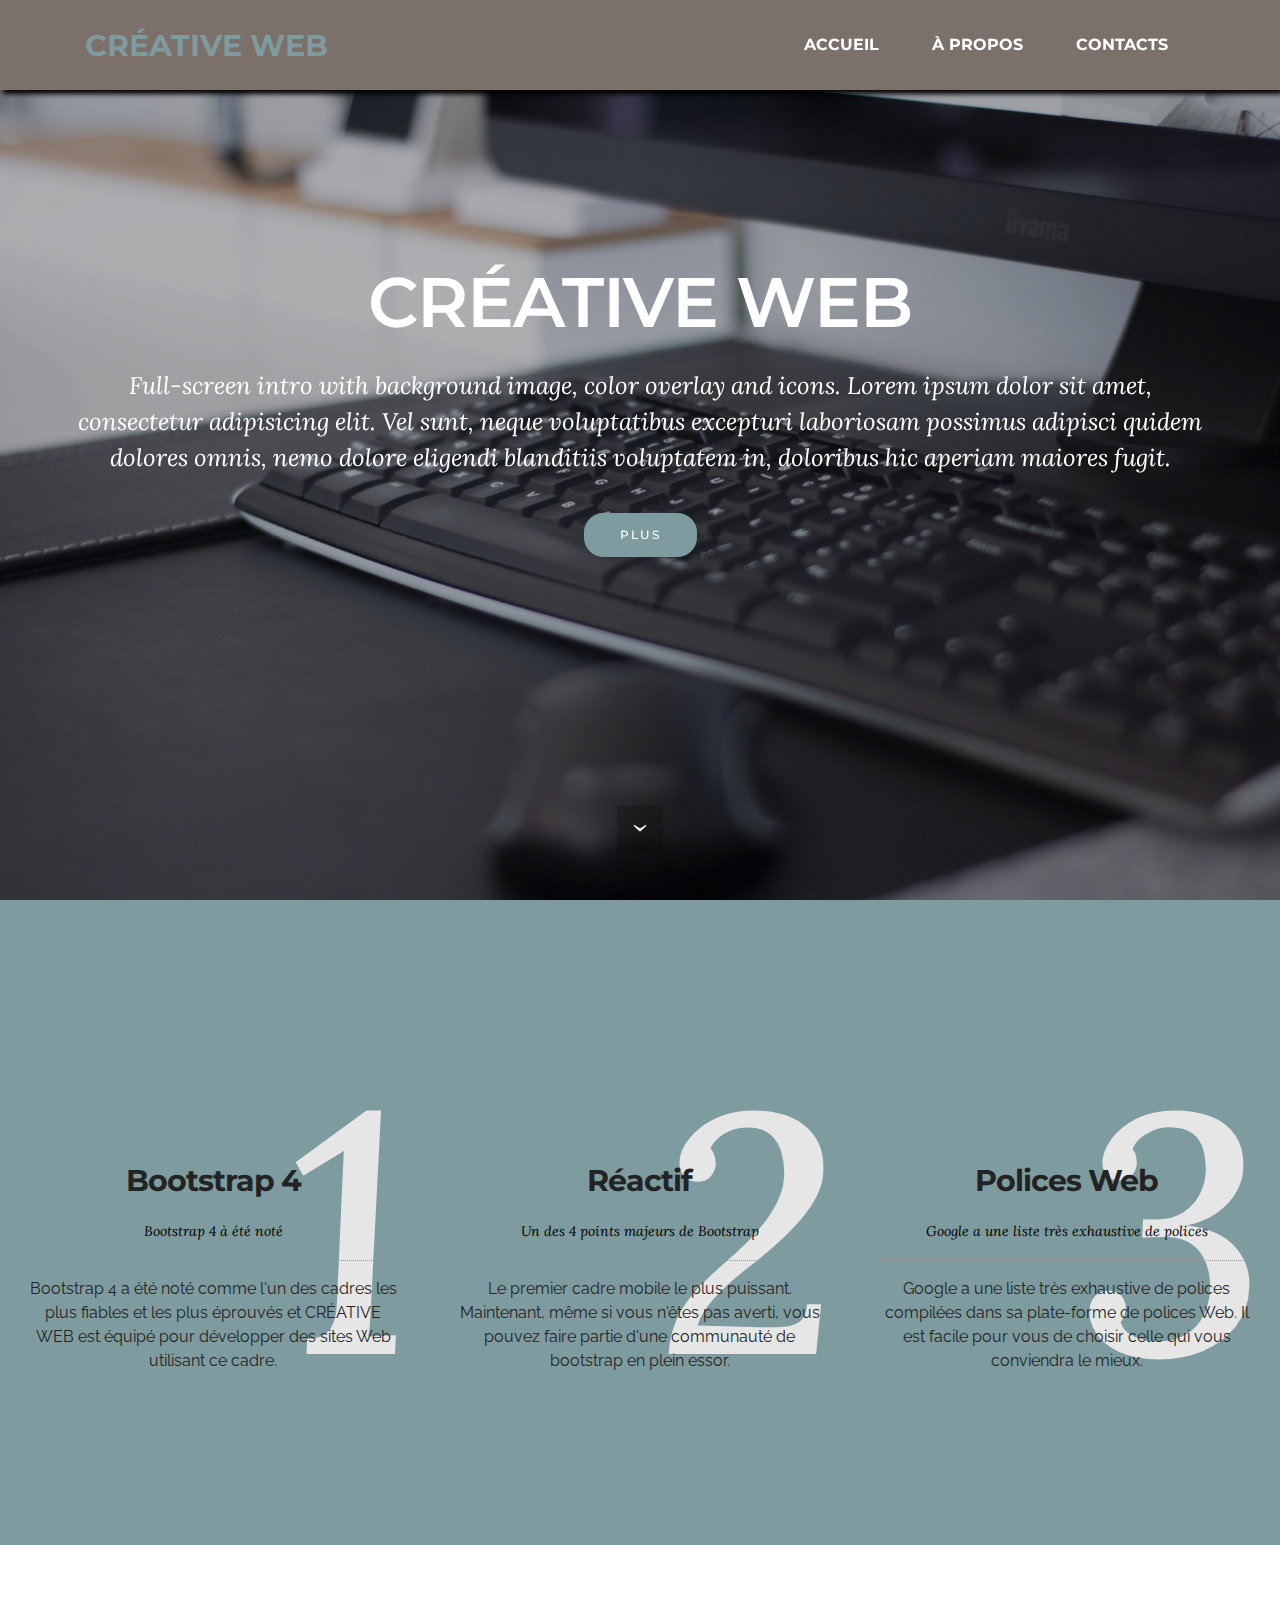
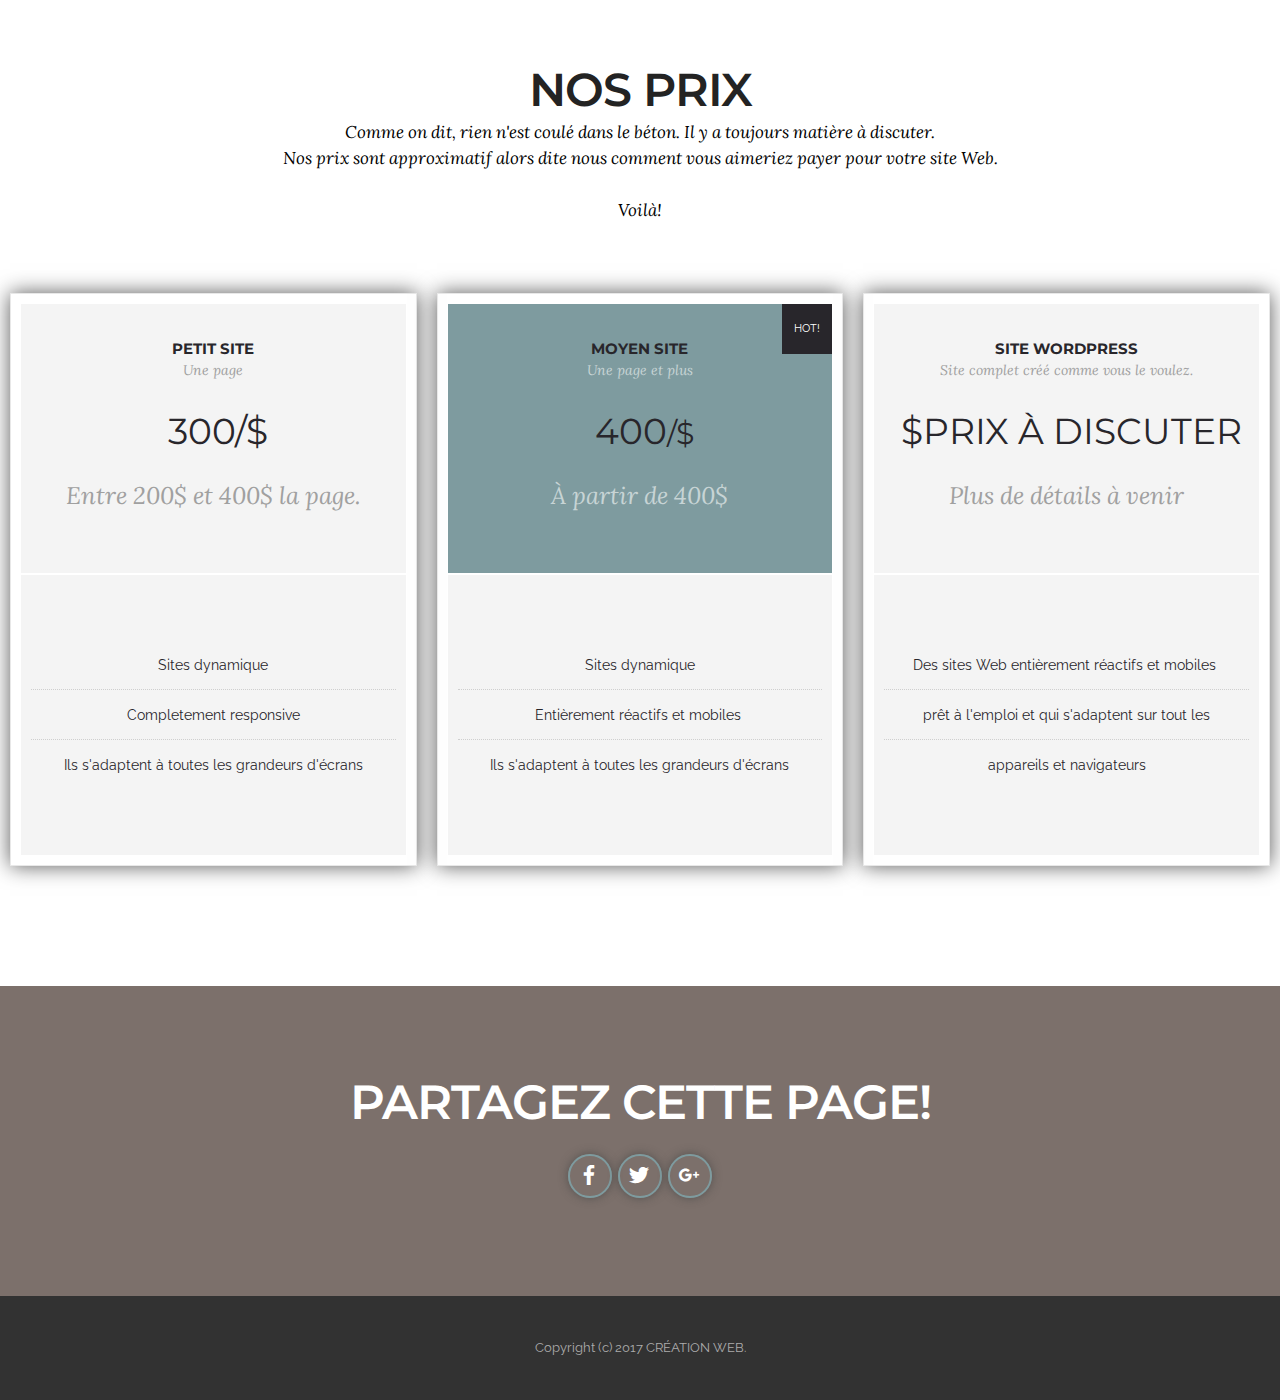
==== index.html @ 9c9cdb6b "create github pages" ====
<!DOCTYPE html>
<html>
<head>
  <!-- Site made with Mobirise Website Builder v3.12.1, https://mobirise.com -->
  <meta charset="UTF-8">
  <meta http-equiv="X-UA-Compatible" content="IE=edge">
  <meta name="generator" content="Mobirise v3.12.1, mobirise.com">
  <meta name="viewport" content="width=device-width, initial-scale=1">
  <link rel="shortcut icon" href="assets/images/logo.png" type="image/x-icon">
  <meta name="description" content="Création de site web. D'un petit site d'une seule page allant jusqu'aux nombre de page que vous voulez. Nous travaillons aussi avec Wordpress.">
  <title>ACCUEIL</title>
  <link rel="stylesheet" href="https://fonts.googleapis.com/css?family=Lora:400,700,400italic,700italic&amp;subset=latin">
  <link rel="stylesheet" href="https://fonts.googleapis.com/css?family=Montserrat:400,700">
  <link rel="stylesheet" href="https://fonts.googleapis.com/css?family=Raleway:100,100i,200,200i,300,300i,400,400i,500,500i,600,600i,700,700i,800,800i,900,900i">
  <link rel="stylesheet" href="assets/bootstrap-material-design-font/css/material.css">
  <link rel="stylesheet" href="assets/tether/tether.min.css">
  <link rel="stylesheet" href="assets/bootstrap/css/bootstrap.min.css">
  <link rel="stylesheet" href="assets/shopping-cart/minicart-theme.css">
  <link rel="stylesheet" href="assets/dropdown/css/style.css">
  <link rel="stylesheet" href="assets/socicon/css/styles.css">
  <link rel="stylesheet" href="assets/theme/css/style.css">
  <link rel="stylesheet" href="assets/mobirise3-blocks-plugin/css/style.css">
  <link rel="stylesheet" href="assets/mobirise/css/mbr-additional.css" type="text/css">
  
  
  
</head>
<body>
<script>var shopcartSettings = {"shopcart_top_offset":120,"side_offset":20,"site_width":1150,"shopcart_icon_color":"#FFFFFF","shopcart_back_color":"#000000","shopcart_icon_size":30,"sc_count_color":"#FFFFFF","sc_count_back_color":"#F97352","sc_count_size":12,"checkout_button":"Check Out with"};</script>
<div id="menu-0" custom-code="true"><section>

    <nav class="navbar navbar-dropdown navbar-fixed-top">
        <div class="container">

            <div class="mbr-table">
                <div class="mbr-table-cell">

                    
                        
                        <a class="navbar-caption text-primary" href="index.html">CRÉATIVE WEB</a>
                    

                </div>
                <div class="mbr-table-cell">

                    <button class="navbar-toggler pull-xs-right hidden-md-up" type="button" data-toggle="collapse" data-target="#exCollapsingNavbar">
                        <div class="hamburger-icon"></div>
                    </button>

                    <ul class="nav-dropdown collapse pull-xs-right nav navbar-nav navbar-toggleable-sm" id="exCollapsingNavbar"><li class="nav-item"><a class="nav-link link mbr-editable-menu-item" href="index.html">ACCUEIL</a></li><li class="nav-item"><a class="nav-link link mbr-editable-menu-item" href="apropos.html">À PROPOS</a></li><li class="nav-item"><a class="nav-link link mbr-editable-menu-item" href="contacts.html">CONTACTS</a></li></ul>
                    <button hidden="" class="navbar-toggler navbar-close" type="button" data-toggle="collapse" data-target="#exCollapsingNavbar">
                        <div class="close-icon"></div>
                    </button>

                </div>
            </div>

        </div>
    </nav>

</section><section class="engine"><a rel="external" href="https://mobirise.com">mobirise.com</a></section></div>

<div id="extHeader3-22" custom-code="true" class="mbr-after-navbar"><section class="mbr-section mbr-section-hero mbr-section-full extHeader3 mbr-parallax-background mbr-after-navbar" style="background-image: url(assets/images/img-extheader3-bg.jpg);">

    <div class="mbr-overlay" style="opacity: 0.3; background-color: rgb(0, 0, 0);">

    </div>
        <div class="mbr-table-cell">
            <div class="container">
                <div class="mbr-section row">
                    <div>
                            <h3 class="mbr-section-title display-2 text-center mbr-editable-content"><br><span style="line-height: 1.1;">CRÉATIVE WEB</span><br></h3>

                            <div class="mbr-section-text lead text-center">
                                <p class="mbr-editable-content"><span style="line-height: 1.5;">Full-screen intro with background image, color overlay and icons. Lorem ipsum dolor sit amet, consectetur adipisicing elit. Vel sunt, neque voluptatibus excepturi laboriosam possimus adipisci quidem dolores omnis, nemo dolore eligendi blanditiis voluptatem in, doloribus hic aperiam maiores fugit.</span><br></p>
                            </div>

                            <div class="mbr-section-btn text-center"><a class="btn btn-primary mbr-editable-button" href="index.html#pricing-table2-i">PLUS</a></div>

                    </div>

                    <div class="container">
                        <div class="row">
                            
                            <ul class="features-list">
                                <li>
                                    
                                    
                                </li>

                                <li>
                                    
                                    
                                </li>

                                 <li>
                                    
                                    
                                </li>

                                <li>
                                    
                                    
                                </li>
                            </ul>

                        </div>
                    </div>

                </div> 
            </div> 
        </div>
        <div class="mbr-arrow mbr-arrow-floating hidden-sm-down" aria-hidden="true"><a href="#extFeatures14-1z"><i class="mbr-arrow-icon"></i></a></div>              
</section></div>

<section class="mbr-section mbr-section-nopadding extFeatures14" id="extFeatures14-1z" style="background-color: rgb(126, 155, 159);">

    
  <div class="container">
    <div class="row">
      <div class="mbr-cards-row row">
            <div class="mbr-cards-col col-xs-12 col-lg-4" style="padding-top: 160px; padding-bottom: 160px;">
                <div class="wraper">
                <div class="container">
                  <div class="card cart-block">
                      <h3 class="card-img">1</h3>
                      <div class="card-block" style="margin-top: -15rem;">
                          <h4 class="card-title">Bootstrap 4</h4>
                          <h5 class="card-subtitle"><br>Bootstrap 4 à été noté</h5>
                          <p class="card-text">Bootstrap 4 a été noté comme l'un des cadres les plus fiables et les plus éprouvés et CRÉATIVE WEB est équipé pour développer des sites Web utilisant ce cadre.</p>
                          
                      </div>
                  </div>
                </div>
                </div>
            </div>
            <div class="mbr-cards-col col-xs-12 col-lg-4" style="padding-top: 160px; padding-bottom: 160px;">
               <div class="wraper">
              <div class="container">
                <div class="card cart-block">
                    <h3 class="card-img">2</h3>
                    <div class="card-block" style="margin-top: -15rem;">
                        <h4 class="card-title">Réactif</h4>
                        <h5 class="card-subtitle"><span style="font-size: 0.875rem; line-height: 1.7857; background-color: transparent; color: rgb(0, 0, 0);"><br></span><span style="font-size: 0.875rem; line-height: 1.7857; background-color: transparent; color: rgb(0, 0, 0);">Un des 4 points majeurs de Bootstrap</span><br></h5>
                        <p class="card-text">Le premier cadre mobile le plus puissant. Maintenant, même si vous n'êtes pas averti, vous pouvez faire partie d'une communauté de bootstrap en plein essor.</p>
                        
                    </div>
                </div>
              </div>
              </div>
            </div>
            <div class="mbr-cards-col col-xs-12 col-lg-4" style="padding-top: 160px; padding-bottom: 160px;">
              <div class="wraper">
              <div class="container">
                <div class="card cart-block">
                    <h3 class="card-img">3</h3>
                    <div class="card-block" style="margin-top: -15rem;">
                        <h4 class="card-title">Polices Web</h4>
                        <h5 class="card-subtitle"><br>Google a une liste très exhaustive de polices</h5>
                        <p class="card-text">Google a une liste très exhaustive de polices compilées dans sa plate-forme de polices Web. Il est facile pour vous de choisir celle qui vous conviendra le mieux.</p>
                        
                    </div>
                </div>
              </div>
            </div>
            </div>
            
    </div>
    </div>
  </div>
    
</section>

<div id="pricing-table2-i" custom-code="true"><section class="mbr-section" style="background-color: rgb(255, 255, 255); padding-top: 120px; padding-bottom: 120px;">

    

    <div class="mbr-section mbr-section__container mbr-section__container--middle">
      <div class="container">
          <div class="row">
              <div class="col-xs-12 text-xs-center">
                  <h3 class="mbr-section-title display-2 mbr-editable-content">NOS PRIX<br></h3>
                  <small class="mbr-section-subtitle mbr-editable-content">Comme on dit, rien n'est coulé dans le béton. Il y a toujours matière à discuter. <br>Nos prix sont approximatif alors dite nous comment vous aimeriez payer pour votre site Web.<br><br>Voilà!<br></small>
              </div>
          </div>
      </div>
    </div>

    <div class="mbr-section mbr-section-nopadding mbr-price-table">
      <div class="row">
            <div class="col-xs-12 col-md-6 col-xl-4">
                <div class="mbr-plan card text-xs-center">
                    <div class="mbr-plan-header card-block">
                      
                      <div class="card-title">
                        <h3 class="mbr-plan-title mbr-editable-content">PETIT SITE</h3>
                        <small class="mbr-plan-subtitle mbr-editable-content">Une page</small>
                      </div>
                      <div class="card-text">
                          <div class="mbr-price">
                            <span class="mbr-price-value mbr-editable-content"></span>
                            <span class="mbr-price-figure mbr-editable-content">300/$</span><small class="mbr-price-term mbr-editable-content"></small>
                          </div>
                          <small class="mbr-plan-price-desc mbr-editable-content">Entre 200$ et 400$ la page.</small>
                      </div>
                    </div>
                    <div class="mbr-plan-body card-block">
                      <div class="mbr-plan-list mbr-editable-content"><ul class="list-group list-group-flush"><li class="list-group-item">Sites dynamique</li><li class="list-group-item">Completement responsive</li><li class="list-group-item">Ils s'adaptent à toutes les grandeurs d'écrans</li></ul></div>
                      
                    </div>
                </div>
            </div>
            <div class="col-xs-12 col-md-6 col-xl-4">
                <div class="mbr-plan card text-xs-center">
                    <div class="mbr-plan-header card-block bg-primary">
                      <div class="mbr-plan-label mbr-editable-content">HOT!</div>
                      <div class="card-title">
                        <h3 class="mbr-plan-title mbr-editable-content">MOYEN SITE</h3>
                        <small class="mbr-plan-subtitle mbr-editable-content">Une page et plus</small>
                      </div>
                      <div class="card-text">
                          <div class="mbr-price">
                            <span class="mbr-price-value mbr-editable-content"></span>
                            <span class="mbr-price-figure mbr-editable-content">400</span><small class="mbr-price-term mbr-editable-content">/$</small>
                          </div>
                          <small class="mbr-plan-price-desc mbr-editable-content">À partir de 400$</small>
                      </div>
                    </div>
                    <div class="mbr-plan-body card-block">
                      <div class="mbr-plan-list mbr-editable-content"><ul class="list-group list-group-flush"><li class="list-group-item">Sites dynamique</li><li class="list-group-item">Entièrement réactifs et mobiles&nbsp;</li><li class="list-group-item">Ils s'adaptent à toutes les grandeurs d'écrans</li></ul></div>
                      
                    </div>
                </div>
            </div>
            <div class="col-xs-12 col-md-6 col-xl-4">
                <div class="mbr-plan card text-xs-center">
                    <div class="mbr-plan-header card-block">
                      
                      <div class="card-title">
                        <h3 class="mbr-plan-title mbr-editable-content">SITE WORDPRESS</h3>
                        <small class="mbr-plan-subtitle mbr-editable-content">Site complet créé comme vous le voulez.</small>
                      </div>
                      <div class="card-text">
                          <div class="mbr-price">
                            <span class="mbr-price-value mbr-editable-content"></span>
                            <span class="mbr-price-figure mbr-editable-content">$PRIX À DISCUTER</span><small class="mbr-price-term mbr-editable-content"></small>
                          </div>
                          <small class="mbr-plan-price-desc mbr-editable-content">Plus de détails à venir</small>
                      </div>
                    </div>
                    <div class="mbr-plan-body card-block">
                      <div class="mbr-plan-list mbr-editable-content"><ul class="list-group list-group-flush"><li class="list-group-item">Des sites Web entièrement réactifs et mobiles&nbsp;</li><li class="list-group-item">prêt à l'emploi et qui s'adaptent sur tout les</li><li class="list-group-item">appareils et navigateurs</li></ul></div>
                      
                    </div>
                </div>
            </div>
            
          </div>
    </div>

</section></div>

<div id="social-buttons3-6" custom-code="true"><section class="mbr-section mbr-section-md-padding" style="background-color: rgb(124, 112, 107); padding-top: 90px; padding-bottom: 90px;">
    
    <div class="container">
        <div class="row">
            <div class="col-md-8 col-md-offset-2 text-xs-center">
                <h3 class="mbr-section-title display-2 mbr-editable-content">PARTAGEZ CETTE PAGE!</h3>
                <div>

                  <div class="mbr-social-likes" data-counters="false">
                    <span class="btn btn-social facebook" title="Share link on Facebook">
                        <i class="socicon socicon-facebook"></i>
                    </span>
                    <span class="btn btn-social twitter" title="Share link on Twitter">
                        <i class="socicon socicon-twitter"></i>
                    </span>
                    <span class="btn btn-social plusone" title="Share link on Google+">
                        <i class="socicon socicon-googleplus"></i>
                    </span>
                    
                    
                  </div>

                </div>
            </div>
        </div>
    </div>
</section></div>

<footer class="mbr-small-footer mbr-section mbr-section-nopadding" id="footer1-4" style="background-color: rgb(50, 50, 50); padding-top: 2.625rem; padding-bottom: 2.625rem;">
    
    <div class="container">
        <p class="text-xs-center">Copyright (c) 2017 CRÉATION WEB.</p>
    </div>
</footer>


  <script src="assets/web/assets/jquery/jquery.min.js"></script>
  <script src="assets/tether/tether.min.js"></script>
  <script src="assets/bootstrap/js/bootstrap.min.js"></script>
  <script src="assets/smooth-scroll/smooth-scroll.js"></script>
  <script src="assets/shopping-cart/minicart.js"></script>
  <script src="assets/shopping-cart/jquery.easing.min.js"></script>
  <script src="assets/shopping-cart/minicart-customizer.js"></script>
  <script src="assets/jarallax/jarallax.js"></script>
  <script src="assets/dropdown/js/script.min.js"></script>
  <script src="assets/touch-swipe/jquery.touch-swipe.min.js"></script>
  <script src="assets/social-likes/social-likes.js"></script>
  <script src="assets/theme/js/script.js"></script>
  <script src="assets/mobirise3-blocks-plugin/js/script.js"></script>
  
  
 <div id="scrollToTop" class="scrollToTop mbr-arrow-up"><a style="text-align: center;"><i class="mbr-arrow-up-icon"></i></a></div>
  </body>
</html>
---- assets/bootstrap-material-design-font/css/material.css ----
@font-face {
  font-family: 'Material-Design-Icons';
  src: url('../fonts/Material-Design-Icons.eot?3ocs8m');
  src: url('../fonts/Material-Design-Icons.eot?#iefix3ocs8m') format('embedded-opentype'), url('../fonts/Material-Design-Icons.woff?3ocs8m') format('woff'), url('../fonts/Material-Design-Icons.ttf?3ocs8m') format('truetype'), url('../fonts/Material-Design-Icons.svg?3ocs8m#Material-Design-Icons') format('svg');
  font-weight: normal;
  font-style: normal;
}
[class^="mdi-"],
[class*="mdi-"] {
  speak: none;
  display: inline-block;
  font-style: normal;
  font-variant:normal;
  font-weight:normal;
  /*font-size:24px;*/
  line-height:1;
  font-family:'Material-Design-Icons' !important;
  text-rendering: auto;
  
  -webkit-font-smoothing: antialiased;
  -moz-osx-font-smoothing: grayscale;
  -webkit-transform: translate(0, 0);
      -ms-transform: translate(0, 0);
          transform: translate(0, 0);
}
[class^="mdi-"]:before,
[class*="mdi-"]:before {
  display: inline-block;
  speak: none;
  text-decoration: inherit;
}
[class^="mdi-"].pull-left,
[class*="mdi-"].pull-left {
  margin-right: .3em;
}
[class^="mdi-"].pull-right,
[class*="mdi-"].pull-right {
  margin-left: .3em;
}
[class^="mdi-"].mdi-lg:before,
[class*="mdi-"].mdi-lg:before,
[class^="mdi-"].mdi-lg:after,
[class*="mdi-"].mdi-lg:after {
  font-size: 1.33333333em;
  line-height: 0.75em;
  vertical-align: -15%;
}
[class^="mdi-"].mdi-2x:before,
[class*="mdi-"].mdi-2x:before,
[class^="mdi-"].mdi-2x:after,
[class*="mdi-"].mdi-2x:after {
  font-size: 2em;
}
[class^="mdi-"].mdi-3x:before,
[class*="mdi-"].mdi-3x:before,
[class^="mdi-"].mdi-3x:after,
[class*="mdi-"].mdi-3x:after {
  font-size: 3em;
}
[class^="mdi-"].mdi-4x:before,
[class*="mdi-"].mdi-4x:before,
[class^="mdi-"].mdi-4x:after,
[class*="mdi-"].mdi-4x:after {
  font-size: 4em;
}
[class^="mdi-"].mdi-5x:before,
[class*="mdi-"].mdi-5x:before,
[class^="mdi-"].mdi-5x:after,
[class*="mdi-"].mdi-5x:after {
  font-size: 5em;
}
[class^="mdi-device-signal-cellular-"]:after,
[class^="mdi-device-battery-"]:after,
[class^="mdi-device-battery-charging-"]:after,
[class^="mdi-device-signal-cellular-connected-no-internet-"]:after,
[class^="mdi-device-signal-wifi-"]:after,
[class^="mdi-device-signal-wifi-statusbar-not-connected"]:after,
.mdi-device-network-wifi:after {
  opacity: .3;
  position: absolute;
  left: 0;
  top: 0;
  z-index: 1;
  display: inline-block;
  speak: none;
  text-decoration: inherit;
}
[class^="mdi-device-signal-cellular-"]:after {
  content: "\e758";
}
[class^="mdi-device-battery-"]:after {
  content: "\e735";
}
[class^="mdi-device-battery-charging-"]:after {
  content: "\e733";
}
[class^="mdi-device-signal-cellular-connected-no-internet-"]:after {
  content: "\e75d";
}
[class^="mdi-device-signal-wifi-"]:after,
.mdi-device-network-wifi:after {
  content: "\e765";
}
[class^="mdi-device-signal-wifi-statusbasr-not-connected"]:after {
  content: "\e8f7";
}
.mdi-device-signal-cellular-off:after,
.mdi-device-signal-cellular-null:after,
.mdi-device-signal-cellular-no-sim:after,
.mdi-device-signal-wifi-off:after,
.mdi-device-signal-wifi-4-bar:after,
.mdi-device-signal-cellular-4-bar:after,
.mdi-device-battery-alert:after,
.mdi-device-signal-cellular-connected-no-internet-4-bar:after,
.mdi-device-battery-std:after,
.mdi-device-battery-full .mdi-device-battery-unknown:after {
  content: "";
}
.mdi-fw {
  width: 1.28571429em;
  text-align: center;
}
.mdi-ul {
  padding-left: 0;
  margin-left: 2.14285714em;
  list-style-type: none;
}
.mdi-ul > li {
  position: relative;
}
.mdi-li {
  position: absolute;
  left: -2.14285714em;
  width: 2.14285714em;
  top: 0.14285714em;
  text-align: center;
}
.mdi-li.mdi-lg {
  left: -1.85714286em;
}
.mdi-border {
  padding: .2em .25em .15em;
  border: solid 0.08em #eeeeee;
  border-radius: .1em;
}
.mdi-spin {
  -webkit-animation: mdi-spin 2s infinite linear;
  animation: mdi-spin 2s infinite linear;
  -webkit-transform-origin: 50% 50%;
  -ms-transform-origin: 50% 50%;
      transform-origin: 50% 50%;
}
.mdi-pulse {
  -webkit-animation: mdi-spin 1s steps(8) infinite;
  animation: mdi-spin 1s steps(8) infinite;
  -webkit-transform-origin: 50% 50%;
  -ms-transform-origin: 50% 50%;
      transform-origin: 50% 50%;
}
@-webkit-keyframes mdi-spin {
  0% {
    -webkit-transform: rotate(0deg);
    transform: rotate(0deg);
  }
  100% {
    -webkit-transform: rotate(359deg);
    transform: rotate(359deg);
  }
}
@keyframes mdi-spin {
  0% {
    -webkit-transform: rotate(0deg);
    transform: rotate(0deg);
  }
  100% {
    -webkit-transform: rotate(359deg);
    transform: rotate(359deg);
  }
}
.mdi-rotate-90 {
  filter: progid:DXImageTransform.Microsoft.BasicImage(rotation=1);
  -webkit-transform: rotate(90deg);
  -ms-transform: rotate(90deg);
  transform: rotate(90deg);
}
.mdi-rotate-180 {
  filter: progid:DXImageTransform.Microsoft.BasicImage(rotation=2);
  -webkit-transform: rotate(180deg);
  -ms-transform: rotate(180deg);
  transform: rotate(180deg);
}
.mdi-rotate-270 {
  filter: progid:DXImageTransform.Microsoft.BasicImage(rotation=3);
  -webkit-transform: rotate(270deg);
  -ms-transform: rotate(270deg);
  transform: rotate(270deg);
}
.mdi-flip-horizontal {
  filter: progid:DXImageTransform.Microsoft.BasicImage(rotation=0, mirror=1);
  -webkit-transform: scale(-1, 1);
  -ms-transform: scale(-1, 1);
  transform: scale(-1, 1);
}
.mdi-flip-vertical {
  filter: progid:DXImageTransform.Microsoft.BasicImage(rotation=2, mirror=1);
  -webkit-transform: scale(1, -1);
  -ms-transform: scale(1, -1);
  transform: scale(1, -1);
}
:root .mdi-rotate-90,
:root .mdi-rotate-180,
:root .mdi-rotate-270,
:root .mdi-flip-horizontal,
:root .mdi-flip-vertical {
  -webkit-filter: none;
          filter: none;
}
.mdi-stack {
  position: relative;
  display: inline-block;
  width: 2em;
  height: 2em;
  line-height: 2em;
  vertical-align: middle;
}
.mdi-stack-1x,
.mdi-stack-2x {
  position: absolute;
  left: 0;
  width: 100%;
  text-align: center;
}
.mdi-stack-1x {
  line-height: inherit;
}
.mdi-stack-2x {
  font-size: 2em;
}
.mdi-inverse {
  color: #ffffff;
}
/* Start Icons */
.mdi-action-3d-rotation:before {
  content: "\e600";
}
.mdi-action-accessibility:before {
  content: "\e601";
}
.mdi-action-account-balance-wallet:before {
  content: "\e602";
}
.mdi-action-account-balance:before {
  content: "\e603";
}
.mdi-action-account-box:before {
  content: "\e604";
}
.mdi-action-account-child:before {
  content: "\e605";
}
.mdi-action-account-circle:before {
  content: "\e606";
}
.mdi-action-add-shopping-cart:before {
  content: "\e607";
}
.mdi-action-alarm-add:before {
  content: "\e608";
}
.mdi-action-alarm-off:before {
  content: "\e609";
}
.mdi-action-alarm-on:before {
  content: "\e60a";
}
.mdi-action-alarm:before {
  content: "\e60b";
}
.mdi-action-android:before {
  content: "\e60c";
}
.mdi-action-announcement:before {
  content: "\e60d";
}
.mdi-action-aspect-ratio:before {
  content: "\e60e";
}
.mdi-action-assessment:before {
  content: "\e60f";
}
.mdi-action-assignment-ind:before {
  content: "\e610";
}
.mdi-action-assignment-late:before {
  content: "\e611";
}
.mdi-action-assignment-return:before {
  content: "\e612";
}
.mdi-action-assignment-returned:before {
  content: "\e613";
}
.mdi-action-assignment-turned-in:before {
  content: "\e614";
}
.mdi-action-assignment:before {
  content: "\e615";
}
.mdi-action-autorenew:before {
  content: "\e616";
}
.mdi-action-backup:before {
  content: "\e617";
}
.mdi-action-book:before {
  content: "\e618";
}
.mdi-action-bookmark-outline:before {
  content: "\e619";
}
.mdi-action-bookmark:before {
  content: "\e61a";
}
.mdi-action-bug-report:before {
  content: "\e61b";
}
.mdi-action-cached:before {
  content: "\e61c";
}
.mdi-action-check-circle:before {
  content: "\e61d";
}
.mdi-action-class:before {
  content: "\e61e";
}
.mdi-action-credit-card:before {
  content: "\e61f";
}
.mdi-action-dashboard:before {
  content: "\e620";
}
.mdi-action-delete:before {
  content: "\e621";
}
.mdi-action-description:before {
  content: "\e622";
}
.mdi-action-dns:before {
  content: "\e623";
}
.mdi-action-done-all:before {
  content: "\e624";
}
.mdi-action-done:before {
  content: "\e625";
}
.mdi-action-event:before {
  content: "\e626";
}
.mdi-action-exit-to-app:before {
  content: "\e627";
}
.mdi-action-explore:before {
  content: "\e628";
}
.mdi-action-extension:before {
  content: "\e629";
}
.mdi-action-face-unlock:before {
  content: "\e62a";
}
.mdi-action-favorite-outline:before {
  content: "\e62b";
}
.mdi-action-favorite:before {
  content: "\e62c";
}
.mdi-action-find-in-page:before {
  content: "\e62d";
}
.mdi-action-find-replace:before {
  content: "\e62e";
}
.mdi-action-flip-to-back:before {
  content: "\e62f";
}
.mdi-action-flip-to-front:before {
  content: "\e630";
}
.mdi-action-get-app:before {
  content: "\e631";
}
.mdi-action-grade:before {
  content: "\e632";
}
.mdi-action-group-work:before {
  content: "\e633";
}
.mdi-action-help:before {
  content: "\e634";
}
.mdi-action-highlight-remove:before {
  content: "\e635";
}
.mdi-action-history:before {
  content: "\e636";
}
.mdi-action-home:before {
  content: "\e637";
}
.mdi-action-https:before {
  content: "\e638";
}
.mdi-action-info-outline:before {
  content: "\e639";
}
.mdi-action-info:before {
  content: "\e63a";
}
.mdi-action-input:before {
  content: "\e63b";
}
.mdi-action-invert-colors:before {
  content: "\e63c";
}
.mdi-action-label-outline:before {
  content: "\e63d";
}
.mdi-action-label:before {
  content: "\e63e";
}
.mdi-action-language:before {
  content: "\e63f";
}
.mdi-action-launch:before {
  content: "\e640";
}
.mdi-action-list:before {
  content: "\e641";
}
.mdi-action-lock-open:before {
  content: "\e642";
}
.mdi-action-lock-outline:before {
  content: "\e643";
}
.mdi-action-lock:before {
  content: "\e644";
}
.mdi-action-loyalty:before {
  content: "\e645";
}
.mdi-action-markunread-mailbox:before {
  content: "\e646";
}
.mdi-action-note-add:before {
  content: "\e647";
}
.mdi-action-open-in-browser:before {
  content: "\e648";
}
.mdi-action-open-in-new:before {
  content: "\e649";
}
.mdi-action-open-with:before {
  content: "\e64a";
}
.mdi-action-pageview:before {
  content: "\e64b";
}
.mdi-action-payment:before {
  content: "\e64c";
}
.mdi-action-perm-camera-mic:before {
  content: "\e64d";
}
.mdi-action-perm-contact-cal:before {
  content: "\e64e";
}
.mdi-action-perm-data-setting:before {
  content: "\e64f";
}
.mdi-action-perm-device-info:before {
  content: "\e650";
}
.mdi-action-perm-identity:before {
  content: "\e651";
}
.mdi-action-perm-media:before {
  content: "\e652";
}
.mdi-action-perm-phone-msg:before {
  content: "\e653";
}
.mdi-action-perm-scan-wifi:before {
  content: "\e654";
}
.mdi-action-picture-in-picture:before {
  content: "\e655";
}
.mdi-action-polymer:before {
  content: "\e656";
}
.mdi-action-print:before {
  content: "\e657";
}
.mdi-action-query-builder:before {
  content: "\e658";
}
.mdi-action-question-answer:before {
  content: "\e659";
}
.mdi-action-receipt:before {
  content: "\e65a";
}
.mdi-action-redeem:before {
  content: "\e65b";
}
.mdi-action-reorder:before {
  content: "\e65c";
}
.mdi-action-report-problem:before {
  content: "\e65d";
}
.mdi-action-restore:before {
  content: "\e65e";
}
.mdi-action-room:before {
  content: "\e65f";
}
.mdi-action-schedule:before {
  content: "\e660";
}
.mdi-action-search:before {
  content: "\e661";
}
.mdi-action-settings-applications:before {
  content: "\e662";
}
.mdi-action-settings-backup-restore:before {
  content: "\e663";
}
.mdi-action-settings-bluetooth:before {
  content: "\e664";
}
.mdi-action-settings-cell:before {
  content: "\e665";
}
.mdi-action-settings-display:before {
  content: "\e666";
}
.mdi-action-settings-ethernet:before {
  content: "\e667";
}
.mdi-action-settings-input-antenna:before {
  content: "\e668";
}
.mdi-action-settings-input-component:before {
  content: "\e669";
}
.mdi-action-settings-input-composite:before {
  content: "\e66a";
}
.mdi-action-settings-input-hdmi:before {
  content: "\e66b";
}
.mdi-action-settings-input-svideo:before {
  content: "\e66c";
}
.mdi-action-settings-overscan:before {
  content: "\e66d";
}
.mdi-action-settings-phone:before {
  content: "\e66e";
}
.mdi-action-settings-power:before {
  content: "\e66f";
}
.mdi-action-settings-remote:before {
  content: "\e670";
}
.mdi-action-settings-voice:before {
  content: "\e671";
}
.mdi-action-settings:before {
  content: "\e672";
}
.mdi-action-shop-two:before {
  content: "\e673";
}
.mdi-action-shop:before {
  content: "\e674";
}
.mdi-action-shopping-basket:before {
  content: "\e675";
}
.mdi-action-shopping-cart:before {
  content: "\e676";
}
.mdi-action-speaker-notes:before {
  content: "\e677";
}
.mdi-action-spellcheck:before {
  content: "\e678";
}
.mdi-action-star-rate:before {
  content: "\e679";
}
.mdi-action-stars:before {
  content: "\e67a";
}
.mdi-action-store:before {
  content: "\e67b";
}
.mdi-action-subject:before {
  content: "\e67c";
}
.mdi-action-supervisor-account:before {
  content: "\e67d";
}
.mdi-action-swap-horiz:before {
  content: "\e67e";
}
.mdi-action-swap-vert-circle:before {
  content: "\e67f";
}
.mdi-action-swap-vert:before {
  content: "\e680";
}
.mdi-action-system-update-tv:before {
  content: "\e681";
}
.mdi-action-tab-unselected:before {
  content: "\e682";
}
.mdi-action-tab:before {
  content: "\e683";
}
.mdi-action-theaters:before {
  content: "\e684";
}
.mdi-action-thumb-down:before {
  content: "\e685";
}
.mdi-action-thumb-up:before {
  content: "\e686";
}
.mdi-action-thumbs-up-down:before {
  content: "\e687";
}
.mdi-action-toc:before {
  content: "\e688";
}
.mdi-action-today:before {
  content: "\e689";
}
.mdi-action-track-changes:before {
  content: "\e68a";
}
.mdi-action-translate:before {
  content: "\e68b";
}
.mdi-action-trending-down:before {
  content: "\e68c";
}
.mdi-action-trending-neutral:before {
  content: "\e68d";
}
.mdi-action-trending-up:before {
  content: "\e68e";
}
.mdi-action-turned-in-not:before {
  content: "\e68f";
}
.mdi-action-turned-in:before {
  content: "\e690";
}
.mdi-action-verified-user:before {
  content: "\e691";
}
.mdi-action-view-agenda:before {
  content: "\e692";
}
.mdi-action-view-array:before {
  content: "\e693";
}
.mdi-action-view-carousel:before {
  content: "\e694";
}
.mdi-action-view-column:before {
  content: "\e695";
}
.mdi-action-view-day:before {
  content: "\e696";
}
.mdi-action-view-headline:before {
  content: "\e697";
}
.mdi-action-view-list:before {
  content: "\e698";
}
.mdi-action-view-module:before {
  content: "\e699";
}
.mdi-action-view-quilt:before {
  content: "\e69a";
}
.mdi-action-view-stream:before {
  content: "\e69b";
}
.mdi-action-view-week:before {
  content: "\e69c";
}
.mdi-action-visibility-off:before {
  content: "\e69d";
}
.mdi-action-visibility:before {
  content: "\e69e";
}
.mdi-action-wallet-giftcard:before {
  content: "\e69f";
}
.mdi-action-wallet-membership:before {
  content: "\e6a0";
}
.mdi-action-wallet-travel:before {
  content: "\e6a1";
}
.mdi-action-work:before {
  content: "\e6a2";
}
.mdi-alert-error:before {
  content: "\e6a3";
}
.mdi-alert-warning:before {
  content: "\e6a4";
}
.mdi-av-album:before {
  content: "\e6a5";
}
.mdi-av-closed-caption:before {
  content: "\e6a6";
}
.mdi-av-equalizer:before {
  content: "\e6a7";
}
.mdi-av-explicit:before {
  content: "\e6a8";
}
.mdi-av-fast-forward:before {
  content: "\e6a9";
}
.mdi-av-fast-rewind:before {
  content: "\e6aa";
}
.mdi-av-games:before {
  content: "\e6ab";
}
.mdi-av-hearing:before {
  content: "\e6ac";
}
.mdi-av-high-quality:before {
  content: "\e6ad";
}
.mdi-av-loop:before {
  content: "\e6ae";
}
.mdi-av-mic-none:before {
  content: "\e6af";
}
.mdi-av-mic-off:before {
  content: "\e6b0";
}
.mdi-av-mic:before {
  content: "\e6b1";
}
.mdi-av-movie:before {
  content: "\e6b2";
}
.mdi-av-my-library-add:before {
  content: "\e6b3";
}
.mdi-av-my-library-books:before {
  content: "\e6b4";
}
.mdi-av-my-library-music:before {
  content: "\e6b5";
}
.mdi-av-new-releases:before {
  content: "\e6b6";
}
.mdi-av-not-interested:before {
  content: "\e6b7";
}
.mdi-av-pause-circle-fill:before {
  content: "\e6b8";
}
.mdi-av-pause-circle-outline:before {
  content: "\e6b9";
}
.mdi-av-pause:before {
  content: "\e6ba";
}
.mdi-av-play-arrow:before {
  content: "\e6bb";
}
.mdi-av-play-circle-fill:before {
  content: "\e6bc";
}
.mdi-av-play-circle-outline:before {
  content: "\e6bd";
}
.mdi-av-play-shopping-bag:before {
  content: "\e6be";
}
.mdi-av-playlist-add:before {
  content: "\e6bf";
}
.mdi-av-queue-music:before {
  content: "\e6c0";
}
.mdi-av-queue:before {
  content: "\e6c1";
}
.mdi-av-radio:before {
  content: "\e6c2";
}
.mdi-av-recent-actors:before {
  content: "\e6c3";
}
.mdi-av-repeat-one:before {
  content: "\e6c4";
}
.mdi-av-repeat:before {
  content: "\e6c5";
}
.mdi-av-replay:before {
  content: "\e6c6";
}
.mdi-av-shuffle:before {
  content: "\e6c7";
}
.mdi-av-skip-next:before {
  content: "\e6c8";
}
.mdi-av-skip-previous:before {
  content: "\e6c9";
}
.mdi-av-snooze:before {
  content: "\e6ca";
}
.mdi-av-stop:before {
  content: "\e6cb";
}
.mdi-av-subtitles:before {
  content: "\e6cc";
}
.mdi-av-surround-sound:before {
  content: "\e6cd";
}
.mdi-av-timer:before {
  content: "\e6ce";
}
.mdi-av-video-collection:before {
  content: "\e6cf";
}
.mdi-av-videocam-off:before {
  content: "\e6d0";
}
.mdi-av-videocam:before {
  content: "\e6d1";
}
.mdi-av-volume-down:before {
  content: "\e6d2";
}
.mdi-av-volume-mute:before {
  content: "\e6d3";
}
.mdi-av-volume-off:before {
  content: "\e6d4";
}
.mdi-av-volume-up:before {
  content: "\e6d5";
}
.mdi-av-web:before {
  content: "\e6d6";
}
.mdi-communication-business:before {
  content: "\e6d7";
}
.mdi-communication-call-end:before {
  content: "\e6d8";
}
.mdi-communication-call-made:before {
  content: "\e6d9";
}
.mdi-communication-call-merge:before {
  content: "\e6da";
}
.mdi-communication-call-missed:before {
  content: "\e6db";
}
.mdi-communication-call-received:before {
  content: "\e6dc";
}
.mdi-communication-call-split:before {
  content: "\e6dd";
}
.mdi-communication-call:before {
  content: "\e6de";
}
.mdi-communication-chat:before {
  content: "\e6df";
}
.mdi-communication-clear-all:before {
  content: "\e6e0";
}
.mdi-communication-comment:before {
  content: "\e6e1";
}
.mdi-communication-contacts:before {
  content: "\e6e2";
}
.mdi-communication-dialer-sip:before {
  content: "\e6e3";
}
.mdi-communication-dialpad:before {
  content: "\e6e4";
}
.mdi-communication-dnd-on:before {
  content: "\e6e5";
}
.mdi-communication-email:before {
  content: "\e6e6";
}
.mdi-communication-forum:before {
  content: "\e6e7";
}
.mdi-communication-import-export:before {
  content: "\e6e8";
}
.mdi-communication-invert-colors-off:before {
  content: "\e6e9";
}
.mdi-communication-invert-colors-on:before {
  content: "\e6ea";
}
.mdi-communication-live-help:before {
  content: "\e6eb";
}
.mdi-communication-location-off:before {
  content: "\e6ec";
}
.mdi-communication-location-on:before {
  content: "\e6ed";
}
.mdi-communication-message:before {
  content: "\e6ee";
}
.mdi-communication-messenger:before {
  content: "\e6ef";
}
.mdi-communication-no-sim:before {
  content: "\e6f0";
}
.mdi-communication-phone:before {
  content: "\e6f1";
}
.mdi-communication-portable-wifi-off:before {
  content: "\e6f2";
}
.mdi-communication-quick-contacts-dialer:before {
  content: "\e6f3";
}
.mdi-communication-quick-contacts-mail:before {
  content: "\e6f4";
}
.mdi-communication-ring-volume:before {
  content: "\e6f5";
}
.mdi-communication-stay-current-landscape:before {
  content: "\e6f6";
}
.mdi-communication-stay-current-portrait:before {
  content: "\e6f7";
}
.mdi-communication-stay-primary-landscape:before {
  content: "\e6f8";
}
.mdi-communication-stay-primary-portrait:before {
  content: "\e6f9";
}
.mdi-communication-swap-calls:before {
  content: "\e6fa";
}
.mdi-communication-textsms:before {
  content: "\e6fb";
}
.mdi-communication-voicemail:before {
  content: "\e6fc";
}
.mdi-communication-vpn-key:before {
  content: "\e6fd";
}
.mdi-content-add-box:before {
  content: "\e6fe";
}
.mdi-content-add-circle-outline:before {
  content: "\e6ff";
}
.mdi-content-add-circle:before {
  content: "\e700";
}
.mdi-content-add:before {
  content: "\e701";
}
.mdi-content-archive:before {
  content: "\e702";
}
.mdi-content-backspace:before {
  content: "\e703";
}
.mdi-content-block:before {
  content: "\e704";
}
.mdi-content-clear:before {
  content: "\e705";
}
.mdi-content-content-copy:before {
  content: "\e706";
}
.mdi-content-content-cut:before {
  content: "\e707";
}
.mdi-content-content-paste:before {
  content: "\e708";
}
.mdi-content-create:before {
  content: "\e709";
}
.mdi-content-drafts:before {
  content: "\e70a";
}
.mdi-content-filter-list:before {
  content: "\e70b";
}
.mdi-content-flag:before {
  content: "\e70c";
}
.mdi-content-forward:before {
  content: "\e70d";
}
.mdi-content-gesture:before {
  content: "\e70e";
}
.mdi-content-inbox:before {
  content: "\e70f";
}
.mdi-content-link:before {
  content: "\e710";
}
.mdi-content-mail:before {
  content: "\e711";
}
.mdi-content-markunread:before {
  content: "\e712";
}
.mdi-content-redo:before {
  content: "\e713";
}
.mdi-content-remove-circle-outline:before {
  content: "\e714";
}
.mdi-content-remove-circle:before {
  content: "\e715";
}
.mdi-content-remove:before {
  content: "\e716";
}
.mdi-content-reply-all:before {
  content: "\e717";
}
.mdi-content-reply:before {
  content: "\e718";
}
.mdi-content-report:before {
  content: "\e719";
}
.mdi-content-save:before {
  content: "\e71a";
}
.mdi-content-select-all:before {
  content: "\e71b";
}
.mdi-content-send:before {
  content: "\e71c";
}
.mdi-content-sort:before {
  content: "\e71d";
}
.mdi-content-text-format:before {
  content: "\e71e";
}
.mdi-content-undo:before {
  content: "\e71f";
}
.mdi-editor-attach-file:before {
  content: "\e776";
}
.mdi-editor-attach-money:before {
  content: "\e777";
}
.mdi-editor-border-all:before {
  content: "\e778";
}
.mdi-editor-border-bottom:before {
  content: "\e779";
}
.mdi-editor-border-clear:before {
  content: "\e77a";
}
.mdi-editor-border-color:before {
  content: "\e77b";
}
.mdi-editor-border-horizontal:before {
  content: "\e77c";
}
.mdi-editor-border-inner:before {
  content: "\e77d";
}
.mdi-editor-border-left:before {
  content: "\e77e";
}
.mdi-editor-border-outer:before {
  content: "\e77f";
}
.mdi-editor-border-right:before {
  content: "\e780";
}
.mdi-editor-border-style:before {
  content: "\e781";
}
.mdi-editor-border-top:before {
  content: "\e782";
}
.mdi-editor-border-vertical:before {
  content: "\e783";
}
.mdi-editor-format-align-center:before {
  content: "\e784";
}
.mdi-editor-format-align-justify:before {
  content: "\e785";
}
.mdi-editor-format-align-left:before {
  content: "\e786";
}
.mdi-editor-format-align-right:before {
  content: "\e787";
}
.mdi-editor-format-bold:before {
  content: "\e788";
}
.mdi-editor-format-clear:before {
  content: "\e789";
}
.mdi-editor-format-color-fill:before {
  content: "\e78a";
}
.mdi-editor-format-color-reset:before {
  content: "\e78b";
}
.mdi-editor-format-color-text:before {
  content: "\e78c";
}
.mdi-editor-format-indent-decrease:before {
  content: "\e78d";
}
.mdi-editor-format-indent-increase:before {
  content: "\e78e";
}
.mdi-editor-format-italic:before {
  content: "\e78f";
}
.mdi-editor-format-line-spacing:before {
  content: "\e790";
}
.mdi-editor-format-list-bulleted:before {
  content: "\e791";
}
.mdi-editor-format-list-numbered:before {
  content: "\e792";
}
.mdi-editor-format-paint:before {
  content: "\e793";
}
.mdi-editor-format-quote:before {
  content: "\e794";
}
.mdi-editor-format-size:before {
  content: "\e795";
}
.mdi-editor-format-strikethrough:before {
  content: "\e796";
}
.mdi-editor-format-textdirection-l-to-r:before {
  content: "\e797";
}
.mdi-editor-format-textdirection-r-to-l:before {
  content: "\e798";
}
.mdi-editor-format-underline:before {
  content: "\e799";
}
.mdi-editor-functions:before {
  content: "\e79a";
}
.mdi-editor-insert-chart:before {
  content: "\e79b";
}
.mdi-editor-insert-comment:before {
  content: "\e79c";
}
.mdi-editor-insert-drive-file:before {
  content: "\e79d";
}
.mdi-editor-insert-emoticon:before {
  content: "\e79e";
}
.mdi-editor-insert-invitation:before {
  content: "\e79f";
}
.mdi-editor-insert-link:before {
  content: "\e7a0";
}
.mdi-editor-insert-photo:before {
  content: "\e7a1";
}
.mdi-editor-merge-type:before {
  content: "\e7a2";
}
.mdi-editor-mode-comment:before {
  content: "\e7a3";
}
.mdi-editor-mode-edit:before {
  content: "\e7a4";
}
.mdi-editor-publish:before {
  content: "\e7a5";
}
.mdi-editor-vertical-align-bottom:before {
  content: "\e7a6";
}
.mdi-editor-vertical-align-center:before {
  content: "\e7a7";
}
.mdi-editor-vertical-align-top:before {
  content: "\e7a8";
}
.mdi-editor-wrap-text:before {
  content: "\e7a9";
}
.mdi-file-attachment:before {
  content: "\e7aa";
}
.mdi-file-cloud-circle:before {
  content: "\e7ab";
}
.mdi-file-cloud-done:before {
  content: "\e7ac";
}
.mdi-file-cloud-download:before {
  content: "\e7ad";
}
.mdi-file-cloud-off:before {
  content: "\e7ae";
}
.mdi-file-cloud-queue:before {
  content: "\e7af";
}
.mdi-file-cloud-upload:before {
  content: "\e7b0";
}
.mdi-file-cloud:before {
  content: "\e7b1";
}
.mdi-file-file-download:before {
  content: "\e7b2";
}
.mdi-file-file-upload:before {
  content: "\e7b3";
}
.mdi-file-folder-open:before {
  content: "\e7b4";
}
.mdi-file-folder-shared:before {
  content: "\e7b5";
}
.mdi-file-folder:before {
  content: "\e7b6";
}
.mdi-device-access-alarm:before {
  content: "\e720";
}
.mdi-device-access-alarms:before {
  content: "\e721";
}
.mdi-device-access-time:before {
  content: "\e722";
}
.mdi-device-add-alarm:before {
  content: "\e723";
}
.mdi-device-airplanemode-off:before {
  content: "\e724";
}
.mdi-device-airplanemode-on:before {
  content: "\e725";
}
.mdi-device-battery-20:before {
  content: "\e726";
}
.mdi-device-battery-30:before {
  content: "\e727";
}
.mdi-device-battery-50:before {
  content: "\e728";
}
.mdi-device-battery-60:before {
  content: "\e729";
}
.mdi-device-battery-80:before {
  content: "\e72a";
}
.mdi-device-battery-90:before {
  content: "\e72b";
}
.mdi-device-battery-alert:before {
  content: "\e72c";
}
.mdi-device-battery-charging-20:before {
  content: "\e72d";
}
.mdi-device-battery-charging-30:before {
  content: "\e72e";
}
.mdi-device-battery-charging-50:before {
  content: "\e72f";
}
.mdi-device-battery-charging-60:before {
  content: "\e730";
}
.mdi-device-battery-charging-80:before {
  content: "\e731";
}
.mdi-device-battery-charging-90:before {
  content: "\e732";
}
.mdi-device-battery-charging-full:before {
  content: "\e733";
}
.mdi-device-battery-full:before {
  content: "\e734";
}
.mdi-device-battery-std:before {
  content: "\e735";
}
.mdi-device-battery-unknown:before {
  content: "\e736";
}
.mdi-device-bluetooth-connected:before {
  content: "\e737";
}
.mdi-device-bluetooth-disabled:before {
  content: "\e738";
}
.mdi-device-bluetooth-searching:before {
  content: "\e739";
}
.mdi-device-bluetooth:before {
  content: "\e73a";
}
.mdi-device-brightness-auto:before {
  content: "\e73b";
}
.mdi-device-brightness-high:before {
  content: "\e73c";
}
.mdi-device-brightness-low:before {
  content: "\e73d";
}
.mdi-device-brightness-medium:before {
  content: "\e73e";
}
.mdi-device-data-usage:before {
  content: "\e73f";
}
.mdi-device-developer-mode:before {
  content: "\e740";
}
.mdi-device-devices:before {
  content: "\e741";
}
.mdi-device-dvr:before {
  content: "\e742";
}
.mdi-device-gps-fixed:before {
  content: "\e743";
}
.mdi-device-gps-not-fixed:before {
  content: "\e744";
}
.mdi-device-gps-off:before {
  content: "\e745";
}
.mdi-device-location-disabled:before {
  content: "\e746";
}
.mdi-device-location-searching:before {
  content: "\e747";
}
.mdi-device-multitrack-audio:before {
  content: "\e748";
}
.mdi-device-network-cell:before {
  content: "\e749";
}
.mdi-device-network-wifi:before {
  content: "\e74a";
}
.mdi-device-nfc:before {
  content: "\e74b";
}
.mdi-device-now-wallpaper:before {
  content: "\e74c";
}
.mdi-device-now-widgets:before {
  content: "\e74d";
}
.mdi-device-screen-lock-landscape:before {
  content: "\e74e";
}
.mdi-device-screen-lock-portrait:before {
  content: "\e74f";
}
.mdi-device-screen-lock-rotation:before {
  content: "\e750";
}
.mdi-device-screen-rotation:before {
  content: "\e751";
}
.mdi-device-sd-storage:before {
  content: "\e752";
}
.mdi-device-settings-system-daydream:before {
  content: "\e753";
}
.mdi-device-signal-cellular-0-bar:before {
  content: "\e754";
}
.mdi-device-signal-cellular-1-bar:before {
  content: "\e755";
}
.mdi-device-signal-cellular-2-bar:before {
  content: "\e756";
}
.mdi-device-signal-cellular-3-bar:before {
  content: "\e757";
}
.mdi-device-signal-cellular-4-bar:before {
  content: "\e758";
}
.mdi-signal-wifi-statusbar-connected-no-internet-after:before {
  content: "\e8f6";
}
.mdi-device-signal-cellular-connected-no-internet-0-bar:before {
  content: "\e759";
}
.mdi-device-signal-cellular-connected-no-internet-1-bar:before {
  content: "\e75a";
}
.mdi-device-signal-cellular-connected-no-internet-2-bar:before {
  content: "\e75b";
}
.mdi-device-signal-cellular-connected-no-internet-3-bar:before {
  content: "\e75c";
}
.mdi-device-signal-cellular-connected-no-internet-4-bar:before {
  content: "\e75d";
}
.mdi-device-signal-cellular-no-sim:before {
  content: "\e75e";
}
.mdi-device-signal-cellular-null:before {
  content: "\e75f";
}
.mdi-device-signal-cellular-off:before {
  content: "\e760";
}
.mdi-device-signal-wifi-0-bar:before {
  content: "\e761";
}
.mdi-device-signal-wifi-1-bar:before {
  content: "\e762";
}
.mdi-device-signal-wifi-2-bar:before {
  content: "\e763";
}
.mdi-device-signal-wifi-3-bar:before {
  content: "\e764";
}
.mdi-device-signal-wifi-4-bar:before {
  content: "\e765";
}
.mdi-device-signal-wifi-off:before {
  content: "\e766";
}
.mdi-device-signal-wifi-statusbar-1-bar:before {
  content: "\e767";
}
.mdi-device-signal-wifi-statusbar-2-bar:before {
  content: "\e768";
}
.mdi-device-signal-wifi-statusbar-3-bar:before {
  content: "\e769";
}
.mdi-device-signal-wifi-statusbar-4-bar:before {
  content: "\e76a";
}
.mdi-device-signal-wifi-statusbar-connected-no-internet-:before {
  content: "\e76b";
}
.mdi-device-signal-wifi-statusbar-connected-no-internet:before {
  content: "\e76f";
}
.mdi-device-signal-wifi-statusbar-connected-no-internet-2:before {
  content: "\e76c";
}
.mdi-device-signal-wifi-statusbar-connected-no-internet-3:before {
  content: "\e76d";
}
.mdi-device-signal-wifi-statusbar-connected-no-internet-4:before {
  content: "\e76e";
}
.mdi-signal-wifi-statusbar-not-connected-after:before {
  content: "\e8f7";
}
.mdi-device-signal-wifi-statusbar-not-connected:before {
  content: "\e770";
}
.mdi-device-signal-wifi-statusbar-null:before {
  content: "\e771";
}
.mdi-device-storage:before {
  content: "\e772";
}
.mdi-device-usb:before {
  content: "\e773";
}
.mdi-device-wifi-lock:before {
  content: "\e774";
}
.mdi-device-wifi-tethering:before {
  content: "\e775";
}
.mdi-hardware-cast-connected:before {
  content: "\e7b7";
}
.mdi-hardware-cast:before {
  content: "\e7b8";
}
.mdi-hardware-computer:before {
  content: "\e7b9";
}
.mdi-hardware-desktop-mac:before {
  content: "\e7ba";
}
.mdi-hardware-desktop-windows:before {
  content: "\e7bb";
}
.mdi-hardware-dock:before {
  content: "\e7bc";
}
.mdi-hardware-gamepad:before {
  content: "\e7bd";
}
.mdi-hardware-headset-mic:before {
  content: "\e7be";
}
.mdi-hardware-headset:before {
  content: "\e7bf";
}
.mdi-hardware-keyboard-alt:before {
  content: "\e7c0";
}
.mdi-hardware-keyboard-arrow-down:before {
  content: "\e7c1";
}
.mdi-hardware-keyboard-arrow-left:before {
  content: "\e7c2";
}
.mdi-hardware-keyboard-arrow-right:before {
  content: "\e7c3";
}
.mdi-hardware-keyboard-arrow-up:before {
  content: "\e7c4";
}
.mdi-hardware-keyboard-backspace:before {
  content: "\e7c5";
}
.mdi-hardware-keyboard-capslock:before {
  content: "\e7c6";
}
.mdi-hardware-keyboard-control:before {
  content: "\e7c7";
}
.mdi-hardware-keyboard-hide:before {
  content: "\e7c8";
}
.mdi-hardware-keyboard-return:before {
  content: "\e7c9";
}
.mdi-hardware-keyboard-tab:before {
  content: "\e7ca";
}
.mdi-hardware-keyboard-voice:before {
  content: "\e7cb";
}
.mdi-hardware-keyboard:before {
  content: "\e7cc";
}
.mdi-hardware-laptop-chromebook:before {
  content: "\e7cd";
}
.mdi-hardware-laptop-mac:before {
  content: "\e7ce";
}
.mdi-hardware-laptop-windows:before {
  content: "\e7cf";
}
.mdi-hardware-laptop:before {
  content: "\e7d0";
}
.mdi-hardware-memory:before {
  content: "\e7d1";
}
.mdi-hardware-mouse:before {
  content: "\e7d2";
}
.mdi-hardware-phone-android:before {
  content: "\e7d3";
}
.mdi-hardware-phone-iphone:before {
  content: "\e7d4";
}
.mdi-hardware-phonelink-off:before {
  content: "\e7d5";
}
.mdi-hardware-phonelink:before {
  content: "\e7d6";
}
.mdi-hardware-security:before {
  content: "\e7d7";
}
.mdi-hardware-sim-card:before {
  content: "\e7d8";
}
.mdi-hardware-smartphone:before {
  content: "\e7d9";
}
.mdi-hardware-speaker:before {
  content: "\e7da";
}
.mdi-hardware-tablet-android:before {
  content: "\e7db";
}
.mdi-hardware-tablet-mac:before {
  content: "\e7dc";
}
.mdi-hardware-tablet:before {
  content: "\e7dd";
}
.mdi-hardware-tv:before {
  content: "\e7de";
}
.mdi-hardware-watch:before {
  content: "\e7df";
}
.mdi-image-add-to-photos:before {
  content: "\e7e0";
}
.mdi-image-adjust:before {
  content: "\e7e1";
}
.mdi-image-assistant-photo:before {
  content: "\e7e2";
}
.mdi-image-audiotrack:before {
  content: "\e7e3";
}
.mdi-image-blur-circular:before {
  content: "\e7e4";
}
.mdi-image-blur-linear:before {
  content: "\e7e5";
}
.mdi-image-blur-off:before {
  content: "\e7e6";
}
.mdi-image-blur-on:before {
  content: "\e7e7";
}
.mdi-image-brightness-1:before {
  content: "\e7e8";
}
.mdi-image-brightness-2:before {
  content: "\e7e9";
}
.mdi-image-brightness-3:before {
  content: "\e7ea";
}
.mdi-image-brightness-4:before {
  content: "\e7eb";
}
.mdi-image-brightness-5:before {
  content: "\e7ec";
}
.mdi-image-brightness-6:before {
  content: "\e7ed";
}
.mdi-image-brightness-7:before {
  content: "\e7ee";
}
.mdi-image-brush:before {
  content: "\e7ef";
}
.mdi-image-camera-alt:before {
  content: "\e7f0";
}
.mdi-image-camera-front:before {
  content: "\e7f1";
}
.mdi-image-camera-rear:before {
  content: "\e7f2";
}
.mdi-image-camera-roll:before {
  content: "\e7f3";
}
.mdi-image-camera:before {
  content: "\e7f4";
}
.mdi-image-center-focus-strong:before {
  content: "\e7f5";
}
.mdi-image-center-focus-weak:before {
  content: "\e7f6";
}
.mdi-image-collections:before {
  content: "\e7f7";
}
.mdi-image-color-lens:before {
  content: "\e7f8";
}
.mdi-image-colorize:before {
  content: "\e7f9";
}
.mdi-image-compare:before {
  content: "\e7fa";
}
.mdi-image-control-point-duplicate:before {
  content: "\e7fb";
}
.mdi-image-control-point:before {
  content: "\e7fc";
}
.mdi-image-crop-3-2:before {
  content: "\e7fd";
}
.mdi-image-crop-5-4:before {
  content: "\e7fe";
}
.mdi-image-crop-7-5:before {
  content: "\e7ff";
}
.mdi-image-crop-16-9:before {
  content: "\e800";
}
.mdi-image-crop-din:before {
  content: "\e801";
}
.mdi-image-crop-free:before {
  content: "\e802";
}
.mdi-image-crop-landscape:before {
  content: "\e803";
}
.mdi-image-crop-original:before {
  content: "\e804";
}
.mdi-image-crop-portrait:before {
  content: "\e805";
}
.mdi-image-crop-square:before {
  content: "\e806";
}
.mdi-image-crop:before {
  content: "\e807";
}
.mdi-image-dehaze:before {
  content: "\e808";
}
.mdi-image-details:before {
  content: "\e809";
}
.mdi-image-edit:before {
  content: "\e80a";
}
.mdi-image-exposure-minus-1:before {
  content: "\e80b";
}
.mdi-image-exposure-minus-2:before {
  content: "\e80c";
}
.mdi-image-exposure-plus-1:before {
  content: "\e80d";
}
.mdi-image-exposure-plus-2:before {
  content: "\e80e";
}
.mdi-image-exposure-zero:before {
  content: "\e80f";
}
.mdi-image-exposure:before {
  content: "\e810";
}
.mdi-image-filter-1:before {
  content: "\e811";
}
.mdi-image-filter-2:before {
  content: "\e812";
}
.mdi-image-filter-3:before {
  content: "\e813";
}
.mdi-image-filter-4:before {
  content: "\e814";
}
.mdi-image-filter-5:before {
  content: "\e815";
}
.mdi-image-filter-6:before {
  content: "\e816";
}
.mdi-image-filter-7:before {
  content: "\e817";
}
.mdi-image-filter-8:before {
  content: "\e818";
}
.mdi-image-filter-9-plus:before {
  content: "\e819";
}
.mdi-image-filter-9:before {
  content: "\e81a";
}
.mdi-image-filter-b-and-w:before {
  content: "\e81b";
}
.mdi-image-filter-center-focus:before {
  content: "\e81c";
}
.mdi-image-filter-drama:before {
  content: "\e81d";
}
.mdi-image-filter-frames:before {
  content: "\e81e";
}
.mdi-image-filter-hdr:before {
  content: "\e81f";
}
.mdi-image-filter-none:before {
  content: "\e820";
}
.mdi-image-filter-tilt-shift:before {
  content: "\e821";
}
.mdi-image-filter-vintage:before {
  content: "\e822";
}
.mdi-image-filter:before {
  content: "\e823";
}
.mdi-image-flare:before {
  content: "\e824";
}
.mdi-image-flash-auto:before {
  content: "\e825";
}
.mdi-image-flash-off:before {
  content: "\e826";
}
.mdi-image-flash-on:before {
  content: "\e827";
}
.mdi-image-flip:before {
  content: "\e828";
}
.mdi-image-gradient:before {
  content: "\e829";
}
.mdi-image-grain:before {
  content: "\e82a";
}
.mdi-image-grid-off:before {
  content: "\e82b";
}
.mdi-image-grid-on:before {
  content: "\e82c";
}
.mdi-image-hdr-off:before {
  content: "\e82d";
}
.mdi-image-hdr-on:before {
  content: "\e82e";
}
.mdi-image-hdr-strong:before {
  content: "\e82f";
}
.mdi-image-hdr-weak:before {
  content: "\e830";
}
.mdi-image-healing:before {
  content: "\e831";
}
.mdi-image-image-aspect-ratio:before {
  content: "\e832";
}
.mdi-image-image:before {
  content: "\e833";
}
.mdi-image-iso:before {
  content: "\e834";
}
.mdi-image-landscape:before {
  content: "\e835";
}
.mdi-image-leak-add:before {
  content: "\e836";
}
.mdi-image-leak-remove:before {
  content: "\e837";
}
.mdi-image-lens:before {
  content: "\e838";
}
.mdi-image-looks-3:before {
  content: "\e839";
}
.mdi-image-looks-4:before {
  content: "\e83a";
}
.mdi-image-looks-5:before {
  content: "\e83b";
}
.mdi-image-looks-6:before {
  content: "\e83c";
}
.mdi-image-looks-one:before {
  content: "\e83d";
}
.mdi-image-looks-two:before {
  content: "\e83e";
}
.mdi-image-looks:before {
  content: "\e83f";
}
.mdi-image-loupe:before {
  content: "\e840";
}
.mdi-image-movie-creation:before {
  content: "\e841";
}
.mdi-image-nature-people:before {
  content: "\e842";
}
.mdi-image-nature:before {
  content: "\e843";
}
.mdi-image-navigate-before:before {
  content: "\e844";
}
.mdi-image-navigate-next:before {
  content: "\e845";
}
.mdi-image-palette:before {
  content: "\e846";
}
.mdi-image-panorama-fisheye:before {
  content: "\e847";
}
.mdi-image-panorama-horizontal:before {
  content: "\e848";
}
.mdi-image-panorama-vertical:before {
  content: "\e849";
}
.mdi-image-panorama-wide-angle:before {
  content: "\e84a";
}
.mdi-image-panorama:before {
  content: "\e84b";
}
.mdi-image-photo-album:before {
  content: "\e84c";
}
.mdi-image-photo-camera:before {
  content: "\e84d";
}
.mdi-image-photo-library:before {
  content: "\e84e";
}
.mdi-image-photo:before {
  content: "\e84f";
}
.mdi-image-portrait:before {
  content: "\e850";
}
.mdi-image-remove-red-eye:before {
  content: "\e851";
}
.mdi-image-rotate-left:before {
  content: "\e852";
}
.mdi-image-rotate-right:before {
  content: "\e853";
}
.mdi-image-slideshow:before {
  content: "\e854";
}
.mdi-image-straighten:before {
  content: "\e855";
}
.mdi-image-style:before {
  content: "\e856";
}
.mdi-image-switch-camera:before {
  content: "\e857";
}
.mdi-image-switch-video:before {
  content: "\e858";
}
.mdi-image-tag-faces:before {
  content: "\e859";
}
.mdi-image-texture:before {
  content: "\e85a";
}
.mdi-image-timelapse:before {
  content: "\e85b";
}
.mdi-image-timer-3:before {
  content: "\e85c";
}
.mdi-image-timer-10:before {
  content: "\e85d";
}
.mdi-image-timer-auto:before {
  content: "\e85e";
}
.mdi-image-timer-off:before {
  content: "\e85f";
}
.mdi-image-timer:before {
  content: "\e860";
}
.mdi-image-tonality:before {
  content: "\e861";
}
.mdi-image-transform:before {
  content: "\e862";
}
.mdi-image-tune:before {
  content: "\e863";
}
.mdi-image-wb-auto:before {
  content: "\e864";
}
.mdi-image-wb-cloudy:before {
  content: "\e865";
}
.mdi-image-wb-incandescent:before {
  content: "\e866";
}
.mdi-image-wb-irradescent:before {
  content: "\e867";
}
.mdi-image-wb-sunny:before {
  content: "\e868";
}
.mdi-maps-beenhere:before {
  content: "\e869";
}
.mdi-maps-directions-bike:before {
  content: "\e86a";
}
.mdi-maps-directions-bus:before {
  content: "\e86b";
}
.mdi-maps-directions-car:before {
  content: "\e86c";
}
.mdi-maps-directions-ferry:before {
  content: "\e86d";
}
.mdi-maps-directions-subway:before {
  content: "\e86e";
}
.mdi-maps-directions-train:before {
  content: "\e86f";
}
.mdi-maps-directions-transit:before {
  content: "\e870";
}
.mdi-maps-directions-walk:before {
  content: "\e871";
}
.mdi-maps-directions:before {
  content: "\e872";
}
.mdi-maps-flight:before {
  content: "\e873";
}
.mdi-maps-hotel:before {
  content: "\e874";
}
.mdi-maps-layers-clear:before {
  content: "\e875";
}
.mdi-maps-layers:before {
  content: "\e876";
}
.mdi-maps-local-airport:before {
  content: "\e877";
}
.mdi-maps-local-atm:before {
  content: "\e878";
}
.mdi-maps-local-attraction:before {
  content: "\e879";
}
.mdi-maps-local-bar:before {
  content: "\e87a";
}
.mdi-maps-local-cafe:before {
  content: "\e87b";
}
.mdi-maps-local-car-wash:before {
  content: "\e87c";
}
.mdi-maps-local-convenience-store:before {
  content: "\e87d";
}
.mdi-maps-local-drink:before {
  content: "\e87e";
}
.mdi-maps-local-florist:before {
  content: "\e87f";
}
.mdi-maps-local-gas-station:before {
  content: "\e880";
}
.mdi-maps-local-grocery-store:before {
  content: "\e881";
}
.mdi-maps-local-hospital:before {
  content: "\e882";
}
.mdi-maps-local-hotel:before {
  content: "\e883";
}
.mdi-maps-local-laundry-service:before {
  content: "\e884";
}
.mdi-maps-local-library:before {
  content: "\e885";
}
.mdi-maps-local-mall:before {
  content: "\e886";
}
.mdi-maps-local-movies:before {
  content: "\e887";
}
.mdi-maps-local-offer:before {
  content: "\e888";
}
.mdi-maps-local-parking:before {
  content: "\e889";
}
.mdi-maps-local-pharmacy:before {
  content: "\e88a";
}
.mdi-maps-local-phone:before {
  content: "\e88b";
}
.mdi-maps-local-pizza:before {
  content: "\e88c";
}
.mdi-maps-local-play:before {
  content: "\e88d";
}
.mdi-maps-local-post-office:before {
  content: "\e88e";
}
.mdi-maps-local-print-shop:before {
  content: "\e88f";
}
.mdi-maps-local-restaurant:before {
  content: "\e890";
}
.mdi-maps-local-see:before {
  content: "\e891";
}
.mdi-maps-local-shipping:before {
  content: "\e892";
}
.mdi-maps-local-taxi:before {
  content: "\e893";
}
.mdi-maps-location-history:before {
  content: "\e894";
}
.mdi-maps-map:before {
  content: "\e895";
}
.mdi-maps-my-location:before {
  content: "\e896";
}
.mdi-maps-navigation:before {
  content: "\e897";
}
.mdi-maps-pin-drop:before {
  content: "\e898";
}
.mdi-maps-place:before {
  content: "\e899";
}
.mdi-maps-rate-review:before {
  content: "\e89a";
}
.mdi-maps-restaurant-menu:before {
  content: "\e89b";
}
.mdi-maps-satellite:before {
  content: "\e89c";
}
.mdi-maps-store-mall-directory:before {
  content: "\e89d";
}
.mdi-maps-terrain:before {
  content: "\e89e";
}
.mdi-maps-traffic:before {
  content: "\e89f";
}
.mdi-navigation-apps:before {
  content: "\e8a0";
}
.mdi-navigation-arrow-back:before {
  content: "\e8a1";
}
.mdi-navigation-arrow-drop-down-circle:before {
  content: "\e8a2";
}
.mdi-navigation-arrow-drop-down:before {
  content: "\e8a3";
}
.mdi-navigation-arrow-drop-up:before {
  content: "\e8a4";
}
.mdi-navigation-arrow-forward:before {
  content: "\e8a5";
}
.mdi-navigation-cancel:before {
  content: "\e8a6";
}
.mdi-navigation-check:before {
  content: "\e8a7";
}
.mdi-navigation-chevron-left:before {
  content: "\e8a8";
}
.mdi-navigation-chevron-right:before {
  content: "\e8a9";
}
.mdi-navigation-close:before {
  content: "\e8aa";
}
.mdi-navigation-expand-less:before {
  content: "\e8ab";
}
.mdi-navigation-expand-more:before {
  content: "\e8ac";
}
.mdi-navigation-fullscreen-exit:before {
  content: "\e8ad";
}
.mdi-navigation-fullscreen:before {
  content: "\e8ae";
}
.mdi-navigation-menu:before {
  content: "\e8af";
}
.mdi-navigation-more-horiz:before {
  content: "\e8b0";
}
.mdi-navigation-more-vert:before {
  content: "\e8b1";
}
.mdi-navigation-refresh:before {
  content: "\e8b2";
}
.mdi-navigation-unfold-less:before {
  content: "\e8b3";
}
.mdi-navigation-unfold-more:before {
  content: "\e8b4";
}
.mdi-notification-adb:before {
  content: "\e8b5";
}
.mdi-notification-bluetooth-audio:before {
  content: "\e8b6";
}
.mdi-notification-disc-full:before {
  content: "\e8b7";
}
.mdi-notification-dnd-forwardslash:before {
  content: "\e8b8";
}
.mdi-notification-do-not-disturb:before {
  content: "\e8b9";
}
.mdi-notification-drive-eta:before {
  content: "\e8ba";
}
.mdi-notification-event-available:before {
  content: "\e8bb";
}
.mdi-notification-event-busy:before {
  content: "\e8bc";
}
.mdi-notification-event-note:before {
  content: "\e8bd";
}
.mdi-notification-folder-special:before {
  content: "\e8be";
}
.mdi-notification-mms:before {
  content: "\e8bf";
}
.mdi-notification-more:before {
  content: "\e8c0";
}
.mdi-notification-network-locked:before {
  content: "\e8c1";
}
.mdi-notification-phone-bluetooth-speaker:before {
  content: "\e8c2";
}
.mdi-notification-phone-forwarded:before {
  content: "\e8c3";
}
.mdi-notification-phone-in-talk:before {
  content: "\e8c4";
}
.mdi-notification-phone-locked:before {
  content: "\e8c5";
}
.mdi-notification-phone-missed:before {
  content: "\e8c6";
}
.mdi-notification-phone-paused:before {
  content: "\e8c7";
}
.mdi-notification-play-download:before {
  content: "\e8c8";
}
.mdi-notification-play-install:before {
  content: "\e8c9";
}
.mdi-notification-sd-card:before {
  content: "\e8ca";
}
.mdi-notification-sim-card-alert:before {
  content: "\e8cb";
}
.mdi-notification-sms-failed:before {
  content: "\e8cc";
}
.mdi-notification-sms:before {
  content: "\e8cd";
}
.mdi-notification-sync-disabled:before {
  content: "\e8ce";
}
.mdi-notification-sync-problem:before {
  content: "\e8cf";
}
.mdi-notification-sync:before {
  content: "\e8d0";
}
.mdi-notification-system-update:before {
  content: "\e8d1";
}
.mdi-notification-tap-and-play:before {
  content: "\e8d2";
}
.mdi-notification-time-to-leave:before {
  content: "\e8d3";
}
.mdi-notification-vibration:before {
  content: "\e8d4";
}
.mdi-notification-voice-chat:before {
  content: "\e8d5";
}
.mdi-notification-vpn-lock:before {
  content: "\e8d6";
}
.mdi-social-cake:before {
  content: "\e8d7";
}
.mdi-social-domain:before {
  content: "\e8d8";
}
.mdi-social-group-add:before {
  content: "\e8d9";
}
.mdi-social-group:before {
  content: "\e8da";
}
.mdi-social-location-city:before {
  content: "\e8db";
}
.mdi-social-mood:before {
  content: "\e8dc";
}
.mdi-social-notifications-none:before {
  content: "\e8dd";
}
.mdi-social-notifications-off:before {
  content: "\e8de";
}
.mdi-social-notifications-on:before {
  content: "\e8df";
}
.mdi-social-notifications-paused:before {
  content: "\e8e0";
}
.mdi-social-notifications:before {
  content: "\e8e1";
}
.mdi-social-pages:before {
  content: "\e8e2";
}
.mdi-social-party-mode:before {
  content: "\e8e3";
}
.mdi-social-people-outline:before {
  content: "\e8e4";
}
.mdi-social-people:before {
  content: "\e8e5";
}
.mdi-social-person-add:before {
  content: "\e8e6";
}
.mdi-social-person-outline:before {
  content: "\e8e7";
}
.mdi-social-person:before {
  content: "\e8e8";
}
.mdi-social-plus-one:before {
  content: "\e8e9";
}
.mdi-social-poll:before {
  content: "\e8ea";
}
.mdi-social-public:before {
  content: "\e8eb";
}
.mdi-social-school:before {
  content: "\e8ec";
}
.mdi-social-share:before {
  content: "\e8ed";
}
.mdi-social-whatshot:before {
  content: "\e8ee";
}
.mdi-toggle-check-box-outline-blank:before {
  content: "\e8ef";
}
.mdi-toggle-check-box:before {
  content: "\e8f0";
}
.mdi-toggle-radio-button-off:before {
  content: "\e8f1";
}
.mdi-toggle-radio-button-on:before {
  content: "\e8f2";
}
.mdi-toggle-star-half:before {
  content: "\e8f3";
}
.mdi-toggle-star-outline:before {
  content: "\e8f4";
}
.mdi-toggle-star:before {
  content: "\e8f5";
}
---- assets/shopping-cart/minicart-theme.css ----
@font-face {
   font-family: 'ShoppingCart';
    src:  url('shoppingcart.eot');
    src:  url('shoppingcart.eot#iefix') format('embedded-opentype'),
          url('shoppingcart.ttf') format('truetype'),
          url('shoppingcart.woff') format('woff'),
          url('shoppingcart.svg#icomoon') format('svg');
    font-weight: normal;
    font-style: normal;
}
/* 
  font was generated with iconmoon
*/

.shoppingcart-icons.icon-local_grocery_store:before {
    content: "\e1df";
}
.shoppingcart-icons.icon-card_giftcard:before {
    content: "\e308";
}

#PPMiniCart {
  z-index: 3000; }

#PPMiniCart .minicart-subtotal{
      right: 10px;
      left: auto !important;
}
.shoppingcart-icons {
  font-family: 'ShoppingCart';
  font-weight: normal;
  font-style: normal;
  font-size: 24px;
  line-height: 1;
  letter-spacing: normal;
  text-transform: none;
  display: inline-block;
  white-space: nowrap;
  word-wrap: normal;
  direction: ltr;
  -webkit-font-feature-settings: 'liga';
  -webkit-font-smoothing: antialiased; }

#mc-shopcart {
  position: fixed;
  z-index: 105;
  display: block;
  font-size: 50px;
  padding: 10px;
  color: black;
  border-radius: 50%;
  background-color: rgba(250, 250, 250, 0.95); }
  #mc-shopcart span#mc-shopcart-qty {
    font: 300 12px sans-serif;
    position: absolute;
    top: 2px;
    right: -5px;
    padding: 3px 7px;
    white-space: nowrap;
    color: #fff;
    border-radius: 10px;
    background-color: #05a; }
    #mc-shopcart span#mc-shopcart-qty:empty {
      display: none; }

#giftcard-to-shopcart {
  border-radius: 50%;
  padding: 3px;
  position: absolute;
  z-index: 1000; }
---- assets/dropdown/css/style.css ----
.navbar-dropdown {
  left: 0;
  padding: 0;
  position: absolute;
  right: 0;
  top: 0;
  transition: all 0.45s ease;
  z-index: 1030; }
  .navbar-dropdown .navbar-brand {
    float: none;
    font-size: 0;
    padding: 1.25rem 0;
    position: relative;
    transition: padding 0.25s ease;
    white-space: nowrap; }
    .navbar-dropdown .navbar-brand::before {
      content: "";
      display: inline-block;
      height: 100%;
      vertical-align: middle; }
  .navbar-dropdown .navbar-logo,
  .navbar-dropdown .navbar-caption {
    display: inline-block;
    vertical-align: middle; }
  .navbar-dropdown .navbar-logo {
    margin-right: 0.8rem;
    transition: margin 0.3s ease-in-out; }
    .navbar-dropdown .navbar-logo img {
      height: 3.125rem;
      transition: all 0.3s ease-in-out; }
  .navbar-dropdown .mbr-table-cell {
    height: 5.625rem; }
  .navbar-dropdown .navbar-caption {
    font-family: "Montserrat";
    font-size: 1rem;
    font-weight: 700;
    white-space: normal; }
    .navbar-dropdown .navbar-caption, .navbar-dropdown .navbar-caption:hover {
      color: inherit;
      text-decoration: none; }
  .navbar-dropdown.navbar-fixed-top {
    position: fixed; }
  .navbar-dropdown.bg-color.transparent {
    background: none !important; }
  .navbar-dropdown.navbar-short .navbar-brand {
    padding: 0.625rem 0; }
  .navbar-dropdown.navbar-short .navbar-logo {
    margin-right: 0.5rem; }
    .navbar-dropdown.navbar-short .navbar-logo img {
      height: 2.375rem; }
  .navbar-dropdown.navbar-short .mbr-table-cell {
    height: 3.625rem; }
  .navbar-dropdown .navbar-close {
    left: 0.6875rem;
    position: fixed;
    top: 0.75rem;
    z-index: 1000; }
  .navbar-dropdown.opened {
    background: none !important; }
    .navbar-dropdown.opened .navbar-brand,
    .navbar-dropdown.opened .navbar-toggler {
      display: none; }
  .navbar-dropdown .hamburger-icon {
    content: "";
    width: 16px;
    -webkit-box-shadow: 0 -6px 0 1px,0 0 0 1px,0 6px 0 1px;
    -moz-box-shadow: 0 -6px 0 1px,0 0 0 1px,0 6px 0 1px;
    box-shadow: 0 -6px 0 1px,0 0 0 1px,0 6px 0 1px; }
  .navbar-dropdown .close-icon {
    position: relative;
    width: 21px;
    height: 21px;
    overflow: hidden; }
    .navbar-dropdown .close-icon::before, .navbar-dropdown .close-icon::after {
      content: '';
      position: absolute;
      height: 2px;
      width: 100%;
      top: 50%;
      left: 0;
      margin-top: -1px; }
    .navbar-dropdown .close-icon::before {
      transform: rotate(45deg);
      -ms-transform: rotate(45deg);
      -webkit-transform: rotate(45deg); }
    .navbar-dropdown .close-icon::after {
      transform: rotate(-45deg);
      -ms-transform: rotate(-45deg);
      -webkit-transform: rotate(-45deg); }

.dropdown-menu .dropdown-toggle[data-toggle="dropdown-submenu"]::after {
  border-bottom: 0.35em solid transparent;
  border-left: 0.35em solid;
  border-right: 0;
  border-top: 0.35em solid transparent;
  margin-left: 0.3rem; }

.dropdown-menu .dropdown-item:focus {
  outline: 0; }

.nav-dropdown {
  display: table !important;
  font-family: "Montserrat";
  font-size: 0.75rem;
  font-weight: 700;
  height: auto !important; }
  .nav-dropdown .nav-item {
    display: table-cell;
    float: none;
    vertical-align: middle; }
  .nav-dropdown .nav-btn {
    padding-left: 1rem; }
  .nav-dropdown .link {
    margin: 1.667em;
    padding: 0;
    transition: color .2s ease-in-out; }
    .nav-dropdown .link.dropdown-toggle {
      margin-right: 2.583em; }
      .nav-dropdown .link.dropdown-toggle::after {
        margin-left: .25rem;
        border-top: 0.35em solid;
        border-right: 0.35em solid transparent;
        border-left: 0.35em solid transparent;
        border-bottom: 0; }
      .nav-dropdown .link.dropdown-toggle::after {
        display: block;
        margin-top: -0.1667em;
        position: absolute;
        right: 1.3333em;
        top: 50%; }
      .nav-dropdown .link.dropdown-toggle[aria-expanded="true"] {
        margin: 0;
        padding: 1.667em 2.583em 1.667em 1.667em; }
  .nav-dropdown .link::after,
  .nav-dropdown .dropdown-item::after {
    color: inherit; }
  .nav-dropdown .btn {
    font-size: 0.75rem;
    font-weight: 700;
    letter-spacing: 0;
    margin-bottom: 0;
    padding-left: 1.25rem;
    padding-right: 1.25rem; }
  .nav-dropdown .dropdown-menu {
    border-radius: 0;
    border: 0;
    left: 0;
    margin: 0;
    padding-bottom: 1.25rem;
    padding-top: 1.25rem; }
  .nav-dropdown .dropdown-submenu {
    left: 100%;
    margin-left: 0.125rem;
    margin-top: -1.25rem;
    top: 0; }
  .nav-dropdown .dropdown-item {
    font-size: 0.8125rem;
    font-weight: 500;
    line-height: 2;
    padding: 0.3846em 4.615em 0.3846em 1.5385em;
    position: relative;
    transition: color .2s ease-in-out, background-color .2s ease-in-out; }
    .nav-dropdown .dropdown-item::after {
      margin-top: -0.3077em;
      position: absolute;
      right: 1.1538em;
      top: 50%; }
    .nav-dropdown .dropdown-item:focus, .nav-dropdown .dropdown-item:hover {
      background: none; }

@media (max-width: 767px) {
  .nav-dropdown.navbar-toggleable-sm {
    bottom: 0;
    display: none;
    left: 0;
    overflow-x: hidden;
    position: fixed;
    top: 0;
    transform: translateX(-100%);
    -ms-transform: translateX(-100%);
    -webkit-transform: translateX(-100%);
    width: 18.75rem;
    z-index: 999; } }
.nav-dropdown.navbar-toggleable-xl {
  bottom: 0;
  display: none;
  left: 0;
  overflow-x: hidden;
  position: fixed;
  top: 0;
  transform: translateX(-100%);
  -ms-transform: translateX(-100%);
  -webkit-transform: translateX(-100%);
  width: 18.75rem;
  z-index: 999; }

.nav-dropdown-sm {
  display: block !important;
  overflow-x: hidden;
  overflow: auto;
  padding-top: 3.875rem; }
  .nav-dropdown-sm::after {
    content: "";
    display: block;
    height: 3rem;
    width: 100%; }
  .nav-dropdown-sm.collapse.in ~ .navbar-close {
    display: block !important; }
  .nav-dropdown-sm.collapsing, .nav-dropdown-sm.collapse.in {
    transform: translateX(0);
    -ms-transform: translateX(0);
    -webkit-transform: translateX(0);
    transition: all 0.25s ease-out;
    -webkit-transition: all 0.25s ease-out; }
  .nav-dropdown-sm.collapsing[aria-expanded="false"] {
    transform: translateX(-100%);
    -ms-transform: translateX(-100%);
    -webkit-transform: translateX(-100%); }
  .nav-dropdown-sm .nav-item {
    display: block;
    margin-left: 0 !important;
    padding-left: 0; }
  .nav-dropdown-sm .link,
  .nav-dropdown-sm .dropdown-item {
    border-top: 1px dotted rgba(255, 255, 255, 0.1);
    font-size: 0.8125rem;
    line-height: 1.6;
    margin: 0 !important;
    padding: 0.875rem 2.4rem 0.875rem 1.5625rem !important;
    position: relative;
    white-space: normal; }
    .nav-dropdown-sm .link:focus, .nav-dropdown-sm .link:hover,
    .nav-dropdown-sm .dropdown-item:focus,
    .nav-dropdown-sm .dropdown-item:hover {
      background: rgba(0, 0, 0, 0.2) !important; }
  .nav-dropdown-sm .nav-btn {
    position: relative;
    padding: 1.5625rem 1.5625rem 0 1.5625rem; }
    .nav-dropdown-sm .nav-btn::before {
      border-top: 1px dotted rgba(255, 255, 255, 0.1);
      content: "";
      left: 0;
      position: absolute;
      top: 0;
      width: 100%; }
    .nav-dropdown-sm .nav-btn + .nav-btn {
      padding-top: 0.625rem; }
      .nav-dropdown-sm .nav-btn + .nav-btn::before {
        display: none; }
  .nav-dropdown-sm .btn {
    padding: 0.625rem 0; }
  .nav-dropdown-sm .dropdown-toggle::after {
    position: absolute;
    right: 1.25rem;
    top: 50%;
    margin-top: -0.154em; }
  .nav-dropdown-sm .dropdown-toggle[data-toggle="dropdown-submenu"]::after {
    margin-left: .25rem;
    border-top: 0.35em solid;
    border-right: 0.35em solid transparent;
    border-left: 0.35em solid transparent;
    border-bottom: 0; }
  .nav-dropdown-sm .dropdown-toggle[data-toggle="dropdown-submenu"][aria-expanded="true"]::after {
    border-top: 0;
    border-right: 0.35em solid transparent;
    border-left: 0.35em solid transparent;
    border-bottom: 0.35em solid; }
  .nav-dropdown-sm .dropdown-menu {
    margin: 0;
    padding: 0;
    position: relative;
    top: 0;
    left: 0;
    width: 100%;
    border: 0;
    float: none;
    border-radius: 0;
    background: none; }

.is-builder .nav-dropdown.collapsing {
  transition: none !important; }

/*# sourceMappingURL=style.css.map */
---- assets/socicon/css/styles.css ----
@charset "UTF-8";

@font-face {
  font-family: "socicon";
  src:url("../fonts/socicon.eot");
  src:url("../fonts/socicon.eot?#iefix") format("embedded-opentype"),
    url("../fonts/socicon.woff") format("woff"),
    url("../fonts/socicon.ttf") format("truetype"),
    url("../fonts/socicon.svg#socicon") format("svg");
  font-weight: normal;
  font-style: normal;

}

[data-icon]:before {
  font-family: "socicon" !important;
  content: attr(data-icon);
  font-style: normal !important;
  font-weight: normal !important;
  font-variant: normal !important;
  text-transform: none !important;
  speak: none;
  line-height: 1;
  -webkit-font-smoothing: antialiased;
  -moz-osx-font-smoothing: grayscale;
}

[class^="socicon-"]:before,
[class*=" socicon-"]:before {
  font-family: "socicon" !important;
  font-style: normal !important;
  font-weight: normal !important;
  font-variant: normal !important;
  text-transform: none !important;
  speak: none;
  line-height: 1;
  -webkit-font-smoothing: antialiased;
  -moz-osx-font-smoothing: grayscale;
}

.socicon-modelmayhem:before {
  content: "\e000";
}
.socicon-mixcloud:before {
  content: "\e001";
}
.socicon-drupal:before {
  content: "\e002";
}
.socicon-swarm:before {
  content: "\e003";
}
.socicon-istock:before {
  content: "\e004";
}
.socicon-yammer:before {
  content: "\e005";
}
.socicon-ello:before {
  content: "\e006";
}
.socicon-stackoverflow:before {
  content: "\e007";
}
.socicon-persona:before {
  content: "\e008";
}
.socicon-triplej:before {
  content: "\e009";
}
.socicon-houzz:before {
  content: "\e00a";
}
.socicon-rss:before {
  content: "\e00b";
}
.socicon-paypal:before {
  content: "\e00c";
}
.socicon-odnoklassniki:before {
  content: "\e00d";
}
.socicon-airbnb:before {
  content: "\e00e";
}
.socicon-periscope:before {
  content: "\e00f";
}
.socicon-outlook:before {
  content: "\e010";
}
.socicon-coderwall:before {
  content: "\e011";
}
.socicon-tripadvisor:before {
  content: "\e012";
}
.socicon-appnet:before {
  content: "\e013";
}
.socicon-goodreads:before {
  content: "\e014";
}
.socicon-tripit:before {
  content: "\e015";
}
.socicon-lanyrd:before {
  content: "\e016";
}
.socicon-slideshare:before {
  content: "\e017";
}
.socicon-buffer:before {
  content: "\e018";
}
.socicon-disqus:before {
  content: "\e019";
}
.socicon-vkontakte:before {
  content: "\e01a";
}
.socicon-whatsapp:before {
  content: "\e01b";
}
.socicon-patreon:before {
  content: "\e01c";
}
.socicon-storehouse:before {
  content: "\e01d";
}
.socicon-pocket:before {
  content: "\e01e";
}
.socicon-mail:before {
  content: "\e01f";
}
.socicon-blogger:before {
  content: "\e020";
}
.socicon-technorati:before {
  content: "\e021";
}
.socicon-reddit:before {
  content: "\e022";
}
.socicon-dribbble:before {
  content: "\e023";
}
.socicon-stumbleupon:before {
  content: "\e024";
}
.socicon-digg:before {
  content: "\e025";
}
.socicon-envato:before {
  content: "\e026";
}
.socicon-behance:before {
  content: "\e027";
}
.socicon-delicious:before {
  content: "\e028";
}
.socicon-deviantart:before {
  content: "\e029";
}
.socicon-forrst:before {
  content: "\e02a";
}
.socicon-play:before {
  content: "\e02b";
}
.socicon-zerply:before {
  content: "\e02c";
}
.socicon-wikipedia:before {
  content: "\e02d";
}
.socicon-apple:before {
  content: "\e02e";
}
.socicon-flattr:before {
  content: "\e02f";
}
.socicon-github:before {
  content: "\e030";
}
.socicon-renren:before {
  content: "\e031";
}
.socicon-friendfeed:before {
  content: "\e032";
}
.socicon-newsvine:before {
  content: "\e033";
}
.socicon-identica:before {
  content: "\e034";
}
.socicon-bebo:before {
  content: "\e035";
}
.socicon-zynga:before {
  content: "\e036";
}
.socicon-steam:before {
  content: "\e037";
}
.socicon-xbox:before {
  content: "\e038";
}
.socicon-windows:before {
  content: "\e039";
}
.socicon-qq:before {
  content: "\e03a";
}
.socicon-douban:before {
  content: "\e03b";
}
.socicon-meetup:before {
  content: "\e03c";
}
.socicon-playstation:before {
  content: "\e03d";
}
.socicon-android:before {
  content: "\e03e";
}
.socicon-snapchat:before {
  content: "\e03f";
}
.socicon-twitter:before {
  content: "\e040";
}
.socicon-facebook:before {
  content: "\e041";
}
.socicon-googleplus:before {
  content: "\e042";
}
.socicon-pinterest:before {
  content: "\e043";
}
.socicon-foursquare:before {
  content: "\e044";
}
.socicon-yahoo:before {
  content: "\e045";
}
.socicon-skype:before {
  content: "\e046";
}
.socicon-yelp:before {
  content: "\e047";
}
.socicon-feedburner:before {
  content: "\e048";
}
.socicon-linkedin:before {
  content: "\e049";
}
.socicon-viadeo:before {
  content: "\e04a";
}
.socicon-xing:before {
  content: "\e04b";
}
.socicon-myspace:before {
  content: "\e04c";
}
.socicon-soundcloud:before {
  content: "\e04d";
}
.socicon-spotify:before {
  content: "\e04e";
}
.socicon-grooveshark:before {
  content: "\e04f";
}
.socicon-lastfm:before {
  content: "\e050";
}
.socicon-youtube:before {
  content: "\e051";
}
.socicon-vimeo:before {
  content: "\e052";
}
.socicon-dailymotion:before {
  content: "\e053";
}
.socicon-vine:before {
  content: "\e054";
}
.socicon-flickr:before {
  content: "\e055";
}
.socicon-500px:before {
  content: "\e056";
}
.socicon-wordpress:before {
  content: "\e058";
}
.socicon-tumblr:before {
  content: "\e059";
}
.socicon-twitch:before {
  content: "\e05a";
}
.socicon-8tracks:before {
  content: "\e05b";
}
.socicon-amazon:before {
  content: "\e05c";
}
.socicon-icq:before {
  content: "\e05d";
}
.socicon-smugmug:before {
  content: "\e05e";
}
.socicon-ravelry:before {
  content: "\e05f";
}
.socicon-weibo:before {
  content: "\e060";
}
.socicon-baidu:before {
  content: "\e061";
}
.socicon-angellist:before {
  content: "\e062";
}
.socicon-ebay:before {
  content: "\e063";
}
.socicon-imdb:before {
  content: "\e064";
}
.socicon-stayfriends:before {
  content: "\e065";
}
.socicon-residentadvisor:before {
  content: "\e066";
}
.socicon-google:before {
  content: "\e067";
}
.socicon-yandex:before {
  content: "\e068";
}
.socicon-sharethis:before {
  content: "\e069";
}
.socicon-bandcamp:before {
  content: "\e06a";
}
.socicon-itunes:before {
  content: "\e06b";
}
.socicon-deezer:before {
  content: "\e06c";
}
.socicon-telegram:before {
  content: "\e06e";
}
.socicon-openid:before {
  content: "\e06f";
}
.socicon-amplement:before {
  content: "\e070";
}
.socicon-viber:before {
  content: "\e071";
}
.socicon-zomato:before {
  content: "\e072";
}
.socicon-draugiem:before {
  content: "\e074";
}
.socicon-endomodo:before {
  content: "\e075";
}
.socicon-filmweb:before {
  content: "\e076";
}
.socicon-stackexchange:before {
  content: "\e077";
}
.socicon-wykop:before {
  content: "\e078";
}
.socicon-teamspeak:before {
  content: "\e079";
}
.socicon-teamviewer:before {
  content: "\e07a";
}
.socicon-ventrilo:before {
  content: "\e07b";
}
.socicon-younow:before {
  content: "\e07c";
}
.socicon-raidcall:before {
  content: "\e07d";
}
.socicon-mumble:before {
  content: "\e07e";
}
.socicon-medium:before {
  content: "\e06d";
}
.socicon-bebee:before {
  content: "\e07f";
}
.socicon-hitbox:before {
  content: "\e080";
}
.socicon-reverbnation:before {
  content: "\e081";
}
.socicon-formulr:before {
  content: "\e082";
}
.socicon-instagram:before {
  content: "\e057";
}
.socicon-battlenet:before {
  content: "\e083";
}
.socicon-chrome:before {
  content: "\e084";
}
.socicon-discord:before {
  content: "\e086";
}
.socicon-issuu:before {
  content: "\e087";
}
.socicon-macos:before {
  content: "\e088";
}
.socicon-firefox:before {
  content: "\e089";
}
.socicon-opera:before {
  content: "\e08d";
}
.socicon-keybase:before {
  content: "\e090";
}
.socicon-alliance:before {
  content: "\e091";
}
.socicon-livejournal:before {
  content: "\e092";
}
.socicon-googlephotos:before {
  content: "\e093";
}
.socicon-horde:before {
  content: "\e094";
}
.socicon-etsy:before {
  content: "\e095";
}
.socicon-zapier:before {
  content: "\e096";
}
.socicon-google-scholar:before {
  content: "\e097";
}
.socicon-researchgate:before {
  content: "\e098";
}
.socicon-wechat:before {
  content: "\e099";
}
.socicon-strava:before {
  content: "\e09a";
}
.socicon-line:before {
  content: "\e09b";
}
.socicon-lyft:before {
  content: "\e09c";
}
.socicon-uber:before {
  content: "\e09d";
}
.socicon-songkick:before {
  content: "\e09e";
}
.socicon-viewbug:before {
  content: "\e09f";
}
.socicon-googlegroups:before {
  content: "\e0a0";
}
.socicon-quora:before {
  content: "\e073";
}
.socicon-diablo:before {
  content: "\e085";
}
.socicon-blizzard:before {
  content: "\e0a1";
}
.socicon-hearthstone:before {
  content: "\e08b";
}
.socicon-heroes:before {
  content: "\e08a";
}
.socicon-overwatch:before {
  content: "\e08c";
}
.socicon-warcraft:before {
  content: "\e08e";
}
.socicon-starcraft:before {
  content: "\e08f";
}
.socicon-beam:before {
  content: "\e0a2";
}
.socicon-curse:before {
  content: "\e0a3";
}
.socicon-player:before {
  content: "\e0a4";
}
.socicon-streamjar:before {
  content: "\e0a5";
}
.socicon-nintendo:before {
  content: "\e0a6";
}
.socicon-hellocoton:before {
  content: "\e0a7";
}
---- assets/mobirise3-blocks-plugin/css/style.css ----
@import url(https://fonts.googleapis.com/css?family=Lato:400,700);
@import url(https://fonts.googleapis.com/css?family=Ubuntu:400,300,700);
@import url(https://fonts.googleapis.com/css?family=Oswald:400,700);
@import url(https://fonts.googleapis.com/css?family=Roboto+Condensed:400,300,700);
@import url(https://fonts.googleapis.com/css?family=Lato:400,700);
@import url(https://fonts.googleapis.com/css?family=Ubuntu:400,300,700);
@import url(https://fonts.googleapis.com/css?family=Oswald:400,700);
@import url(https://fonts.googleapis.com/css?family=Roboto+Condensed:400,300,700);
@import url(https://fonts.googleapis.com/css?family=Lato:400,700);
@import url(https://fonts.googleapis.com/css?family=Ubuntu:400,300,700);
@import url(https://fonts.googleapis.com/css?family=Oswald:400,700);
@import url(https://fonts.googleapis.com/css?family=Roboto+Condensed:400,300,700);
.extCountdown2 {
  text-align: center; }
  .extCountdown2 .number-wrap {
    color: #565656;
    border-color: rgba(255, 255, 255, 0.15);
    position: relative;
    display: inline-block;
    text-align: center;
    padding: 5px 10px 13px 10px;
    margin: 0;
    min-width: 118px;
    border-radius: 2px; }
  .extCountdown2 .number {
    font-style: normal;
    font-weight: 700;
    font-size: 55px;
    font-family: "Montserrat";
    text-transform: none;
    letter-spacing: -2px;
    word-spacing: 0;
    line-height: 1.3;
    color: #28262b; }
  .extCountdown2 .period {
    display: block;
    padding-top: 2px;
    font-family: "Lora";
    border-top: 1px solid rgba(0, 0, 0, 0.1); }
  .extCountdown2 .dot {
    position: absolute;
    top: 0%;
    right: -0.8em;
    width: 1em;
    display: block;
    height: 83%;
    overflow: hidden;
    font-style: normal;
    font-weight: 700;
    font-size: 55px;
    font-family: "Montserrat";
    line-height: 89.65px;
    text-transform: none;
    letter-spacing: 0;
    word-spacing: 0;
    color: #28262b; }
  .extCountdown2 .bottom1, .extCountdown2 .bottom2 {
    position: absolute;
    content: "";
    display: block;
    border-bottom: 1px solid;
    border-color: inherit;
    border-radius: inherit;
    height: 100%;
    bottom: 1px;
    left: 0;
    right: 0; }
  .extCountdown2 .bottom2 {
    bottom: 3px; }
  .extCountdown2 .container {
    max-width: 600px; }
  .extCountdown2 .mbr-section-title {
    margin-bottom: 3rem; }
  @media (max-width: 543px) {
    .extCountdown2 .number-wrap {
      margin-bottom: 15px; } }

@media (max-width: 550px) {
  .extCountdown2 .col-xs-3 {
    padding-left: 0;
    padding-right: 0; }
  .extCountdown2 .dot {
    right: -35%;
    width: auto; }
  .extCountdown2 .number-wrap {
    min-width: auto; } }
@media (max-width: 440px) {
  .extCountdown2 h3 {
    font-size: 2rem; }
  .extCountdown2 .number, .extCountdown2 .dot {
    font-size: 40px; }
  .extCountdown2 .dot {
    right: -25%; } }
@media (max-width: 380px) {
  .extCountdown2 .dot {
    right: -25%; }
  .extCountdown2 .period {
    font-size: 0.8rem; } }
.extCountdown1 {
  text-align: center; }
  .extCountdown1 .number-wrap {
    color: #fff;
    background: #353535;
    border-color: rgba(255, 255, 255, 0.15);
    position: relative;
    display: inline-block;
    text-align: center;
    padding: 5px 10px 13px 10px;
    margin: 0;
    min-width: 118px;
    border-radius: 2px; }
  .extCountdown1 .number {
    font-style: normal;
    font-weight: 700;
    font-size: 55px;
    font-family: "Montserrat";
    text-transform: none;
    letter-spacing: -2px;
    word-spacing: 0;
    line-height: 1.3;
    color: #fff; }
  .extCountdown1 .period {
    display: block;
    padding-top: 2px;
    font-family: "Lora";
    border-top: 1px solid rgba(255, 255, 255, 0.1); }
  .extCountdown1 .dot {
    position: absolute;
    top: 0%;
    right: -0.8em;
    width: 1em;
    display: block;
    height: 83%;
    overflow: hidden;
    font-style: normal;
    font-weight: 700;
    font-size: 55px;
    font-family: "Montserrat";
    line-height: 89.65px;
    text-transform: none;
    letter-spacing: 0;
    word-spacing: 0;
    color: #28262b; }
  .extCountdown1 .bottom1, .extCountdown1 .bottom2 {
    position: absolute;
    content: "";
    display: block;
    border-bottom: 1px solid;
    border-color: inherit;
    border-radius: inherit;
    height: 100%;
    bottom: 1px;
    left: 0;
    right: 0; }
  .extCountdown1 .bottom2 {
    bottom: 3px; }
  .extCountdown1 .container {
    max-width: 600px; }
  .extCountdown1 .mbr-section-title {
    margin-bottom: 3rem; }
  @media (max-width: 543px) {
    .extCountdown1 .number-wrap {
      margin-bottom: 15px; } }

@media (max-width: 550px) {
  .extCountdown1 .col-xs-3 {
    padding-left: 0;
    padding-right: 0; }
  .extCountdown1 .dot {
    right: -35%;
    width: auto; }
  .extCountdown1 .number-wrap {
    min-width: auto; } }
@media (max-width: 440px) {
  .extCountdown1 h3 {
    font-size: 2rem; }
  .extCountdown1 .number-wrap {
    width: 95%; }
  .extCountdown1 .number {
    font-size: 40px; } }
@media (max-width: 380px) {
  .extCountdown1 .period {
    font-size: 0.8rem; } }
.features6 .feature-subtitle {
  font-style: italic;
  font-weight: 400;
  font-size: 14px;
  font-family: "Lora";
  line-height: 25px;
  text-transform: none;
  letter-spacing: 0px;
  word-spacing: 0;
  color: #a0a0a0; }
.features6 .feature-title {
  font-style: normal;
  font-weight: 700;
  font-size: 20px;
  font-family: "Montserrat";
  line-height: 25.65px;
  text-transform: none;
  letter-spacing: -1px;
  word-spacing: 0;
  color: #fff; }
.features6 .icon-right {
  display: table-cell;
  vertical-align: top;
  width: 100%; }
.features6 .features-left .content {
  display: table-cell;
  vertical-align: middle;
  width: 100%;
  text-align: right; }
.features6 .description {
  margin-top: 10px;
  margin-bottom: 60px;
  font-style: normal;
  font-weight: 400;
  font-size: 14px;
  font-family: "Raleway";
  line-height: 24.99px;
  text-transform: none;
  letter-spacing: 0px;
  word-spacing: 0;
  color: #fff; }
.features6 .mbr-iconfont-features6 {
  background: rgba(48, 48, 48, 0.01);
  border-color: #333333;
  border-width: 1px;
  width: 90px;
  height: 90px;
  line-height: 90px;
  border-radius: 50px;
  font-size: 45px;
  display: inline-block !important;
  margin-left: 25px;
  text-align: center; }
.features6 .icon-left {
  display: table-cell;
  vertical-align: top; }
.features6 .icon-left .mbr-iconfont-features6 {
  margin-right: 25px;
  margin-left: 0; }
.features6 .features-right .content {
  display: table-cell;
  vertical-align: middle;
  width: 100%; }
.features6 .central-image {
  vertical-align: top;
  height: auto;
  max-width: 100%;
  width: 100%; }
.features6 .features6-row {
  margin-left: 0;
  margin-right: 0; }
.features6 .icon-features {
  position: relative;
  margin-top: 60px; }
@media (min-width: 1200px) {
  .features6 .features6-container {
    max-width: 1340px; }
  .features6 .features-box.last .description {
    margin-bottom: 0; }
  .features6 .image {
    padding-left: 0;
    padding-right: 0; } }
@media (max-width: 1200px) {
  .features6 .central-image {
    margin-bottom: 60px; }
  .features6 .features-right .last .description {
    margin-bottom: 0; } }

.counters1 .content {
  text-align: center; }

.count {
  position: relative;
  font-family: "Montserrat";
  margin-bottom: 8px;
  color: #28262b;
  font-weight: 600;
  font-size: 50px;
  line-height: 45px; }

.counter-title {
  font-style: normal;
  font-family: "Montserrat";
  line-height: 25.65px;
  text-transform: none;
  letter-spacing: -1px;
  word-spacing: 0;
  color: #28262b;
  font-weight: 600;
  font-size: 18px;
  margin-top: 5px;
  margin-bottom: 0px; }

.counter-subtitle {
  font-style: italic;
  font-weight: 400;
  font-size: 14px;
  font-family: "Lora";
  line-height: 25px;
  text-transform: none;
  letter-spacing: 0px;
  word-spacing: 0;
  color: #a0a0a0; }

.mbr-iconfont-counters1 {
  display: table;
  font-size: 40px;
  margin: 0 auto 14px;
  color: #c0a375; }

@media (max-width: 767px) {
  .content ~ .content {
    margin-top: 30px; } }
.extHeader1 .container h3 {
  color: #ffffff;
  font-family: 'Montserrat', sans-serif;
  font-size: 48px; }
.extHeader1 .container p {
  color: #ffffff;
  font-style: italic;
  font-family: 'Lora', serif;
  font-size: 19px; }
.extHeader1 .form-table {
  display: table; }
.extHeader1 .btn {
  margin-bottom: 20px;
  margin-top: 10px; }
.extHeader1 .btn-stone {
  background: none;
  border-color: #c7c7c7;
  color: #898989; }
  .extHeader1 .btn-stone:hover {
    color: #fff;
    background-color: #535353;
    border-color: #535353; }
.extHeader1 .formblock {
  padding: 10px; }
  .extHeader1 .formblock form {
    background-color: white;
    display: table;
    padding-top: 15px;
    width: 100%; }
  .extHeader1 .formblock input {
    margin-bottom: 5px;
    color: #a9a9a9;
    background-color: transparent;
    border: none;
    border-radius: 0px;
    border-bottom: 1px dotted rgba(182, 182, 182, 0.4); }
  .extHeader1 .formblock textarea {
    border: none;
    border-radius: 0px;
    background-color: transparent;
    border-bottom: 1px dotted rgba(182, 182, 182, 0.4);
    color: #b6b6b6; }

@media (max-width: 767px) {
  .extHeader1 .formblock {
    max-width: 70%;
    margin: auto !important;
    float: none !important; }
  .extHeader1 h3 {
    padding-top: 30px; }
  .extHeader1 .formblock {
    display: table;
    margin-left: 10px;
    margin-right: 10px; }
  .extHeader1 .mbr-section-btn {
    margin-bottom: 2rem; }
  .extHeader1 .mbr-table.formblock {
    width: auto; }
  .extHeader1 form {
    width: 60%;
    margin: auto; } }
@media (min-width: 768px) {
  .extHeader1 .mbr-left-padding-md-up {
    padding-left: 85px; } }
@media (max-width: 450px) {
  .extHeader1 .formblock {
    max-width: 80%; } }
@media (max-width: 991px) {
  .extHeader1 .formblock {
    width: 100%; } }
.extHeader2 .container h3 {
  color: #ffffff;
  font-family: 'Montserrat', sans-serif;
  font-size: 70px; }
.extHeader2 .container p {
  color: #ffffff;
  font-style: italic;
  font-family: 'Lora', serif;
  font-size: 24px; }
.extHeader2 .text-center {
  text-align: center; }
.extHeader2 .mbr-section-btn {
  padding-bottom: 2rem; }
.extHeader2 .mbr-subscribe-dark {
  border-color: rgba(255, 255, 255, 0.5); }

.extHeader3 .container h3 {
  color: #ffffff;
  font-family: 'Montserrat', sans-serif;
  font-size: 70px; }
.extHeader3 .container p {
  color: #ffffff;
  font-style: italic;
  font-family: 'Lora', serif;
  font-size: 24px; }
.extHeader3 .text-center {
  text-align: center; }
.extHeader3 .mbr-section-btn {
  padding-bottom: 2rem; }
.extHeader3 .mbr-subscribe-dark {
  border-color: rgba(255, 255, 255, 0.5); }
.extHeader3 .icons {
  border: 1px solid;
  padding-left: 20px;
  padding-right: 20px;
  padding-bottom: 20px;
  padding-top: 20px;
  border-radius: 3px;
  display: block;
  margin: 0 auto;
  width: 125px;
  height: 125px; }
  .extHeader3 .icons a {
    line-height: 80px;
    font-size: 70px; }
.extHeader3 .features-list {
  list-style: none;
  padding-top: 100px;
  padding-left: 0; }
  .extHeader3 .features-list li {
    display: inline-block;
    width: 25%;
    float: left;
    color: #ffffff;
    text-align: center; }
    .extHeader3 .features-list li i {
      font-size: 50px;
      font-style: normal;
      margin-bottom: 1rem; }

@media (max-width: 767px) {
  .extHeader3 .features-list {
    padding-left: 0;
    padding-top: 0; }
    .extHeader3 .features-list li {
      width: 50%;
      padding-bottom: 20px; } }
@media (max-width: 500px) {
  .extHeader3 h5 {
    padding-top: 10px; }
  .extHeader3 p {
    padding-right: 10px;
    padding-left: 10px; }
  .extHeader3 .features-list {
    padding-left: 0; }
    .extHeader3 .features-list li {
      width: 100%; }
      .extHeader3 .features-list li i {
        margin-bottom: 0; } }
.dark::-webkit-input-placeholder {
  color: #989898; }

.light::-webkit-input-placeholder {
  color: #f5f5f5; }

.extHeader4 .h-white {
  color: #ffffff; }
.extHeader4 .formWraper {
  width: 100%;
  position: relative;
  display: table;
  text-align: center; }
.extHeader4 .icons {
  display: inline;
  margin: 0 auto;
  width: 125px;
  height: 85px; }
  .extHeader4 .icons a {
    line-height: 80px;
    font-size: 70px;
    font-style: normal; }
.extHeader4 .btn {
  margin-bottom: 20px;
  margin-top: 10px; }
.extHeader4 .intro-box.left .icons {
  float: right; }
.extHeader4 .intro-box.right .icons {
  float: left; }
.extHeader4 .formblock {
  padding: 6px;
  opacity: 0.9; }
  .extHeader4 .formblock form {
    background-color: white;
    display: table;
    padding-top: 15px;
    width: 100%; }
  .extHeader4 .formblock input {
    margin-bottom: 5px;
    color: #a9a9a9;
    background-color: transparent;
    border: none;
    border-radius: 0px;
    border-bottom: 1px dotted rgba(182, 182, 182, 0.4); }
  .extHeader4 .formblock textarea {
    border-bottom: 1px dotted rgba(182, 182, 182, 0.4);
    color: #a9a9a9;
    border: none;
    border-radius: 0px;
    background-color: transparent; }

@media (max-width: 767px) {
  .extHeader4 .intro-box.right h4 {
    text-align: left; }
  .extHeader4 .intro-box.left h4 {
    text-align: right; }
  .extHeader4 .formWraper {
    margin-bottom: 25px; }
  .extHeader4 .formblock {
    max-width: 70%;
    margin: auto !important;
    float: none !important; }
  .extHeader4 .mbr-table.formblock {
    width: auto; }
  .extHeader4 form {
    width: 60%;
    margin: auto; }
  .extHeader4 h3 {
    padding-top: 30px; }
  .extHeader4 .formblock {
    display: table;
    margin-left: 10px;
    margin-right: 10px; }
  .extHeader4 .mbr-section-btn {
    margin-bottom: 2rem; }
  .extHeader4 .mbr-table.formblock {
    width: auto; }
  .extHeader4 h2 {
    padding-top: 10px; }
  .extHeader4 .intro-box.left span,
  .extHeader4 .intro-box.right span {
    padding-bottom: 10px;
    float: none; }
  .extHeader4 .intro-box.left div,
  .extHeader4 .intro-box.right div {
    margin-right: 0;
    margin-left: 0; } }
@media (min-width: 768px) {
  .extHeader4 .mbr-left-padding-md-up {
    padding-left: 85px; } }
@media (max-width: 450px) {
  .extHeader4 .formblock {
    max-width: 80%; } }
.extHeader5 .container .startPreset {
  color: #414141; }
.extHeader5 .container h3 {
  color: #414141;
  font-family: 'Montserrat', sans-serif;
  font-size: 70px; }
.extHeader5 .container p {
  font-style: italic;
  font-family: 'Lora', serif;
  font-size: 24px; }
.extHeader5 .container label {
  font-family: lora, sans-serif;
  font-style: italic;
  color: #414141; }
.extHeader5 .mbr-section-btn {
  margin-top: 40px; }
.extHeader5 .text-center {
  text-align: center;
  text-align: -webkit-center;
  text-align: -moz-center;
  text-align: -ms-center; }
.extHeader5 .h-white {
  color: #ffffff; }
.extHeader5 .intro-play-btn {
  cursor: pointer;
  margin-top: 10px; }
.extHeader5 .mbr-figure {
  width: 100px;
  height: 100px;
  margin-bottom: 10px;
  margin: auto;
  transition: transform 1s;
  cursor: pointer; }
  .extHeader5 .mbr-figure a {
    width: 100px;
    height: 100px;
    line-height: 100px;
    font-size: 100px; }
    .extHeader5 .mbr-figure a:before {
      width: 100px;
      height: 100px; }
  .extHeader5 .mbr-figure:hover {
    transform: scale(1.15);
    transition: transform 1s; }
.extHeader5 .intro-play-btn {
  text-align: center;
  display: block; }
.extHeader5 .close {
  position: fixed;
  background: #1b1b1b;
  opacity: 0.5;
  font-size: 55px;
  font-weight: 300;
  width: 70px;
  height: 70px;
  border-radius: 50%;
  color: #fff;
  top: 2.5rem;
  right: 2.5rem;
  line-height: 61px;
  border: 0;
  text-align: center;
  text-shadow: none;
  z-index: 5; }
  .extHeader5 .close:hover {
    opacity: 1;
    background: #000;
    color: #fff; }
.extHeader5 .modalWindow-link {
  text-decoration: none; }
.extHeader5 .modalWindow {
  position: fixed;
  z-index: 5000;
  display: none;
  left: 0;
  top: 0;
  background-color: rgba(61, 61, 61, 0.65);
  width: 100%;
  height: 100%; }
  .extHeader5 .modalWindow .modalWindow-container {
    display: table-cell;
    vertical-align: middle;
    text-align: center;
    text-align: -webkit-center;
    text-align: -moz-center;
    text-align: -ms-center;
    text-align: -o-center; }
    .extHeader5 .modalWindow .modalWindow-container .modalWindow-video-container {
      display: inline-block; }

@media (max-width: 500px) {
  .modalWindow-video {
    width: 80%;
    height: 200px;
    position: relative; } }
@media (min-width: 500px) and (max-width: 768px) {
  .modalWindow-video {
    width: 90%;
    height: 340px;
    position: relative; } }
@media (min-width: 768px) and (max-width: 850px) {
  .modalWindow-video {
    width: 700px;
    height: 395px;
    position: relative; } }
@media (min-width: 850px) and (max-width: 1300px) {
  .modalWindow-video {
    width: 800px;
    height: 452px;
    position: relative; } }
@media (min-width: 1300px) {
  .modalWindow-video {
    width: 1200px;
    height: 675px;
    position: relative; } }
.extFeatures2 p {
  margin-bottom: 0; }
.extFeatures2 .text-left {
  text-align: left; }
.extFeatures2 .text-right {
  text-align: right; }
.extFeatures2 h4 {
  font-size: 18px;
  font-style: normal;
  font-weight: 700;
  font-size: 20px;
  font-family: "Montserrat";
  line-height: 25.65px;
  text-transform: none;
  letter-spacing: -1px;
  word-spacing: 0;
  padding-left: 0;
  padding-bottom: 5px; }
.extFeatures2 h2 {
  line-height: 1.2; }
.extFeatures2 p {
  font-size: 14px; }
.extFeatures2 .iconBackground {
  position: relative;
  width: 72px;
  height: 72px;
  line-height: 72px;
  text-align: center;
  font-size: 30px;
  display: block;
  float: left;
  background-color: #ffffff; }
.extFeatures2 .intro-box.left {
  position: relative;
  padding-bottom: 37px; }
.extFeatures2 .intro-box.right {
  position: relative;
  padding-bottom: 37px; }
.extFeatures2 .iconBackgroundInverse {
  position: relative;
  width: 72px;
  height: 72px;
  line-height: 72px;
  text-align: center;
  font-size: 30px;
  display: block;
  float: right;
  background-color: #ffffff; }
.extFeatures2 .intro-box.left div {
  margin-left: 72px;
  padding-left: 25px; }
.extFeatures2 .intro-box.right div {
  margin-right: 72px;
  padding-right: 25px; }

.mbr-section-text-gray {
  color: #8c8c8c; }

.extFeatures3 {
  color: #ffffff; }
  .extFeatures3 .border-wrap {
    position: absolute;
    height: 92%;
    width: 96%;
    border: 1px solid #c39f76;
    left: 2%;
    top: 4%; }
  .extFeatures3 .card-subtitle {
    color: #b6b6b6; }
  .extFeatures3 .mbr-cards-row {
    padding-left: 10px;
    padding-right: 10px; }
  .extFeatures3 .mbr-cards-col {
    padding-top: 20px !important;
    padding-bottom: 20px  !important; }
  .extFeatures3 .wraper {
    height: 100%;
    top: 0;
    padding-top: 110px;
    padding-bottom: 110px;
    padding-right: 10px;
    padding-left: 10px;
    border-top-width: 1px;
    margin-top: 0px;
    margin-bottom: 0px;
    margin-left: 10px;
    margin-right: 10px; }
  .extFeatures3 .mbr-cards-col {
    position: relative; }
    .extFeatures3 .mbr-cards-col .border {
      position: absolute; }

.extFeatures4 .container {
  max-width: 1340px; }
.extFeatures4 .mbr-cards-col {
  vertical-align: top; }
.extFeatures4 .card.cart-block {
  background: transparent; }
.extFeatures4 .card-btn {
  opacity: 1;
  transition: opacity 0.4s, transform 0.4s;
  transform: translateY(100%); }
.extFeatures4 .card-block {
  top: 20%;
  z-index: 10;
  position: relative;
  margin-top: -150px;
  padding-top: 0px !important; }
.extFeatures4 .card {
  border: none;
  text-align: center;
  position: relative; }
.extFeatures4 .card-img {
  position: relative;
  width: 100%;
  height: 200px;
  z-index: 5; }
  .extFeatures4 .card-img a {
    font-size: 200px; }
.extFeatures4 h4 {
  font-style: normal;
  font-weight: 700;
  font-size: 20px;
  font-family: "Montserrat";
  line-height: 25.65px;
  text-transform: none;
  letter-spacing: -1px;
  word-spacing: 0; }
.extFeatures4 h5 {
  margin-bottom: 0;
  font-style: italic;
  font-weight: 400;
  font-size: 0.875rem;
  font-family: "Lora";
  color: #5b5b5b;
  line-height: 1.7857;
  padding-bottom: 1rem;
  padding-top: 0.2rem;
  color: #999;
  border-bottom: 1px dotted #999; }
.extFeatures4 p {
  padding-top: 1rem; }
.extFeatures4 input {
  color: #c7c7c7; }

@media (max-width: 991px) {
  .extFeatures4 .mbr-cards-col {
    padding-top: 50px !important; } }
@media (max-width: 767px) {
  .extFeatures4 .mbr-cards-col:last-child .card.cart-block {
    margin-bottom: 0px; } }
.extFeatures5 .container {
  max-width: 1340px; }
.extFeatures5 .card.cart-block {
  background: transparent; }
.extFeatures5 .mbr-cards-col {
  vertical-align: top; }
.extFeatures5 .card.cart-block {
  border: none;
  position: relative; }
.extFeatures5 .card-img {
  display: inline-block;
  width: 30%;
  vertical-align: top; }
.extFeatures5 .card-img a {
  font-size: 60px; }
.extFeatures5 a.btn {
  text-align: center; }
.extFeatures5 .card-title {
  display: inline-block;
  width: 68%;
  padding-left: 10px;
  padding-bottom: 5px; }
  .extFeatures5 .card-title h4 {
    font-size: 1.2rem;
    padding-left: 0;
    font-style: normal;
    font-weight: 700;
    font-size: 20px;
    font-family: "Montserrat";
    line-height: 25.65px;
    text-transform: none;
    letter-spacing: -1px;
    word-spacing: 0; }
  .extFeatures5 .card-title h5 {
    margin-bottom: 0;
    font-style: italic;
    font-weight: 400;
    font-size: 0.875rem;
    font-family: "Lora";
    color: #5b5b5b;
    line-height: 1.2;
    padding-top: 0px !important;
    padding-bottom: 15px;
    color: #999;
    border-bottom: 1px dotted #999; }

@media (max-width: 991px) {
  .extFeatures5 .mbr-cards-col {
    padding-top: 50px !important;
    padding-bottom: 0px !important; }
  .extFeatures5 .card-img {
    width: 10%; }
  .extFeatures5 .card-title {
    width: 85%; } }
@media (max-width: 768px) {
  .extFeatures5 .card-img {
    width: 72px; }
  .extFeatures5 .card-title {
    width: auto; } }
@media (max-width: 366px) {
  .extFeatures5 .card-title-h {
    padding-top: 15px; } }
.extFeatures6 {
  text-align: right; }
  .extFeatures6 .container {
    max-width: 1340px; }
  .extFeatures6 .mrb-section {
    padding-left: 112px;
    padding-right: 112px; }
  .extFeatures6 .img-wraper {
    display: inline-block;
    width: 27%;
    vertical-align: top;
    padding-left: 10px; }
  .extFeatures6 .card-img {
    display: inline-block;
    height: 70px;
    width: 70px;
    background-color: #a08282; }
    .extFeatures6 .card-img a {
      line-height: 70px; }
  .extFeatures6 .card-title {
    width: 70%;
    display: inline-block; }
  .extFeatures6 .inner {
    width: 100%; }
  .extFeatures6 .card.cart-block {
    background: transparent; }
  .extFeatures6 .mbr-cards-col {
    vertical-align: top; }
  .extFeatures6 .card.cart-block {
    border: none;
    position: relative; }
  .extFeatures6 h4 {
    font-style: normal;
    font-weight: 700;
    font-size: 20px;
    font-family: "Montserrat";
    line-height: 25.65px;
    text-transform: none;
    letter-spacing: -1px;
    word-spacing: 0;
    padding-left: 0;
    padding-bottom: 5px; }
  .extFeatures6 h5 {
    margin-bottom: 0;
    font-style: italic;
    font-weight: 400;
    font-size: 0.875rem;
    font-family: "Lora";
    color: #5b5b5b;
    line-height: 1.7857;
    padding-top: 0px !important;
    padding-bottom: 15px;
    color: #999;
    border-bottom: 1px dotted #999; }

@media (max-width: 991px) {
  .extFeatures6 .mbr-cards-col {
    padding-top: 55px !important;
    padding-bottom: 0px !important; }
  .extFeatures6 .img-wraper {
    text-align: left;
    width: 20%; }
  .extFeatures6 .card-block {
    padding-left: 0; } }
.extForm1 h4 {
  font-size: 18px;
  font-style: normal;
  font-weight: 700;
  font-size: 20px;
  font-family: "Montserrat";
  line-height: 25.65px;
  text-transform: none;
  letter-spacing: -1px;
  word-spacing: 0;
  padding-left: 0;
  padding-bottom: 5px; }
.extForm1 p {
  font-size: 0.9rem; }
.extForm1 .icon span {
  font-size: 40px; }
.extForm1 .buttons_wrap {
  text-align: center;
  margin-top: 15px;
  margin-bottom: 15px; }
.extForm1 .iconBackground {
  display: table-cell;
  vertical-align: top; }
.extForm1 .content {
  display: table-cell;
  padding-left: 15px; }
.extForm1 .contentInverse {
  display: table-cell;
  padding-left: 15px; }
.extForm1 .text-md-left .parent {
  text-align: left; }
  .extForm1 .text-md-left .parent .col-md-6 {
    padding-left: 0; }
.extForm1 .display-2 {
  padding-bottom: 2rem; }
.extForm1 .subtitle {
  font-style: italic;
  font-weight: 400;
  font-size: 14px;
  font-family: "Lora";
  line-height: 14px;
  text-transform: none;
  letter-spacing: 0px;
  word-spacing: 0;
  color: #a0a0a0;
  margin-top: -10px;
  margin-bottom: 20px; }
.extForm1 input {
  margin-bottom: 15px; }
.extForm1 textarea {
  margin-bottom: 5px; }
.extForm1 form {
  display: table;
  max-width: 580px; }
.extForm1 .alert {
  max-width: 580px; }
.extForm1 form .col-xs-6, .extForm1 form .col-xs-12 {
  padding-left: 0;
  padding-right: 0; }

@media (min-width: 1200px) {
  .extForm1 .inverse-content:nth-child(2) {
    padding-left: 0px !important; } }
@media (max-width: 768px) {
  .extForm1 .inverse-content:first-child {
    padding-left: 15px !important; } }
.extPricingTable1 .mbr-section-title {
  color: #28262b; }
.extPricingTable1 .card {
  border: 1px solid #d6d6d6;
  color: #28262b;
  transition: box-shadow .5s; }
  .extPricingTable1 .card:hover {
    box-shadow: 0 4px 24px rgba(0, 0, 0, 0.1); }
.extPricingTable1 .iconBg {
  font-size: 70px; }
.extPricingTable1 .mbr-price small {
  vertical-align: bottom;
  bottom: 10px;
  font-family: "Lora";
  font-size: 1rem; }
.extPricingTable1 .bottom_line {
  display: block;
  border-bottom: 2px solid #c39f76;
  width: 140px;
  margin: auto;
  margin-bottom: 23px; }
.extPricingTable1 .card-text {
  padding-top: 0 !important; }
.extPricingTable1 .list-group-item {
  border-top: 1px dotted #ddd;
  display: block;
  padding: 12px 0;
  line-height: 30px;
  min-height: 30px; }
.extPricingTable1 .list-group-item:first-child {
  border-top: 1px dotted #ddd !important; }
.extPricingTable1 .mbr-plan-body {
  padding-top: 0; }
.extPricingTable1 .mbr-plan-list {
  padding-top: 0; }
.extPricingTable1 .mbr-price-figure {
  font-weight: 700; }
.extPricingTable1 .mbr-price-table .mbr-plan-header {
  padding-bottom: 35px; }
.extPricingTable1 .mbr-plan-label {
  background: #c39f76;
  color: #fff;
  display: block;
  font-size: 0.8rem;
  font-weight: 400;
  height: 2rem;
  line-height: 2rem;
  min-width: 2rem;
  padding: 0 0.75rem;
  position: absolute;
  right: 0;
  top: 0;
  border-radius: 30px; }
.extPricingTable1 .mbr-plan-label {
  display: none; }

.extCounters2 {
  text-align: left; }
  .extCounters2 .count {
    display: block;
    padding-bottom: 10px;
    border-bottom: 1px dotted #232323;
    margin-bottom: 10px;
    line-height: 1; }
  .extCounters2 .container {
    max-width: 1340px; }
  .extCounters2 .mrb-section {
    padding-left: 112px;
    padding-right: 112px; }
  .extCounters2 .img-wraper {
    display: inline-block;
    vertical-align: top;
    padding-left: 10px; }
  .extCounters2 .card-block {
    padding: 0; }
  .extCounters2 .card-img {
    float: right;
    margin-right: 20px;
    margin-bottom: 20px;
    display: inline-block;
    height: 70px;
    width: 70px; }
    .extCounters2 .card-img a {
      line-height: 70px;
      font-size: 70px;
      color: #232323; }
  .extCounters2 .card-title {
    max-width: 58%;
    min-width: 35%;
    display: inline-block; }
  .extCounters2 .inner {
    width: 100%; }
  .extCounters2 .card.cart-block {
    background: transparent; }
  .extCounters2 .mbr-cards-col {
    vertical-align: top; }
  .extCounters2 .card.cart-block {
    border: none;
    position: relative; }
  .extCounters2 h4 {
    font-style: normal;
    font-weight: 700;
    font-size: 20px;
    font-family: "Montserrat";
    line-height: 25.65px;
    text-transform: none;
    letter-spacing: -1px;
    word-spacing: 0;
    padding-left: 0;
    padding-bottom: 10px;
    margin-bottom: 0; }
  .extCounters2 h5 {
    margin-bottom: 0;
    padding-bottom: 10px;
    font-style: italic;
    font-weight: 400;
    font-size: 0.875rem;
    font-family: "Lora";
    color: #5b5b5b;
    line-height: 1.4;
    color: #999; }

@media (min-width: 767px) and (max-width: 991px) {
  .extCounters2 .card-title-inner {
    width: 80%; } }
@media (max-width: 991px) {
  .extCounters2 .card-block {
    text-align: center; }
  .extCounters2 .card-title {
    text-align: left; } }
@media (min-width: 991px) {
  .card-block {
    padding-right: 10px;
    padding-left: 10px; } }
.extCounters3 .content {
  text-align: center; }
.extCounters3 .count {
  position: relative;
  display: block;
  font-family: "Montserrat";
  margin-bottom: 8px;
  color: #28262b;
  font-weight: 600;
  font-size: 50px;
  line-height: 45px; }
.extCounters3 .counter-title {
  font-style: normal;
  font-family: "Montserrat";
  line-height: 25.65px;
  text-transform: none;
  letter-spacing: -1px;
  word-spacing: 0;
  color: #28262b;
  font-weight: 600;
  font-size: 18px;
  margin-top: 5px;
  margin-bottom: 0px; }
.extCounters3 .counter-subtitle {
  font-style: italic;
  font-weight: 400;
  font-size: 14px;
  font-family: "Lora";
  line-height: 25px;
  text-transform: none;
  letter-spacing: 0px;
  word-spacing: 0;
  color: #a0a0a0; }
.extCounters3 .mbr-iconfont-extCounters3 {
  display: table;
  font-size: 110px;
  margin: 0 auto -44px;
  color: #ccc; }
@media (max-width: 767px) {
  .extCounters3 .content ~ .content {
    margin-top: 30px; } }
.extCounters3 .delimiter {
  display: inline-block;
  margin: 17px 0 7px 0;
  border-bottom: 1px solid rgba(0, 0, 0, 0.1);
  max-width: 80%;
  width: 100%; }

@media (min-width: 992px) {
  .extFeatures .mbr-cards-col {
    padding-top: 0;
    padding-bottom: 0; } }
@media (max-width: 991px) {
  .extFeatures .mbr-cards-col {
    padding-top: 60px;
    padding-bottom: 60px; } }
.extFeatures .title-wrap {
  margin-bottom: 30px; }
.extFeatures .feature-title {
  font-style: normal;
  font-weight: 700;
  font-size: 18px;
  font-family: "Montserrat";
  line-height: 25.65px;
  text-transform: none;
  letter-spacing: -1px;
  word-spacing: 0;
  color: #28262b;
  padding-top: 22px;
  margin-bottom: -15px; }
.extFeatures .feature-subtitle {
  font-size: 14px;
  color: #a7a7a7;
  padding: 20px 0 5px;
  font-style: italic;
  font-weight: 400;
  font-family: "Lora";
  line-height: 22.36px;
  text-transform: none;
  letter-spacing: 0px;
  word-spacing: 0;
  margin-bottom: -20px; }
.extFeatures .delimiter {
  display: block;
  margin: 30px auto -10px;
  border-bottom: 1px solid rgba(0, 0, 0, 0.1);
  max-width: 80%;
  width: 100%; }
.extFeatures .feature-text {
  margin: 22px 0 0;
  padding: 0;
  font-style: normal;
  font-weight: 400;
  font-size: 14px;
  font-family: "Raleway";
  line-height: 24.99px;
  text-transform: none;
  letter-spacing: 0px;
  word-spacing: 0;
  color: #565656;
  direction: ltr; }
.extFeatures .icons {
  margin-top: 30px; }
  .extFeatures .icons span {
    margin: 0 12px; }
    .extFeatures .icons span .mbr-iconfont-extFeatures7 {
      font-size: 15px; }

.extProgressBar .mbr-section-title {
  text-align: center; }
.extProgressBar .progress {
  height: 0.5rem; }
.extProgressBar .progress-primary[value]::-webkit-progress-value {
  background-color: #c0a375; }
.extProgressBar .progress-primary[value]::-moz-progress-bar {
  background-color: #c0a375; }
@media screen and (min-width: 0\0) {
  .extProgressBar .progress-primary .progress-bar {
    background-color: #c0a375; } }
.extProgressBar .title-wrap {
  display: table;
  width: 100%;
  margin-bottom: 10px;
  font-size: 14px;
  font-family: "Lora";
  color: #565656; }
.extProgressBar .progressbar-title {
  display: table-cell; }
.extProgressBar .progressbar-number {
  display: table-cell;
  text-align: right !important;
  width: 23px; }
.extProgressBar .progressbar-title p {
  margin-bottom: 0;
  margin-right: 7px; }
.extProgressBar .progressbar-number + span {
  display: table-cell;
  text-align: right !important;
  width: 13px; }

.extProgressBarRound .wrap {
  width: 150px;
  height: 150px;
  margin: 0 auto; }
  .extProgressBarRound .wrap .pie_progress__number {
    font-size: 27px;
    font-weight: 700; }

.extProgressBar4 .module-icon, .extProgressBar4 .title-wrap {
  display: inline-block;
  vertical-align: middle; }
.extProgressBar4 .title-wrap {
  text-align: left;
  margin-bottom: 0; }
.extProgressBar4 .module-icon {
  margin-right: 20px; }
.extProgressBar4 .mbr-iconfont-extProgressBar4 {
  font-size: 58px;
  color: #28262b; }
.extProgressBar4 .feature-title {
  font-style: normal;
  font-weight: 700;
  font-size: 18px;
  font-family: "Montserrat";
  line-height: 25.65px;
  text-transform: none;
  letter-spacing: -1px;
  word-spacing: 0;
  color: #28262b;
  margin-bottom: 0px;
  padding-top: 0; }
.extProgressBar4 .feature-subtitle {
  font-size: 14px;
  color: #a7a7a7;
  padding: 0px 0 5px;
  font-style: italic;
  font-weight: 400;
  font-family: "Lora";
  line-height: 22.36px;
  text-transform: none;
  letter-spacing: 0px;
  word-spacing: 0;
  margin-bottom: 0; }
.extProgressBar4 .card-block {
  margin-top: 20px; }
.extProgressBar4 .delimiter {
  margin-top: 10px; }

.extAccordion1 .panel-heading a {
  padding: 20px 20px 20px 80px;
  border: 1px solid #e6e6e6;
  display: block;
  text-decoration: none;
  color: #242424;
  font-size: 1rem;
  font-family: 'Raleway', sans-serif; }
.extAccordion1 .active {
  border: 1px solid #c39f76; }
.extAccordion1 p {
  margin-bottom: 0; }
.extAccordion1 h4 {
  margin-bottom: 0; }
.extAccordion1 h1 {
  margin-bottom: 30px; }
.extAccordion1 .panel-body {
  padding-top: 15px;
  padding-bottom: 20px; }
.extAccordion1 .sign {
  display: block;
  width: 50px; }
.extAccordion1 .panel-heading {
  transition: box-shadow .5s; }
.extAccordion1 .panel-heading:hover {
  box-shadow: rgba(0, 0, 0, 0.24706) 0px 3px 15px -3px;
  transition: box-shadow .5s; }
.extAccordion1 .panel-heading {
  margin-bottom: 5px;
  position: relative; }
.extAccordion1 .panel-title a {
  position: relative; }
.extAccordion1 .panel-title a:before {
  position: absolute;
  content: "";
  top: 0;
  left: 0;
  width: 60px;
  height: 100%;
  border-right: 1px dotted #e6e6e6; }
.extAccordion1 .pseudoPlus {
  position: absolute;
  content: "";
  top: 27px;
  left: 26px;
  width: 14px;
  height: 2px;
  background-color: #c39f76; }
.extAccordion1 .pseudoPlus:after {
  position: absolute;
  content: "";
  top: -6px;
  left: 6px;
  width: 2px;
  height: 14px;
  background-color: #c39f76; }
.extAccordion1 .pseudoMinus {
  position: absolute;
  content: "";
  top: 27px;
  left: 26px;
  width: 14px;
  height: 2px;
  background-color: #c39f76; }

@media (max-width: 767px) {
  .extAccordion1 .nav-item {
    width: 100%; }
  .extAccordion1 li a.active {
    margin-top: 1px;
    margin-bottom: 1px; }
  .extAccordion1 .mbr-table-cell {
    padding-top: 0 !important; } }
@media (max-width: 1200px) {
  .extAccordion1 .mbr-table-cell {
    display: block;
    width: 100%;
    padding-right: 0; }
  .extAccordion1 .tabsBlock {
    margin-left: 0; }
  .extAccordion1 .nav.nav-tabs {
    padding-top: 18px; }
  .extAccordion1 li a.active {
    border: 0px !important;
    margin-top: 1px; } }
.extTabs1 .tab-pane {
  text-align: center;
  padding-top: 36px;
  padding-bottom: 36px;
  border-bottom: 1px dotted #ddd;
  border-top: 1px dotted #ddd; }
.extTabs1 h3 {
  margin-bottom: 18px; }
.extTabs1 a {
  text-decoration: none;
  border-radius: 0px !important; }
.extTabs1 .nav-item {
  margin-left: 0 !important;
  float: none !important; }
.extTabs1 li a.active {
  background-color: #333333 !important;
  color: #ffffff !important;
  border: 2px solid #333333 !important;
  margin-right: 1px;
  margin-left: 0 !important;
  transition: background 1s; }
  .extTabs1 li a.active:hover {
    background-color: #3a3a3a !important;
    transition: background 1s; }
.extTabs1 ul.nav-tabs {
  text-align: center;
  padding-bottom: 18px;
  border: none; }
  .extTabs1 ul.nav-tabs li a {
    padding: 9px 30px;
    border: 1px solid #e6e6e6;
    margin-left: -1px;
    color: #242424;
    transition: background .5s; }
    .extTabs1 ul.nav-tabs li a:hover {
      background-color: #333333;
      color: #c39f76;
      transition: background .35s; }

@media (max-width: 767px) {
  .extTabs1 .nav-item {
    width: 100%; } }
.extTabs2 .tab-pane {
  text-align: center;
  padding-top: 36px;
  padding-bottom: 36px;
  border-bottom: 1px dotted #ddd;
  border-top: 1px dotted #ddd; }
.extTabs2 h3 {
  margin-bottom: 18px; }
.extTabs2 a {
  text-decoration: none;
  border-radius: 0px !important; }
.extTabs2 .nav-item {
  margin-left: 0 !important;
  float: none !important; }
.extTabs2 li a.active {
  background-color: #333333 !important;
  color: #ffffff !important;
  margin-left: 0 !important;
  border: 1px solid #e6e6e6;
  transition: background 1s; }
  .extTabs2 li a.active:hover {
    background-color: #3a3a3a !important;
    transition: background 1s; }
.extTabs2 .nav-link.active {
  border-bottom: 1px solid #e6e6e6; }
.extTabs2 ul.nav-tabs {
  text-align: center;
  border-bottom: 0px;
  padding-bottom: 18px; }
  .extTabs2 ul.nav-tabs li a {
    padding: 9px 30px;
    border: 1px solid #e6e6e6;
    margin-left: -1px;
    color: #242424;
    transition: background .5s; }
    .extTabs2 ul.nav-tabs li a:hover {
      background-color: #333333;
      color: #c39f76;
      transition: background .35s; }

@media (max-width: 767px) {
  .extTabs2 .nav-item {
    width: 100%; }
  .extTabs2 li a.active {
    margin-top: 1px;
    margin-bottom: 1px; }
  .extTabs2 .mbr-table-cell {
    padding-top: 0 !important; } }
@media (max-width: 1200px) {
  .extTabs2 .mbr-figure {
    text-align: center; }
  .extTabs2 .mbr-table-cell {
    display: block;
    width: 100%;
    padding-right: 0; }
  .extTabs2 .tabsBlock {
    margin-left: 0; }
  .extTabs2 .nav.nav-tabs {
    padding-top: 18px; }
  .extTabs2 li a.active {
    border: 0px !important;
    margin-top: 1px; } }
.extHeader6 {
  text-align: center; }
  .extHeader6 .mbr-iconfont {
    font-size: inherit; }
  .extHeader6 .mbr-section {
    padding-top: 30px !important; }
  .extHeader6 .container h3 {
    color: #414141;
    font-family: 'Montserrat', sans-serif;
    font-size: 60px; }
  .extHeader6 .container p {
    font-style: italic;
    font-family: 'Lora', serif;
    font-size: 20px; }
  .extHeader6 .container .blackColor {
    color: #414141; }
  .extHeader6 .mbr-figure {
    max-width: 100%;
    margin: auto;
    padding-top: 50px; }
  .extHeader6 .mbr-section {
    padding-bottom: 0; }

@media (max-width: 500px) {
  .extHeader6 .mbr-figure {
    max-width: 90%; } }
.extHeader7 .container h3 {
  color: #ffffff;
  font-family: 'Montserrat', sans-serif;
  font-size: 70px; }
.extHeader7 .container p {
  color: #ffffff;
  font-style: italic;
  font-family: 'Lora', serif;
  font-size: 24px; }
.extHeader7 .form-control {
  width: 50%;
  top: 0.55rem;
  min-height: 2.7rem; }
.extHeader7 .text-center {
  text-align: center; }
.extHeader7 .mbr-section-btn {
  padding-bottom: 2rem; }
.extHeader7 .mbr-subscribe-dark {
  border-color: rgba(255, 255, 255, 0.5); }
.extHeader7 .form-control:nth-child(2) {
  border-left: 1px solid rgba(231, 231, 231, 0.55); }

@media (max-width: 500px) {
  .extHeader7 input {
    display: block;
    width: 100% !important;
    border: none;
    border-radius: 0px; }
  .extHeader7 .input-group-btn {
    display: inline-block; }
  .extHeader7 .input-group {
    padding: 15px;
    padding-top: 0; }
  .extHeader7 input:first-child {
    border-bottom: 1px solid rgba(255, 255, 255, 0.5);
    border-left: none; }
  .extHeader7 .form-control:nth-child(2) {
    border-left: none;
    margin-bottom: 20px; }
  .extHeader7 button {
    margin: auto;
    display: block;
    width: 100%; }
  .extHeader7 a.btn {
    margin: auto;
    display: block;
    width: 100%; }
  .extHeader7 .input-group-btn {
    width: 100%; }
  .extHeader7 .text-center a.btn {
    display: inline; } }
.extHeader8 .container h3 {
  color: #ffffff;
  font-family: 'Montserrat', sans-serif;
  font-size: 70px; }
.extHeader8 .container p {
  color: #ffffff;
  font-style: italic;
  font-family: 'Lora', serif;
  font-size: 20px; }
.extHeader8 form {
  background-color: transparent; }
.extHeader8 .form-table {
  display: table; }
.extHeader8 .btn {
  margin-bottom: 15px; }
.extHeader8 .formblock {
  padding: 6px;
  border: 1px solid #f5f5f5; }
  .extHeader8 .formblock form {
    background-color: transparent;
    display: table;
    padding-top: 15px;
    width: 100%;
    padding-top: 0; }
  .extHeader8 .formblock input {
    border: none;
    border-bottom: 1px solid #f5f5f5;
    background-color: transparent;
    border-radius: 0px;
    color: #f5f5f5; }
    .extHeader8 .formblock input::-webkit-input-placeholder {
      color: #ffffff; }
    .extHeader8 .formblock input ::-moz-placeholder {
      color: #ffffff; }
    .extHeader8 .formblock input :-moz-placeholder {
      color: #ffffff; }
    .extHeader8 .formblock input :-ms-input-placeholder {
      color: #ffffff; }
  .extHeader8 .formblock textarea {
    background-color: transparent;
    border: none;
    border-radius: 0px;
    color: #f5f5f5;
    border-bottom: 1px solid #f5f5f5; }
    .extHeader8 .formblock textarea::-webkit-input-placeholder {
      color: #ffffff; }
    .extHeader8 .formblock textarea ::-moz-placeholder {
      color: #ffffff; }
    .extHeader8 .formblock textarea :-moz-placeholder {
      color: #ffffff; }
    .extHeader8 .formblock textarea :-ms-input-placeholder {
      color: #ffffff; }

@media (max-width: 767px) {
  .extHeader8 .formblock {
    max-width: 70%;
    margin: auto !important;
    float: none !important; }
  .extHeader8 h3 {
    padding-top: 30px; }
  .extHeader8 .formblock {
    display: table;
    margin-left: 10px;
    margin-right: 10px; }
  .extHeader8 .mbr-section-btn {
    margin-bottom: 2rem; }
  .extHeader8 .mbr-table.formblock {
    width: auto; }
  .extHeader8 form {
    width: 60%;
    margin: auto; } }
@media (min-width: 768px) {
  .extHeader8 .mbr-left-padding-md-up {
    padding-left: 85px; } }
@media (max-width: 450px) {
  .extHeader8 .formblock {
    max-width: 80%; } }
@media (max-width: 991px) {
  .extHeader8 .formblock {
    width: 100%; } }
.extHeader10 .container h3 {
  color: #ffffff;
  font-family: 'Montserrat', sans-serif;
  font-size: 48px; }
.extHeader10 .container p {
  color: #ffffff;
  font-style: italic;
  font-family: 'Lora', serif;
  font-size: 20px; }
.extHeader10 form {
  background-color: transparent; }
.extHeader10 .form-table {
  display: table; }
.extHeader10 .btn {
  margin-bottom: 15px; }
.extHeader10 .formblock {
  padding: 6px;
  padding-top: 21px;
  border: 1px solid #f5f5f5; }
  .extHeader10 .formblock form {
    background-color: transparent;
    display: table;
    padding-top: 15px;
    width: 100%;
    padding-top: 0; }
  .extHeader10 .formblock input {
    margin-bottom: 15px;
    border-radius: 3px;
    opacity: 0.7;
    border-radius: 3px;
    color: #747474; }
  .extHeader10 .formblock textarea {
    margin-bottom: 10px;
    border-radius: 3px;
    opacity: 0.7;
    border-radius: 3px;
    color: #747474; }

@media (max-width: 767px) {
  .extHeader10 .formblock {
    max-width: 70%;
    margin: auto !important;
    float: none !important; }
  .extHeader10 h3 {
    padding-top: 30px; }
  .extHeader10 .formblock {
    display: table;
    margin-left: 10px;
    margin-right: 10px; }
  .extHeader10 .mbr-section-btn {
    margin-bottom: 2rem; }
  .extHeader10 .mbr-table.formblock {
    width: auto; }
  .extHeader10 form {
    width: 60%;
    margin: auto; } }
@media (min-width: 768px) {
  .extHeader10 .mbr-left-padding-md-up {
    padding-left: 85px; } }
@media (max-width: 450px) {
  .extHeader10 .formblock {
    max-width: 80%; } }
@media (max-width: 991px) {
  .extHeader10 .formblock {
    width: 100%; } }
.extForm2 .mbr-figure {
  text-align: center;
  padding-top: 3px; }
.extForm2 .container h3 {
  color: #ffffff;
  font-family: 'Montserrat', sans-serif;
  font-size: 50px;
  margin-bottom: 0 !important; }
.extForm2 .container p {
  color: #ffffff;
  font-style: italic;
  font-family: 'Lora', serif;
  font-size: 18px; }
.extForm2 .mbr-subscribe-dark {
  border-color: rgba(255, 255, 255, 0.5); }
.extForm2 h4 {
  font-size: 18px;
  font-style: normal;
  font-weight: 700;
  font-size: 20px;
  font-family: "Montserrat";
  line-height: 25.65px;
  text-transform: none;
  letter-spacing: -1px;
  word-spacing: 0;
  padding-left: 0;
  padding-bottom: 5px; }
.extForm2 p {
  font-size: 0.9rem; }
.extForm2 .icon span {
  font-size: 40px; }
.extForm2 .iconBackground {
  display: table-cell;
  vertical-align: top; }
.extForm2 .content {
  display: table-cell;
  padding-left: 15px; }
.extForm2 .contentInverse {
  display: table-cell;
  padding-left: 15px; }
.extForm2 .text-md-left .parent {
  text-align: left; }
  .extForm2 .text-md-left .parent .col-md-6 {
    padding-left: 0; }
.extForm2 .display-2 {
  padding-bottom: 2rem; }
.extForm2 .subtitle {
  font-style: italic;
  font-weight: 400;
  font-size: 14px;
  font-family: "Lora";
  line-height: 14px;
  text-transform: none;
  letter-spacing: 0px;
  word-spacing: 0;
  color: #a0a0a0;
  margin-top: -10px;
  margin-bottom: 20px; }
.extForm2 input {
  margin-bottom: 15px; }
.extForm2 textarea {
  margin-bottom: 5px; }
.extForm2 form {
  display: table;
  width: 100%; }
.extForm2 .input-group {
  width: 100%; }
.extForm2 .alert {
  max-width: 580px; }
.extForm2 form .col-xs-6, .extForm2 form .col-xs-12 {
  padding-left: 0;
  padding-right: 0; }
  .extForm2 form .col-xs-6 .btn, .extForm2 form .col-xs-12 .btn {
    display: table;
    margin: auto; }
.extForm2 .mbr-table-cell .row {
  margin-right: 0;
  margin-left: 0; }
.extForm2 .form_wraper {
  padding-right: 0px;
  padding-left: 0px; }

@media (max-width: 1200px) {
  .extForm2 .mbr-right-padding-md-up {
    padding-right: 50px; }
  .extForm2 .btn {
    padding-right: 20px;
    padding-left: 20px; } }
@media (max-width: 768px) {
  .extForm2 .display-2 {
    padding-bottom: 0rem; }
  .extForm2 .mbr-right-padding-md-up {
    padding-right: 0; }
  .extForm2 form {
    margin-bottom: 30px; } }
@media (max-width: 1000px) {
  .extForm2 .mbr-table-cell {
    margin: auto; }
  .extForm2 .mbr-right-padding-md-up {
    padding-right: 15px; }
  .extForm2 .mbr-table-cell .container {
    padding: 0; } }
.extAccordion2 .mbr-right-padding-md-up {
  padding-right: 50px !important; }
.extAccordion2 .panel-heading a {
  padding: 20px 20px 20px 80px;
  border: 1px solid #e6e6e6;
  display: block;
  text-decoration: none;
  color: #242424;
  font-size: 1rem;
  font-family: 'Raleway', sans-serif; }
.extAccordion2 .active {
  border: 1px solid #c39f76; }
.extAccordion2 p {
  margin-bottom: 0; }
.extAccordion2 h4 {
  margin-bottom: 0; }
.extAccordion2 h1 {
  margin-bottom: 30px; }
.extAccordion2 .panel-body {
  padding-top: 15px;
  padding-bottom: 20px; }
.extAccordion2 .sign {
  display: block;
  width: 50px; }
.extAccordion2 .panel-heading {
  transition: box-shadow .5s; }
.extAccordion2 .panel-heading:hover {
  box-shadow: rgba(0, 0, 0, 0.24706) 0px 3px 15px -3px;
  transition: box-shadow .5s; }
.extAccordion2 .panel-heading {
  margin-bottom: 5px;
  position: relative; }
.extAccordion2 .panel-title a {
  position: relative; }
.extAccordion2 .panel-title a:before {
  position: absolute;
  content: "";
  top: 0;
  left: 0;
  width: 60px;
  height: 100%;
  border-right: 1px dotted #e6e6e6; }
.extAccordion2 .pseudoPlus {
  position: absolute;
  content: "";
  top: 27px;
  left: 26px;
  width: 14px;
  height: 2px;
  background-color: #c39f76; }
.extAccordion2 .pseudoPlus:after {
  position: absolute;
  content: "";
  top: -6px;
  left: 6px;
  width: 2px;
  height: 14px;
  background-color: #c39f76; }
.extAccordion2 .pseudoMinus {
  position: absolute;
  content: "";
  top: 27px;
  left: 26px;
  width: 14px;
  height: 2px;
  background-color: #c39f76; }

@media (max-width: 767px) {
  .extAccordion2 .nav-item {
    width: 100%; }
  .extAccordion2 li a.active {
    margin-top: 1px;
    margin-bottom: 1px; }
  .extAccordion2 .mbr-table-cell {
    padding-top: 0 !important; } }
@media (max-width: 1200px) {
  .extAccordion2 .panel-group {
    margin-bottom: 20px; }
  .extAccordion2 .mbr-right-padding-md-up {
    padding-right: 0 !important; }
  .extAccordion2 .mbr-table-cell {
    display: block;
    width: 100%;
    padding-right: 0; }
  .extAccordion2 .tabsBlock {
    margin-left: 0; }
  .extAccordion2 .nav.nav-tabs {
    padding-top: 18px; }
  .extAccordion2 li a.active {
    border: 0px !important;
    margin-top: 1px; }
  .extAccordion2 .image-size {
    padding-left: 0;
    text-align: center; }
  .extAccordion2 .content-size {
    padding-left: 0; } }
.extAccordion3 .mbr-right-padding-md-up {
  padding-right: 50px !important; }
.extAccordion3 .panel-heading a {
  padding: 20px;
  border: 1px solid #e6e6e6;
  display: block;
  text-decoration: none;
  color: #242424;
  font-size: 1rem;
  font-family: 'Raleway', sans-serif; }
.extAccordion3 .active {
  border: 1px solid #c39f76; }
.extAccordion3 p {
  margin-bottom: 0; }
.extAccordion3 h4 {
  margin-bottom: 0; }
.extAccordion3 h1 {
  margin-bottom: 20px;
  font-size: 32px; }
.extAccordion3 .panel-body {
  padding-top: 15px;
  padding-bottom: 20px; }
.extAccordion3 .sign {
  display: block;
  width: 50px; }
.extAccordion3 .panel-heading {
  transition: box-shadow .5s; }
.extAccordion3 .panel-heading:hover {
  box-shadow: rgba(0, 0, 0, 0.24706) 0px 3px 15px -3px;
  transition: box-shadow .5s; }
.extAccordion3 .panel-heading {
  margin-bottom: 5px;
  position: relative; }
.extAccordion3 .panel-title a {
  position: relative; }

@media (max-width: 767px) {
  .extAccordion3 .nav-item {
    width: 100%; }
  .extAccordion3 li a.active {
    margin-top: 1px;
    margin-bottom: 1px; }
  .extAccordion3 .mbr-table-cell {
    padding-top: 0 !important; } }
@media (max-width: 1200px) {
  .extAccordion3 .panel-group {
    margin-top: 20px; }
  .extAccordion3 .panel-group {
    margin-bottom: 20px; }
  .extAccordion3 .mbr-right-padding-md-up {
    padding-right: 0 !important; }
  .extAccordion3 .mbr-table-cell {
    display: block;
    width: 100%;
    padding-right: 0; }
  .extAccordion3 .tabsBlock {
    margin-left: 0; }
  .extAccordion3 .nav.nav-tabs {
    padding-top: 18px; }
  .extAccordion3 li a.active {
    border: 0px !important;
    margin-top: 1px; }
  .extAccordion3 .image-size {
    padding-left: 0;
    text-align: center; }
  .extAccordion3 .content-size {
    padding-left: 0; } }
.extToggle1 .panel-heading a {
  padding: 20px 20px 20px 80px;
  border: 1px solid #e6e6e6;
  display: block;
  text-decoration: none;
  color: #242424;
  font-size: 1rem;
  font-family: 'Raleway', sans-serif; }
.extToggle1 .active {
  border: 1px solid #c39f76; }
.extToggle1 p {
  margin-bottom: 0; }
.extToggle1 h4 {
  margin-bottom: 0; }
.extToggle1 h1 {
  margin-bottom: 30px; }
.extToggle1 .panel-body {
  padding-top: 15px;
  padding-bottom: 20px; }
.extToggle1 .sign {
  display: block;
  width: 50px; }
.extToggle1 .panel-heading {
  transition: box-shadow .5s; }
.extToggle1 .panel-heading:hover {
  box-shadow: rgba(0, 0, 0, 0.24706) 0px 3px 15px -3px;
  transition: box-shadow .5s; }
.extToggle1 .panel-heading {
  margin-bottom: 5px;
  position: relative; }
.extToggle1 .panel-title a {
  position: relative; }
.extToggle1 .panel-title a:before {
  position: absolute;
  content: "";
  top: 0;
  left: 0;
  width: 60px;
  height: 100%;
  border-right: 1px dotted #e6e6e6; }
.extToggle1 .pseudoPlus {
  position: absolute;
  content: "";
  top: 27px;
  left: 26px;
  width: 14px;
  height: 2px;
  background-color: #c39f76; }
.extToggle1 .pseudoPlus:after {
  position: absolute;
  content: "";
  top: -6px;
  left: 6px;
  width: 2px;
  height: 14px;
  background-color: #c39f76; }
.extToggle1 .pseudoMinus {
  position: absolute;
  content: "";
  top: 27px;
  left: 26px;
  width: 14px;
  height: 2px;
  background-color: #c39f76; }

@media (max-width: 767px) {
  .extToggle1 .nav-item {
    width: 100%; }
  .extToggle1 li a.active {
    margin-top: 1px;
    margin-bottom: 1px; }
  .extToggle1 .mbr-table-cell {
    padding-top: 0 !important; } }
@media (max-width: 1200px) {
  .extToggle1 .mbr-table-cell {
    display: block;
    width: 100%;
    padding-right: 0; }
  .extToggle1 .tabsBlock {
    margin-left: 0; }
  .extToggle1 .nav.nav-tabs {
    padding-top: 18px; }
  .extToggle1 li a.active {
    border: 0px !important;
    margin-top: 1px; } }
.extProgressBar5 .image-size {
  vertical-align: middle;
  width: auto; }
.extProgressBar5 .display-2 {
  font-size: 2.5rem; }
.extProgressBar5 .h-black {
  text-align: center; }
.extProgressBar5 h2 {
  margin-top: 0px; }
.extProgressBar5 .mbr-section-title {
  text-align: center; }
.extProgressBar5 .progress {
  height: 0.5rem; }
.extProgressBar5 .progress-primary[value]::-webkit-progress-value {
  background-color: #c0a375; }
.extProgressBar5 .progress-primary[value]::-moz-progress-bar {
  background-color: #c0a375; }
@media screen and (min-width: 0\0) {
  .extProgressBar5 .progress-primary .progress-bar {
    background-color: #c0a375; } }
.extProgressBar5 .title-wrap {
  display: table;
  width: 100%;
  margin-bottom: 10px;
  font-size: 14px;
  font-family: "Lora";
  color: #565656; }
.extProgressBar5 .progressbar-title {
  display: table-cell; }
.extProgressBar5 .progressbar-number {
  display: table-cell;
  text-align: right !important;
  width: 23px; }
.extProgressBar5 .progressbar-title p {
  margin-bottom: 0;
  margin-right: 7px; }
.extProgressBar5 .progressbar-number + span {
  display: table-cell;
  text-align: right !important;
  width: 13px; }

@media (max-width: 768px) {
  .extProgressBar5 .h-black {
    margin-top: 20px; }
  .extProgressBar5 .text-md-left {
    padding-bottom: 20px; }
  .extProgressBar5 .content-size {
    width: 100% !important; } }
.extForm3 .mbr-map {
  height: 30rem; }
.extForm3 h4 {
  font-size: 18px;
  font-style: normal;
  font-weight: 700;
  font-size: 20px;
  font-family: "Montserrat";
  line-height: 25.65px;
  text-transform: none;
  letter-spacing: -1px;
  word-spacing: 0;
  padding-left: 0;
  padding-bottom: 5px; }
.extForm3 p {
  font-size: 0.9rem; }
.extForm3 .buttons_wrap {
  text-align: center;
  margin-top: 15px;
  margin-bottom: 15px; }
.extForm3 .icon span {
  font-size: 40px; }
.extForm3 .iconBackground {
  display: table-cell;
  vertical-align: top; }
.extForm3 .content {
  display: table-cell;
  padding-left: 15px; }
.extForm3 .contentInverse {
  display: table-cell;
  padding-left: 15px; }
.extForm3 .text-md-left .parent {
  text-align: left; }
  .extForm3 .text-md-left .parent .col-md-6 {
    padding-left: 0; }
.extForm3 .display-2 {
  margin-top: 0;
  text-align: center;
  color: #313313; }
.extForm3 .subtitle {
  font-style: italic;
  font-weight: 400;
  font-size: 14px;
  font-family: "Lora";
  line-height: 14px;
  text-transform: none;
  letter-spacing: 0px;
  word-spacing: 0;
  color: #a0a0a0;
  margin-top: -10px;
  margin-bottom: 20px; }
.extForm3 input {
  margin-bottom: 15px; }
.extForm3 textarea {
  margin-bottom: 5px; }
.extForm3 form {
  display: table;
  max-width: 580px; }
.extForm3 .alert {
  max-width: 580px; }
.extForm3 .contentInverse {
  width: 100%; }
.extForm3 form .col-xs-6, .extForm3 form .col-xs-12 {
  padding-left: 0;
  padding-right: 0; }

@media (min-width: 1200px) {
  .extForm3 .inverse-content:nth-child(2) {
    padding-left: 0px !important; } }
@media (max-width: 768px) {
  .extForm3 h2 {
    padding-top: 25px; }
  .extForm3 .inverse-content:first-child {
    padding-left: 15px !important; } }
.extFooter1 .mbr-figure {
  vertical-align: middle;
  width: 50px;
  display: inline-block; }
  .extFooter1 .mbr-figure span {
    font-size: 50px; }
.extFooter1 .image_wrap {
  display: block;
  text-align: center;
  margin-bottom: 25px;
  margin-top: 16px; }
.extFooter1 h3 {
  padding-right: 10px;
  padding-left: 10px;
  display: inline-block;
  vertical-align: middle;
  color: #dddddd;
  margin-bottom: 0; }
.extFooter1 ul {
  list-style: none;
  text-align: center;
  padding-left: 0; }
  .extFooter1 ul li {
    display: inline-block;
    position: relative;
    padding-left: 14px;
    padding-right: 14px; }
    .extFooter1 ul li:before {
      content: '/';
      position: absolute;
      color: #666666;
      left: -3px; }
    .extFooter1 ul li:first-child:before {
      display: none; }
    .extFooter1 ul li a {
      text-decoration: none;
      color: #fff;
      transition: color 0.5s; }
      .extFooter1 ul li a:hover {
        color: #bcbcbc;
        transition: color 0.5s; }

@media (max-width: 768px) {
  .extFooter1 h3 {
    padding: 10px; }
  .extFooter1 ul li {
    display: block; }
    .extFooter1 ul li:before {
      display: none; } }
.extHeader9 form p.form-subtitle {
  font-size: 14px;
  font-style: normal;
  text-align: center;
  color: #a9a9a9;
  font-weight: normal;
  font-family: 'Montserrat', sans-serif; }
.extHeader9 .container h3 {
  color: #ffffff;
  font-family: 'Montserrat', sans-serif;
  font-size: 48px; }
.extHeader9 .container p {
  color: #ffffff;
  font-style: italic;
  font-family: 'Lora', serif;
  font-size: 19px; }
.extHeader9 .form-table {
  display: table; }
.extHeader9 .form-title {
  text-align: center;
  margin-bottom: 20px;
  font-size: 35px; }
.extHeader9 .btn {
  margin-bottom: 20px;
  margin-top: 10px; }
.extHeader9 .btn-stone {
  background: none;
  border-color: #c7c7c7;
  color: #898989; }
  .extHeader9 .btn-stone:hover {
    color: #fff;
    background-color: #535353;
    border-color: #535353; }
.extHeader9 .formblock {
  padding: 10px; }
  .extHeader9 .formblock form {
    display: table;
    padding-top: 15px;
    width: 100%; }
  .extHeader9 .formblock input {
    margin-bottom: 5px;
    color: #a9a9a9;
    background-color: transparent;
    border: none;
    border-radius: 0px;
    border-bottom: 1px solid #e0e0e0; }
    .extHeader9 .formblock input:placeholder {
      color: red; }
  .extHeader9 .formblock textarea {
    border: none;
    border-radius: 0px;
    background-color: transparent;
    border-bottom: 1px solid #e0e0e0;
    color: #b6b6b6; }

@media (max-width: 767px) {
  .extHeader9 .formblock {
    max-width: 70%;
    margin: auto !important;
    float: none !important; }
  .extHeader9 h3 {
    padding-top: 30px; }
  .extHeader9 .formblock {
    display: table;
    margin-left: 10px;
    margin-right: 10px; }
  .extHeader9 .mbr-section-btn {
    margin-bottom: 2rem; }
  .extHeader9 .mbr-table.formblock {
    width: auto; }
  .extHeader9 form {
    width: 60%;
    margin: auto; } }
@media (min-width: 768px) {
  .extHeader9 .mbr-left-padding-md-up {
    padding-left: 85px; } }
@media (max-width: 450px) {
  .extHeader9 .formblock {
    max-width: 80%; } }
@media (max-width: 991px) {
  .extHeader9 .formblock {
    width: 100%; } }
.extForm4 .col-md-6 {
  padding: 0 !important; }
.extForm4 .wrapper {
  max-width: 700px; }
.extForm4 .row {
  margin-right: 0 !important; }
.extForm4 .buttons_wrap {
  text-align: center;
  margin-top: 15px;
  margin-bottom: 15px; }
.extForm4 .form-control:focus {
  border: none; }
.extForm4 .mbr-map {
  min-height: 700px; }
.extForm4 h4 {
  font-size: 18px;
  font-style: normal;
  font-weight: 700;
  font-size: 20px;
  font-family: "Montserrat";
  line-height: 25.65px;
  text-transform: none;
  letter-spacing: -1px;
  word-spacing: 0;
  padding-left: 0;
  padding-bottom: 5px;
  text-align: center; }
.extForm4 h5 {
  text-align: center; }
.extForm4 p {
  font-size: 0.9rem;
  text-align: center; }
.extForm4 .display-2 {
  margin-top: 2rem;
  text-align: center;
  color: #313313; }
.extForm4 .subtitle {
  font-style: italic;
  font-weight: 400;
  font-size: 14px;
  font-family: "Lora";
  line-height: 14px;
  text-transform: none;
  letter-spacing: 0px;
  word-spacing: 0;
  color: #a0a0a0;
  margin-top: -10px;
  margin-bottom: 20px; }
.extForm4 .text-md-left {
  padding-left: 30px; }
  .extForm4 .text-md-left form {
    margin: auto; }
  .extForm4 .text-md-left h2 {
    text-align: center; }
  .extForm4 .text-md-left a.btn {
    text-align: center; }
.extForm4 .inverse .wrapper {
  float: right; }
.extForm4 .container-fluid {
  padding-left: 0 !important;
  padding-right: 0 !important; }
.extForm4 a.btn {
  margin-top: 8px; }
.extForm4 form {
  width: 80%; }
  .extForm4 form input {
    background-color: transparent;
    margin-bottom: 20px;
    border: none;
    border-bottom: 1px solid #d9d9d9;
    border-radius: 0px; }
  .extForm4 form textarea {
    background-color: transparent;
    border: none;
    border-bottom: 1px solid #d9d9d9;
    border-radius: 0px;
    line-height: 1.43;
    min-height: 3.5em; }

@media (min-width: 1200px) {
  .extForm4 .inverse-content:nth-child(2) {
    padding-left: 0px !important; } }
@media (max-width: 768px) {
  .extForm4 .mbr-table-md-up .col-md-6 {
    padding-right: 0; }
  .extForm4 .inverse-content:first-child {
    padding-left: 15px !important; } }
.extTestimonials1 .boxed-slider {
  padding-top: 0; }
.extTestimonials1 .mbr-section__container {
  position: relative; }
.extTestimonials1 .mbr-author-img img {
  width: 5rem; }
.extTestimonials1 .carousel-indicators {
  margin-bottom: -3.5rem !important; }
.extTestimonials1 .mbr-testimonial .card-block {
  padding-left: 5rem;
  padding-right: 5rem;
  display: flex;
  flex-direction: column;
  justify-content: center;
  display: -webkit-flex;
  -webkit-flex-direction: column;
  -webkit-justify-content: center; }
  .extTestimonials1 .mbr-testimonial .card-block p {
    margin-bottom: 0; }
.extTestimonials1 .mbr-testimonial-lg .card-block {
  padding-bottom: 60px; }
.extTestimonials1 .carousel-control {
  margin-top: -79px;
  background: none;
  color: #000; }
  .extTestimonials1 .carousel-control:hover {
    background: none;
    color: #000;
    opacity: 1; }
  .extTestimonials1 .carousel-control.left {
    margin-left: 0.5rem; }
    .extTestimonials1 .carousel-control.left .icon-prev {
      font-size: 60px; }
  .extTestimonials1 .carousel-control.right {
    margin-right: 0.5rem; }
    .extTestimonials1 .carousel-control.right .icon-next {
      font-size: 60px; }
.extTestimonials1 .carousel-inner > .active {
  display: block; }
@media (max-width: 767px) {
  .extTestimonials1 .mbr-testimonial .card-block {
    padding-left: 1.875rem;
    padding-right: 1.875rem; } }

.extTestimonials3 .mbr-testimonial .card-block {
  padding-left: 2.5rem;
  padding-right: 2.5rem; }
.extTestimonials3 .carousel-inner > .carousel-item > .row {
  margin-left: 0;
  margin-right: 0; }
.extTestimonials3 .cloneditem-1,
.extTestimonials3 .cloneditem-2,
.extTestimonials3 .cloneditem-3 {
  display: none; }
@media all and (min-width: 992px) and (transform-3d), all and (min-width: 992px) and (-webkit-transform-3d) {
  .extTestimonials3 .carousel-inner.slides2 > .carousel-item.active.right,
  .extTestimonials3 .carousel-inner.slides2 > .carousel-item.next {
    transform: translate3d(50%, 0, 0);
    -webkit-transform: translate3d(50%, 0, 0);
    left: 0; }
  .extTestimonials3 .carousel-inner.slides2 > .carousel-item.active.left,
  .extTestimonials3 .carousel-inner.slides2 > .carousel-item.prev {
    transform: translate3d(-50%, 0, 0);
    -webkit-transform: translate3d(-50%, 0, 0);
    left: 0; }
  .extTestimonials3 .carousel-inner.slides2 > .carousel-item.left,
  .extTestimonials3 .carousel-inner.slides2 > .carousel-item.prev.right,
  .extTestimonials3 .carousel-inner.slides2 > .carousel-item.active {
    transform: translate3d(0, 0, 0);
    -webkit-transform: translate3d(0, 0, 0);
    left: 0; } }
@media all and (min-width: 992px) {
  .extTestimonials3 .carousel-inner.slides2 > .active.left,
  .extTestimonials3 .carousel-inner.slides2 > .prev {
    left: -50%; }
  .extTestimonials3 .carousel-inner.slides2 > .active.right,
  .extTestimonials3 .carousel-inner.slides2 > .next {
    left: 50%; }
  .extTestimonials3 .carousel-inner.slides2 > .left,
  .extTestimonials3 .carousel-inner.slides2 > .prev.right,
  .extTestimonials3 .carousel-inner.slides2 > .active {
    left: 0; }
  .extTestimonials3 .carousel-inner.slides2 .cloneditem-1,
  .extTestimonials3 .carousel-inner.slides2 .cloneditem-2,
  .extTestimonials3 .carousel-inner.slides2 .cloneditem-3 {
    display: block; } }
@media all and (min-width: 992px) and (transform-3d), all and (min-width: 992px) and (-webkit-transform-3d) {
  .extTestimonials3 .carousel-inner.slides3 > .carousel-item.active.right,
  .extTestimonials3 .carousel-inner.slides3 > .carousel-item.next {
    transform: translate3d(33%, 0, 0);
    -webkit-transform: translate3d(33.33333%, 0, 0);
    left: 0; }
  .extTestimonials3 .carousel-inner.slides3 > .carousel-item.active.left,
  .extTestimonials3 .carousel-inner.slides3 > .carousel-item.prev {
    transform: translate3d(-33%, 0, 0);
    -webkit-transform: translate3d(-33.33333%, 0, 0);
    left: 0; }
  .extTestimonials3 .carousel-inner.slides3 > .carousel-item.left,
  .extTestimonials3 .carousel-inner.slides3 > .carousel-item.prev.right,
  .extTestimonials3 .carousel-inner.slides3 > .carousel-item.active {
    transform: translate3d(0, 0, 0);
    -webkit-transform: translate3d(0, 0, 0);
    left: 0; } }
@media all and (min-width: 992px) {
  .extTestimonials3 .carousel-inner.slides3 > .active.left,
  .extTestimonials3 .carousel-inner.slides3 > .prev {
    left: -33.33333333333333333333333333333333%; }
  .extTestimonials3 .carousel-inner.slides3 > .active.right,
  .extTestimonials3 .carousel-inner.slides3 > .next {
    left: 33.33333333333333333333333333333333%; }
  .extTestimonials3 .carousel-inner.slides3 > .left,
  .extTestimonials3 .carousel-inner.slides3 > .prev.right,
  .extTestimonials3 .carousel-inner.slides3 > .active {
    left: 0; }
  .extTestimonials3 .carousel-inner.slides3 .cloneditem-1,
  .extTestimonials3 .carousel-inner.slides3 .cloneditem-2,
  .extTestimonials3 .carousel-inner.slides3 .cloneditem-3 {
    display: block; } }
@media all and (min-width: 992px) and (transform-3d), all and (min-width: 992px) and (-webkit-transform-3d) {
  .extTestimonials3 .carousel-inner.slides4 > .carousel-item.active.right,
  .extTestimonials3 .carousel-inner.slides4 > .carousel-item.next {
    transform: translate3d(25%, 0, 0);
    -webkit-transform: translate3d(25%, 0, 0);
    left: 0; }
  .extTestimonials3 .carousel-inner.slides4 > .carousel-item.active.left,
  .extTestimonials3 .carousel-inner.slides4 > .carousel-item.prev {
    transform: translate3d(-25%, 0, 0);
    -webkit-transform: translate3d(-25%, 0, 0);
    left: 0; }
  .extTestimonials3 .carousel-inner.slides4 > .carousel-item.left,
  .extTestimonials3 .carousel-inner.slides4 > .carousel-item.prev.right,
  .extTestimonials3 .carousel-inner.slides4 > .carousel-item.active {
    transform: translate3d(0, 0, 0);
    -webkit-transform: translate3d(0, 0, 0);
    left: 0; } }
@media all and (min-width: 992px) {
  .extTestimonials3 .carousel-inner.slides4 > .active.left,
  .extTestimonials3 .carousel-inner.slides4 > .prev {
    left: -25%; }
  .extTestimonials3 .carousel-inner.slides4 > .active.right,
  .extTestimonials3 .carousel-inner.slides4 > .next {
    left: 25%; }
  .extTestimonials3 .carousel-inner.slides4 > .left,
  .extTestimonials3 .carousel-inner.slides4 > .prev.right,
  .extTestimonials3 .carousel-inner.slides4 > .active {
    left: 0; }
  .extTestimonials3 .carousel-inner.slides4 .cloneditem-1,
  .extTestimonials3 .carousel-inner.slides4 .cloneditem-2,
  .extTestimonials3 .carousel-inner.slides4 .cloneditem-3 {
    display: block; } }

.mbr-slider-ext .carousel-item {
  background-position: calc(50%) calc(50%);
  -webkit-transform: scale(1, 1);
  transform: scale(1, 1);
  -webkit-transition: all .6s linear !important;
  transition: all .6s linear !important; }

.is-builder .mbr-slider-ext .carousel-item {
  background-position: calc(50%) calc(50%);
  -webkit-transform: scale(1, 1);
  transform: scale(1, 1);
  -webkit-transition: .6s ease-in-out left !important;
  transition: .6s ease-in-out left !important; }

.mbr-slider-ext .active.left {
  -webkit-transition: all .6s linear !important;
  transition: all .6s linear !important; }

.mbr-slider-ext .active.right {
  -webkit-transition: all .6s linear !important;
  transition: all .6s linear !important; }

.mbr-slider-ext .kenberns {
  -webkit-animation: 4s kenburns linear;
  animation: 4s kenburns linear;
  -webkit-animation-iteration-count: 1;
  animation-iteration-count: 1;
  -webkit-animation-fill-mode: forwards;
  animation-fill-mode: forwards; }

.mbr-slider-ext .kenberns.left {
  left: 0px !important;
  -webkit-animation: .6s kenburns-left linear;
  animation: .6s kenburns-left linear;
  -webkit-animation-iteration-count: 1;
  animation-iteration-count: 1;
  -webkit-animation-fill-mode: forwards;
  animation-fill-mode: forwards;
  -webkit-transition: all .8s linear !important;
  transition: all .8s linear !important;
  -webkit-transform: none;
  transform: none; }

.mbr-slider-ext .kenberns.right {
  left: 0px !important;
  -webkit-animation: .6s kenburns-right linear;
  animation: .6s kenburns-right linear;
  -webkit-animation-iteration-count: 1;
  animation-iteration-count: 1;
  -webkit-animation-fill-mode: forwards;
  animation-fill-mode: forwards;
  -webkit-transition: all .6s linear !important;
  transition: all .6s linear !important;
  /*transform: translate(0,0)  !important;*/ }

.mbr-slider-ext .carousel-item.active.left .container-slide .mbr-section-title {
  opacity: 0; }

.mbr-slider-ext .carousel-item.active.left .container-slide .mbr-section-lead {
  opacity: 0; }

.mbr-slider-ext .carousel-item.active.right .container-slide .mbr-section-title {
  opacity: 0; }

.mbr-slider-ext .carousel-item.active.right .container-slide .mbr-section-lead {
  opacity: 0; }

.mbr-slider-ext .carousel-item.prev.right {
  z-index: 1000; }

.mbr-slider-ext .carousel-item.next.left {
  z-index: 1000; }

.mbr-slider-ext .carousel-item.kebburns {
  -webkit-transition: all 0s linear;
  transition: all 0s linear; }

.mbr-slider-ext .carousel-item.active .container-slide > div > div {
  opacity: 1;
  -webkit-transform: scale(0.90909, 0.90909);
  transform: scale(0.90909, 0.90909); }

.mbr-slider-ext .carousel-item .container-slide > div > div {
  opacity: 1;
  -webkit-transform: scale(1, 1);
  transform: scale(1, 1); }

.mbr-slider-ext .carousel-item .container-slide .mbr-section-title {
  opacity: 0;
  -webkit-transition: all 4s linear;
  transition: all 4s linear; }

.mbr-slider-ext .carousel-item.active .container-slide .mbr-section-title {
  opacity: 1;
  -webkit-transform: scale(1.05, 1.05);
  transform: scale(1.05, 1.05); }

.mbr-slider-ext .carousel-item .container-slide .mbr-section-lead {
  opacity: 0;
  -webkit-transform: translate(0, 20px);
  transform: translate(0, 20px);
  -webkit-transition-delay: .5s !important;
  transition-delay: .5s !important;
  -webkit-transition: all 1s linear;
  transition: all 1s linear; }

.mbr-slider-ext .carousel-item.active .container-slide .mbr-section-lead {
  opacity: 1;
  -webkit-transform: translate(0, 0px);
  transform: translate(0, 0px); }

.mbr-slider-ext .carousel-item .container-slide .mbr-section-btn {
  opacity: 0;
  -webkit-transform: translate(0, 20px);
  transform: translate(0, 20px);
  -webkit-transition-delay: .7s !important;
  transition-delay: .7s !important;
  -webkit-transition: all 1s linear;
  transition: all 1s linear; }

.mbr-slider-ext .carousel-item.active .container-slide .mbr-section-btn {
  opacity: 1;
  -webkit-transform: translate(0, 0px);
  transform: translate(0, 0px); }

@-webkit-keyframes kenburns {
  0% {
    background-position: calc(50%) calc(50%);
    -webkit-transform: scale(1, 1);
    transform: scale(1, 1); }
  100% {
    background-position: calc(50%) calc(50%);
    -webkit-transform: scale(1.1, 1.1);
    transform: scale(1.1, 1.1); } }
@keyframes kenburns {
  0% {
    background-position: calc(50%) calc(50%);
    -webkit-transform: scale(1, 1);
    transform: scale(1, 1); }
  100% {
    background-position: calc(50%) calc(50%);
    -webkit-transform: scale(1.1, 1.1);
    transform: scale(1.1, 1.1); } }
@-webkit-keyframes kenburns-left {
  0% {
    background-position: 50% 50%;
    -webkit-transform: translate(0, 0) scale(1.1, 1.1);
    transform: translate(0, 0) scale(1.1, 1.1); }
  100% {
    background-position: 50% 50%;
    -webkit-transform: translate(-30%, 0) scale(1.1, 1.1);
    transform: translate(-30%, 0) scale(1.1, 1.1); } }
@keyframes kenburns-left {
  0% {
    background-position: 50% 50%;
    -webkit-transform: translate(0, 0) scale(1.1, 1.1);
    transform: translate(0, 0) scale(1.1, 1.1); }
  100% {
    background-position: 50% 50%;
    -webkit-transform: translate(-30%, 0) scale(1.1, 1.1);
    transform: translate(-30%, 0) scale(1.1, 1.1); } }
@-webkit-keyframes kenburns-right {
  0% {
    background-position: 50% 50%;
    -webkit-transform: translate(0, 0) scale(1.1, 1.1);
    transform: translate(0, 0) scale(1.1, 1.1); }
  100% {
    background-position: 50% 50%;
    -webkit-transform: translate(30%, 0) scale(1.1, 1.1);
    transform: translate(30%, 0) scale(1.1, 1.1); } }
@keyframes kenburns-right {
  0% {
    background-position: 50% 50%;
    -webkit-transform: translate(0, 0) scale(1.1, 1.1);
    transform: translate(0, 0) scale(1.1, 1.1); }
  100% {
    background-position: 50% 50%;
    -webkit-transform: translate(30%, 0) scale(1.1, 1.1);
    transform: translate(30%, 0) scale(1.1, 1.1); } }
.extMsg-box1 {
  padding-top: 50px;
  padding-bottom: 50px;
  overflow: hidden; }
  .extMsg-box1 .mbr-figure {
    text-align: center;
    padding-top: 3px; }
  .extMsg-box1 .wrapper-absolute {
    position: absolute;
    white-space: nowrap;
    top: 33%;
    left: 1px; }
  .extMsg-box1 .bgTextP {
    position: relative;
    white-space: nowrap;
    display: inline-block;
    line-height: 1; }
    .extMsg-box1 .bgTextP:first-child {
      padding-left: 0px !important; }
  .extMsg-box1 .container h3 {
    color: #434343;
    font-family: 'Montserrat', sans-serif;
    font-size: 48px;
    color: #ffffff; }
  .extMsg-box1 .mbr-left-padding-md-up {
    padding-left: 85px; }
  .extMsg-box1 .container p {
    color: #727272;
    font-style: italic;
    font-family: 'Lora', serif;
    font-size: 18px;
    color: #ffffff; }
  .extMsg-box1 .mbr-subscribe-dark {
    border-color: rgba(255, 255, 255, 0.5); }
  .extMsg-box1 h4 {
    font-size: 18px;
    font-style: normal;
    font-weight: 700;
    font-size: 20px;
    font-family: "Montserrat";
    line-height: 25.65px;
    text-transform: none;
    letter-spacing: -1px;
    word-spacing: 0;
    padding-left: 0;
    padding-bottom: 5px; }
  .extMsg-box1 p {
    font-size: 0.9rem; }
  .extMsg-box1 .icon span {
    font-size: 40px; }
  .extMsg-box1 .iconBackground {
    display: table-cell;
    vertical-align: top; }
  .extMsg-box1 .content {
    display: table-cell;
    padding-left: 15px; }
  .extMsg-box1 .contentInverse {
    display: table-cell;
    padding-left: 15px; }
  .extMsg-box1 .text-md-left .parent {
    text-align: left; }
    .extMsg-box1 .text-md-left .parent .col-md-6 {
      padding-left: 0; }
  .extMsg-box1 .btn {
    margin-bottom: 20px; }
  .extMsg-box1 .subtitle {
    font-style: italic;
    font-weight: 400;
    font-size: 14px;
    font-family: "Lora";
    line-height: 14px;
    text-transform: none;
    letter-spacing: 0px;
    word-spacing: 0;
    color: #a0a0a0;
    margin-top: -10px;
    margin-bottom: 20px; }
  .extMsg-box1 .mbr-table-cell .row {
    margin-right: 0;
    margin-left: 0; }
  .extMsg-box1 .form_wraper {
    padding-right: 0px;
    padding-left: 0px; }

@media (max-width: 1200px) {
  .extMsg-box1 .mbr-right-padding-md-up {
    padding-right: 50px; }
  .extMsg-box1 .btn {
    padding-right: 20px;
    padding-left: 20px; }
  .extMsg-box1 .wrapper-absolute {
    top: 20%; } }
@media (max-width: 768px) {
  .extMsg-box1 .bgTextP {
    top: 20%; }
  .extMsg-box1 .display-2 {
    padding-bottom: 0rem; }
  .extMsg-box1 .mbr-right-padding-md-up {
    padding-right: 0; }
  .extMsg-box1 form {
    margin-bottom: 30px; }
  .extMsg-box1 .wrapper-absolute {
    top: 18%; }
  .extMsg-box1 .container h3 {
    margin-bottom: 37px;
    margin-top: 0; } }
@media (max-width: 1000px) {
  .extMsg-box1 .btn {
    margin-bottom: 37px; }
  .extMsg-box1 .mbr-table-cell {
    display: inline-block;
    width: 100%;
    margin: auto;
    padding-left: 10px;
    padding-right: 10px; }
  .extMsg-box1 .mbr-right-padding-md-up {
    margin-bottom: 0; }
  .extMsg-box1 .mbr-right-padding-md-up {
    padding-right: 0; }
  .extMsg-box1 .span-title {
    text-align: center; }
  .extMsg-box1 .container p {
    text-align: center; }
  .extMsg-box1 .left-button {
    text-align: center; }
  .extMsg-box1 .container h3 {
    text-align: center;
    margin-top: 30px; }
  .extMsg-box1 .mbr-table-cell .container {
    padding: 0; }
  .extMsg-box1 .image-size {
    width: 100% !important; } }
.extMsg-box2 .title {
  text-align: center; }
.extMsg-box2 #title {
  padding-right: 10px;
  padding-left: 10px; }
.extMsg-box2 .span-title {
  line-height: 1;
  margin-bottom: 37px;
  text-align: center; }
.extMsg-box2 .container span {
  color: #252525;
  font-family: 'Montserrat', sans-serif;
  font-size: 70px; }
.extMsg-box2 .container p {
  color: #252525;
  font-style: italic;
  font-family: 'Lora', serif;
  font-size: 24px; }
.extMsg-box2 .text-center {
  text-align: center; }
.extMsg-box2 .mbr-section-btn {
  padding-bottom: 2rem; }
.extMsg-box2 .mbr-subscribe-dark {
  border-color: rgba(255, 255, 255, 0.5); }
.extMsg-box2 .typed-cursor {
  color: #fff;
  font: inherit;
  opacity: 1;
  -webkit-animation: blink 0.7s infinite;
  -moz-animation: blink 0.7s infinite;
  animation: blink 0.7s infinite; }
@keyframes blink {
  0% {
    opacity: 1; }
  50% {
    opacity: 0; }
  100% {
    opacity: 1; } }
@-webkit-keyframes blink {
  0% {
    opacity: 1; }
  50% {
    opacity: 0; }
  100% {
    opacity: 1; } }
@-moz-keyframes blink {
  0% {
    opacity: 1; }
  50% {
    opacity: 0; }
  100% {
    opacity: 1; } }
@media (max-width: 500px) {
  .extMsg-box2 .text-center a.btn {
    display: inline; } }
@media (max-width: 768px) {
  .extMsg-box2 .typed-cursor {
    font-size: 3.125rem !important; }
  .extMsg-box2 .mbr-section-title {
    font-size: 3.125rem !important; } }
.extHeader11 .title {
  text-align: center; }
.extHeader11 #title {
  padding-left: 10px;
  padding-right: 10px; }
.extHeader11 .span-title {
  line-height: 1;
  margin-bottom: 37px;
  text-align: center; }
.extHeader11 .container span {
  color: #ffffff;
  font-family: 'Montserrat', sans-serif;
  font-size: 70px; }
.extHeader11 .container .pad-r {
  padding-right: 10px; }
.extHeader11 .container p.element {
  color: #ffffff;
  font-family: 'Montserrat', sans-serif;
  font-size: 70px;
  display: inline-block; }
.extHeader11 .container p {
  color: #ffffff;
  font-style: italic;
  font-family: 'Lora', serif;
  font-size: 24px; }
.extHeader11 .text-center {
  text-align: center; }
.extHeader11 .mbr-section-btn {
  padding-bottom: 2rem; }
.extHeader11 .mbr-subscribe-dark {
  border-color: rgba(255, 255, 255, 0.5); }
.extHeader11 .typed-cursor {
  color: #fff;
  font: inherit;
  opacity: 1;
  -webkit-animation: blink 0.7s infinite;
  -moz-animation: blink 0.7s infinite;
  animation: blink 0.7s infinite; }
@keyframes blink {
  0% {
    opacity: 1; }
  50% {
    opacity: 0; }
  100% {
    opacity: 1; } }
@-webkit-keyframes blink {
  0% {
    opacity: 1; }
  50% {
    opacity: 0; }
  100% {
    opacity: 1; } }
@-moz-keyframes blink {
  0% {
    opacity: 1; }
  50% {
    opacity: 0; }
  100% {
    opacity: 1; } }
@media (max-width: 500px) {
  .extHeader11 .text-center a.btn {
    display: inline; } }
@media (max-width: 768px) {
  .extHeader11 .typed-cursor {
    font-size: 3.125rem !important; } }
.extMsg-box3 .mbr-figure {
  text-align: center;
  padding-top: 3px; }
.extMsg-box3 .title {
  text-align: center; }
.extMsg-box3 .element {
  word-wrap: break-word; }
.extMsg-box3 .span-title {
  line-height: 1;
  margin-bottom: 37px;
  text-align: left;
  margin-bottom: 37px; }
.extMsg-box3 .left-button {
  text-align: left; }
.extMsg-box3 .container span {
  color: #ffffff;
  font-family: 'Montserrat', sans-serif;
  font-size: 58px;
  line-height: 1.1;
  font-style: normal; }
.extMsg-box3 .container .pad-r {
  padding-right: 10px; }
.extMsg-box3 .container p {
  color: #ffffff;
  font-style: italic;
  font-family: 'Lora', serif;
  font-size: 22px;
  text-align: left;
  line-height: 1.5; }
.extMsg-box3 .text-center {
  text-align: center; }
.extMsg-box3 .mbr-section-btn {
  padding-bottom: 2rem; }
.extMsg-box3 .mbr-subscribe-dark {
  border-color: rgba(255, 255, 255, 0.5); }
.extMsg-box3 .typed-cursor {
  color: #fff;
  font: inherit;
  opacity: 1;
  -webkit-animation: blink 0.7s infinite;
  -moz-animation: blink 0.7s infinite;
  animation: blink 0.7s infinite; }
@keyframes blink {
  0% {
    opacity: 1; }
  50% {
    opacity: 0; }
  100% {
    opacity: 1; } }
@-webkit-keyframes blink {
  0% {
    opacity: 1; }
  50% {
    opacity: 0; }
  100% {
    opacity: 1; } }
@-moz-keyframes blink {
  0% {
    opacity: 1; }
  50% {
    opacity: 0; }
  100% {
    opacity: 1; } }
@media (max-width: 500px) {
  .extMsg-box3 .text-center a.btn {
    display: inline; } }
@media (max-width: 1000px) {
  .extMsg-box3 .mbr-table-cell {
    display: inline-block;
    width: 100%; }
  .extMsg-box3 .mbr-right-padding-md-up {
    padding-right: 0; }
  .extMsg-box3 .span-title {
    text-align: center;
    padding-top: 30px; }
  .extMsg-box3 .container p {
    text-align: center; }
  .extMsg-box3 .left-button {
    text-align: center; }
  .extMsg-box3 .mbr-valign-top {
    padding-left: 20px;
    padding-right: 20px; }
  .extMsg-box3 .btn {
    margin-bottom: 37px; }
  .extMsg-box3 .col-md-6 {
    padding-left: 15px;
    padding-right: 15px; }
  .extMsg-box3 .image-size {
    width: 100% !important; } }
.extHeader12 {
  overflow: hidden;
  word-wrap: break-word; }
  .extHeader12 .wrapper-absolute {
    position: absolute;
    white-space: nowrap;
    top: 33%;
    left: 1px; }
  .extHeader12 .mbr-left-padding-md-up {
    padding-left: 85px; }
  .extHeader12 .bgTextP {
    position: relative;
    white-space: nowrap;
    display: inline-block;
    line-height: 1; }
    .extHeader12 .bgTextP:first-child {
      padding-left: 0px !important; }
  .extHeader12 .container h3 {
    color: #434343;
    font-family: 'Montserrat', sans-serif;
    font-size: 50px;
    margin-bottom: 0 !important;
    color: #545454; }
  .extHeader12 .container p {
    color: #727272;
    font-style: italic;
    font-family: 'Lora', serif;
    font-size: 20px;
    color: #545454; }
  .extHeader12 .mbr-subscribe-dark {
    border-color: rgba(255, 255, 255, 0.5); }
  .extHeader12 h4 {
    font-size: 18px;
    font-style: normal;
    font-weight: 700;
    font-size: 20px;
    font-family: "Montserrat";
    line-height: 25.65px;
    text-transform: none;
    letter-spacing: -1px;
    word-spacing: 0;
    padding-left: 0;
    padding-bottom: 5px; }
  .extHeader12 p {
    font-size: 0.9rem; }
  .extHeader12 .icon span {
    font-size: 40px; }
  .extHeader12 .iconBackground {
    display: table-cell;
    vertical-align: top; }
  .extHeader12 .content {
    display: table-cell;
    padding-left: 15px; }
  .extHeader12 .contentInverse {
    display: table-cell;
    padding-left: 15px; }
  .extHeader12 .text-md-left .parent {
    text-align: left; }
    .extHeader12 .text-md-left .parent .col-md-6 {
      padding-left: 0; }
  .extHeader12 .display-2 {
    padding-bottom: 2rem; }
  .extHeader12 .subtitle {
    font-style: italic;
    font-weight: 400;
    font-size: 14px;
    font-family: "Lora";
    line-height: 14px;
    text-transform: none;
    letter-spacing: 0px;
    word-spacing: 0;
    color: #a0a0a0;
    margin-top: -10px;
    margin-bottom: 20px; }
  .extHeader12 input {
    margin-bottom: 15px; }
  .extHeader12 textarea {
    margin-bottom: 5px; }
  .extHeader12 form {
    display: table;
    width: 100%; }
  .extHeader12 .input-group {
    width: 100%; }
  .extHeader12 .alert {
    max-width: 580px; }
  .extHeader12 form .col-xs-6, .extHeader12 form .col-xs-12 {
    padding-left: 0;
    padding-right: 0; }
    .extHeader12 form .col-xs-6 .btn, .extHeader12 form .col-xs-12 .btn {
      display: table;
      margin: auto; }
  .extHeader12 .mbr-table-cell .row {
    margin-right: 0;
    margin-left: 0; }
  .extHeader12 .form_wraper {
    padding-right: 0px;
    padding-left: 0px; }

@media (max-width: 1200px) {
  .extHeader12 .mbr-right-padding-md-up {
    padding-right: 50px; }
  .extHeader12 .btn {
    padding-right: 20px;
    padding-left: 20px; }
  .extHeader12 .wrapper-absolute {
    top: 20%; } }
@media (max-width: 768px) {
  .extHeader12 .bgTextP {
    top: 20%; }
  .extHeader12 .container p {
    padding-top: 10px; }
  .extHeader12 .display-2 {
    padding-bottom: 0rem; }
  .extHeader12 .mbr-right-padding-md-up {
    padding-right: 0; }
  .extHeader12 form {
    margin-bottom: 30px; }
  .extHeader12 .wrapper-absolute {
    top: 15%; } }
@media (max-width: 1000px) {
  .extHeader12 .image-size {
    padding-right: 0; }
  .extHeader12 .container h3 {
    padding-top: 37px; }
  .extHeader12 .mbr-left-padding-md-up {
    padding-left: 0; }
  .extHeader12 .col-md-6 {
    display: inline-block;
    width: 100%;
    text-align: center !important; }
  .extHeader12 .btn {
    margin-bottom: 37px; }
  .extHeader12 .container p {
    padding-top: 10px; }
  .extHeader12 .image-size {
    width: 100% !important; } }
.extMsg-box4 {
  overflow: hidden; }
  .extMsg-box4 .wrapper-absolute {
    position: absolute;
    white-space: nowrap;
    top: 30%;
    left: 1px; }
  .extMsg-box4 .bgTextP {
    position: relative;
    white-space: nowrap;
    display: inline-block;
    line-height: 1; }
    .extMsg-box4 .bgTextP:first-child {
      padding-left: 0px !important; }
  .extMsg-box4 .title {
    text-align: center; }
  .extMsg-box4 .span-title {
    line-height: 1;
    margin-bottom: 37px;
    text-align: center; }
  .extMsg-box4 .container span {
    color: #ffffff;
    font-family: 'Montserrat', sans-serif;
    font-size: 70px; }
  .extMsg-box4 .container .pad-r {
    padding-right: 10px; }
  .extMsg-box4 .container p {
    color: #ffffff;
    font-style: italic;
    font-family: 'Lora', serif;
    font-size: 24px; }
  .extMsg-box4 .text-center {
    text-align: center; }
  .extMsg-box4 .mbr-section-btn {
    padding-bottom: 2rem; }
  .extMsg-box4 .mbr-subscribe-dark {
    border-color: rgba(255, 255, 255, 0.5); }

@media (max-width: 500px) {
  .extMsg-box4 .text-center a.btn {
    display: inline; } }
@media (max-width: 768px) {
  .extMsg-box4 .typed-cursor {
    font-size: 3.125rem !important; }
  .extMsg-box4 .mbr-section-title {
    font-size: 3.125rem !important; } }
.extFeatures10 p {
  margin-bottom: 0; }
.extFeatures10 .text-left {
  text-align: left; }
.extFeatures10 .text-right {
  text-align: right; }
.extFeatures10 h4 {
  font-size: 18px;
  font-style: normal;
  font-weight: 700;
  font-size: 20px;
  font-family: "Montserrat";
  line-height: 25.65px;
  text-transform: none;
  letter-spacing: -1px;
  word-spacing: 0;
  padding-left: 0;
  padding-bottom: 5px; }
.extFeatures10 h2 {
  line-height: 1.2; }
.extFeatures10 .container .timeline-panel p {
  font-size: 14px;
  padding-bottom: 30px;
  font-family: 'Lora';
  font-style: italic; }
.extFeatures10 .separline:before {
  top: 0;
  bottom: 0;
  position: absolute;
  content: "";
  width: 2px;
  background-color: #ffffff;
  left: 50%; }
.extFeatures10 ul li {
  float: right;
  display: block;
  position: relative; }
  .extFeatures10 ul li .timeline-panel {
    width: 45%;
    padding: 0px 30px 27px;
    position: relative;
    float: left; }
  .extFeatures10 ul li .timeline-inverted h4 {
    text-align: left; }
  .extFeatures10 ul li .timeline-inverted .timeline-panel {
    float: right; }
.extFeatures10 ul .timeline-normal {
  text-align: right;
  width: 100%; }
  .extFeatures10 ul .timeline-normal .iconBackground {
    margin-left: -36px; }
.extFeatures10 ul .timeline-inverted {
  text-align: left;
  width: 100%; }
.extFeatures10 .iconBackground {
  position: absolute;
  left: 50%;
  width: 72px;
  height: 72px;
  line-height: 72px;
  text-align: center;
  font-size: 30px;
  display: inline-block;
  background-color: #ffffff; }
.extFeatures10 .intro-box.left {
  position: relative;
  padding-bottom: 37px; }
.extFeatures10 .intro-box.right {
  position: relative;
  padding-bottom: 37px; }
.extFeatures10 .iconBackgroundInverse {
  position: absolute;
  margin-left: -36px;
  width: 72px;
  height: 72px;
  line-height: 72px;
  left: 50%;
  text-align: center;
  font-size: 30px;
  display: block;
  float: right;
  background-color: #ffffff; }
.extFeatures10 .intro-box.left div {
  margin-left: 72px;
  padding-left: 25px; }
.extFeatures10 .intro-box.right div {
  margin-right: 72px;
  padding-right: 25px; }
.extFeatures10 .timeline > li.timeline-inverted > .timeline-panel {
  float: right; }
.extFeatures10 .timeline > li.timeline-inverted > .timeline-panel:before {
  border-left-width: 0;
  border-right-width: 15px;
  left: -15px;
  right: auto; }
.extFeatures10 .timeline > li.timeline-inverted > .timeline-panel:after {
  border-left-width: 0;
  border-right-width: 14px;
  left: -14px;
  right: auto; }
.extFeatures10 .titleBlock {
  margin-bottom: 60px; }

.mbr-section-text-gray {
  color: #8c8c8c; }

@media (max-width: 768px) {
  .extFeatures10 ul li .timeline-panel {
    width: 90%;
    float: right; }
    .extFeatures10 ul li .timeline-panel p {
      text-align: left; }
    .extFeatures10 ul li .timeline-panel h4 {
      text-align: left; }
  .extFeatures10 .iconBackground {
    left: 0; }
  .extFeatures10 .iconBackgroundInverse {
    left: 0; }
  .extFeatures10 .separline:before {
    left: 0px;
    margin-top: 0; } }
@media (max-width: 330px) {
  .extFeatures10 h3 {
    font-size: 2.5rem !important; } }
.extHeader13 .col-xs-3 {
  padding-left: 0;
  padding-right: 0; }
.extHeader13 .mbr-overlay {
  height: 100%; }
.extHeader13 .container h3 {
  color: #ffffff;
  font-family: 'Montserrat', sans-serif;
  font-size: 48px;
  text-align: center; }
.extHeader13 h4 {
  color: #ffffff;
  font-family: 'Montserrat', sans-serif;
  font-size: 48px;
  text-align: center; }
.extHeader13.formblock {
  margin-bottom: 10px; }
.extHeader13 .container p {
  color: #ffffff;
  font-style: italic;
  font-family: 'Lora', serif;
  font-size: 20px; }
.extHeader13 p {
  text-align: center; }
.extHeader13 form {
  background-color: transparent; }
.extHeader13 .form-table {
  display: table; }
.extHeader13 .btn {
  margin-bottom: 15px; }
.extHeader13 .number-wrap {
  color: #fff;
  background: #353535;
  border-color: rgba(255, 255, 255, 0.15);
  position: relative;
  display: inline-block;
  text-align: center;
  padding: 5px 10px 13px 10px;
  margin: 0;
  min-width: 118px;
  border-radius: 2px; }
.extHeader13 .number {
  font-style: normal;
  font-weight: 700;
  font-size: 55px;
  font-family: "Montserrat";
  text-transform: none;
  letter-spacing: -2px;
  word-spacing: 0;
  line-height: 1.3;
  color: #fff; }
.extHeader13 .period {
  display: block;
  padding-top: 2px;
  font-family: "Lora";
  border-top: 1px solid rgba(255, 255, 255, 0.1); }
.extHeader13 .dot {
  position: absolute;
  top: 0%;
  right: -0.7em;
  width: 1em;
  display: block;
  height: 83%;
  overflow: hidden;
  font-style: normal;
  font-weight: 700;
  font-size: 55px;
  font-family: "Montserrat";
  line-height: 89.65px;
  text-transform: none;
  letter-spacing: 0;
  word-spacing: 0;
  color: #ffffff; }
.extHeader13 .formblock {
  padding: 6px;
  padding-top: 21px;
  border: 1px solid #f5f5f5; }
  .extHeader13 .formblock form {
    background-color: transparent;
    display: table;
    padding-top: 15px;
    width: 100%;
    padding-top: 0; }
  .extHeader13 .formblock input {
    margin-bottom: 15px;
    border-radius: 3px;
    opacity: 0.7;
    border-radius: 3px;
    color: #747474; }
  .extHeader13 .formblock textarea {
    margin-bottom: 10px;
    border-radius: 3px;
    opacity: 0.7;
    border-radius: 3px;
    color: #747474; }

@media (max-width: 1200px) {
  .extHeader13 .mbr-table-md-up {
    display: block;
    text-align: center; }
  .extHeader13 .mbr-right-padding-md-up {
    padding-right: 15px;
    padding-top: 0; }
  .extHeader13 .mbr-left-padding-md-up {
    padding-left: 15px; }
  .extHeader13 .col-md-7 {
    padding-left: 15px;
    display: inline-block;
    width: 62%;
    margin-bottom: 30px; }
  .extHeader13 .col-md-9 {
    float: none !important;
    margin: auto;
    width: 50%; }
  .extHeader13 h3 {
    padding-top: 20px; }
  .extHeader13 .dot {
    right: -0.75em; } }
@media (max-width: 991px) {
  .extHeader13 .col-md-7 {
    width: 72%; }
  .extHeader13 .dot {
    display: none; } }
@media (max-width: 767px) {
  .extHeader13 .col-md-7 {
    display: inline-block;
    width: 90%; }
  .extHeader13 .col-md-9 {
    width: 80%; }
  .extHeader13 .formblock {
    margin: auto !important;
    float: none !important; }
  .extHeader13 .mbr-left-padding-md-up {
    padding-top: 30px; }
  .extHeader13 .formblock {
    display: table;
    margin-left: 10px;
    margin-right: 10px; }
  .extHeader13 .mbr-section-btn {
    margin-bottom: 2rem; }
  .extHeader13 .mbr-table.formblock {
    width: auto; }
  .extHeader13 .mbr-section-title {
    font-size: 2.5rem !important; }
  .extHeader13 form {
    width: 60%;
    margin: auto; } }
@media (max-width: 543px) {
  .extHeader13 .col-sm-3 {
    margin-bottom: 20px; }
  .extHeader13 .number-wrap {
    min-width: 90px; }
  .extHeader13 .dot {
    display: none; }
  .extHeader13 .number {
    font-size: 40px; } }
@media (max-width: 450px) {
  .extHeader13 .formblock {
    max-width: 80%; }
  .extHeader13 .number-wrap {
    min-width: 65px;
    padding-left: 5px;
    padding-right: 5px; }
  .extHeader13 .period {
    font-size: 0.8rem; } }
@media (min-width: 1200px) {
  .extHeader13 .mbr-left-padding-md-up {
    padding-left: 85px; }
  .extHeader13 .dot {
    right: -0.85em; } }
.extHeader14 .container h3 {
  color: #ffffff;
  font-family: 'Montserrat', sans-serif;
  font-size: 50px;
  margin-bottom: 0 !important; }
.extHeader14 .mbr-left-padding-md-up {
  padding-left: 85px; }
.extHeader14 .container p {
  color: #ffffff;
  font-style: italic;
  font-family: 'Lora', serif;
  font-size: 18px; }
.extHeader14 .inverse form {
  float: right; }
.extHeader14 .mbr-subscribe-dark {
  border-color: rgba(255, 255, 255, 0.5); }
.extHeader14 .text-md-right h3 {
  text-align: right; }
.extHeader14 .text-md-right p {
  text-align: right; }
.extHeader14 .text-md-left h3 {
  text-align: left; }
.extHeader14 .text-md-left p {
  text-align: left; }
.extHeader14 h4 {
  font-size: 18px;
  font-style: normal;
  font-weight: 700;
  font-size: 20px;
  font-family: "Montserrat";
  line-height: 25.65px;
  text-transform: none;
  letter-spacing: -1px;
  word-spacing: 0;
  padding-left: 0;
  padding-bottom: 5px; }
.extHeader14 p {
  font-size: 0.9rem; }
.extHeader14 .icon span {
  font-size: 40px; }
.extHeader14 .iconBackground {
  display: table-cell;
  vertical-align: top; }
.extHeader14 .content {
  display: table-cell;
  padding-left: 15px; }
.extHeader14 .contentInverse {
  display: table-cell;
  padding-left: 15px; }
.extHeader14 .text-md-left .parent {
  text-align: left; }
  .extHeader14 .text-md-left .parent .col-md-6 {
    padding-left: 0; }
.extHeader14 .display-2 {
  padding-bottom: 2rem; }
.extHeader14 .subtitle {
  font-style: italic;
  font-weight: 400;
  font-size: 14px;
  font-family: "Lora";
  line-height: 14px;
  text-transform: none;
  letter-spacing: 0px;
  word-spacing: 0;
  color: #a0a0a0;
  margin-top: -10px;
  margin-bottom: 20px; }
.extHeader14 input[type="email"] {
  padding-right: 0px;
  padding-left: 14px; }
.extHeader14 .btn {
  margin-right: 11px; }
.extHeader14 input[type="email"]:focus {
  width: 100%;
  min-width: 135px;
  padding-left: 15px; }
.extHeader14 .form_wraper:hover form {
  width: 100%; }
.extHeader14 .form_wraper:hover input[type="email"] {
  padding-left: 15px; }
.extHeader14 input {
  margin-bottom: 15px;
  cursor: text; }
.extHeader14 textarea {
  margin-bottom: 5px; }
.extHeader14 form {
  display: table;
  width: 10%;
  transition: width 0.5s, max-width 0.5s, min-width 0.5s; }
.extHeader14 .input-group {
  width: 100%; }
.extHeader14 .alert {
  max-width: 580px; }
.extHeader14 form .col-xs-6, .extHeader14 form .col-xs-12 {
  padding-left: 0;
  padding-right: 0; }
  .extHeader14 form .col-xs-6 .btn, .extHeader14 form .col-xs-12 .btn {
    display: table;
    margin: auto; }
.extHeader14 .mbr-table-cell .row {
  margin-right: 0;
  margin-left: 0; }
.extHeader14 .form_wraper {
  padding-right: 0px;
  padding-left: 0px; }

@media (max-width: 1200px) {
  .extHeader14 .mbr-right-padding-md-up {
    padding-right: 50px; }
  .extHeader14 .btn {
    padding-right: 20px;
    padding-left: 20px; }
  .extHeader14 input[type="email"]:focus {
    width: 100%; } }
@media (max-width: 1000px) {
  .extHeader14 .image-size {
    padding-right: 0; }
  .extHeader14 .mbr-left-padding-md-up {
    padding-left: 0; }
  .extHeader14 .inverse form {
    float: none;
    margin-bottom: 37px; }
  .extHeader14 .text-md-right h3 {
    text-align: center; }
  .extHeader14 .text-md-right p {
    text-align: center; }
  .extHeader14 .text-md-left h3 {
    text-align: center; }
  .extHeader14 .text-md-left p {
    text-align: center; }
  .extHeader14 .mbr-table-cell {
    margin: auto; }
  .extHeader14 .mbr-right-padding-md-up {
    padding-right: 15px; }
  .extHeader14 .mbr-table-cell .container {
    padding: 0; }
  .extHeader14 .col-md-5 {
    display: block;
    width: 100%;
    text-align: center !important; }
  .extHeader14 .col-md-7 {
    display: block;
    width: 90%;
    text-align: center;
    padding-left: 0; }
  .extHeader14 form {
    text-align: center;
    margin: auto; }
  .extHeader14 h3 {
    padding-top: 32px; }
  .extHeader14 form {
    width: 70%; }
  .extHeader14 input[type="email"] {
    padding-left: 15px; }
  .extHeader14 input[type="email"]:focus {
    width: 100%; }
  .extHeader14 .form_wraper:hover form {
    width: 72%; } }
@media (max-width: 768px) {
  .extHeader14 .display-2 {
    padding-bottom: 0rem; }
  .extHeader14 .mbr-right-padding-md-up {
    padding-right: 0; }
  .extHeader14 form {
    margin-bottom: 30px; }
  .extHeader14 .col-md-7 {
    width: 90%; }
  .extHeader14 h3 {
    padding-bottom: 20px; }
  .extHeader14 input[type="email"]:focus {
    width: 260px;
    padding-left: 15px; }
  .extHeader14 .form_wraper:hover form {
    width: 100%; } }
@media (max-width: 450px) {
  .extHeader14 form {
    width: 80%; }
  .extHeader14 input[type="email"] {
    padding-left: 15px; }
  .extHeader14 input[type="email"]:focus {
    width: 100%; }
  .extHeader14 .form_wraper:hover form {
    width: 82%; } }
@media (max-width: 400px) {
  .extHeader14 .input-group-btn {
    display: inherit;
    width: 100%;
    margin-bottom: 10px; }
  .extHeader14 a.btn {
    margin-left: 9px !important;
    width: 92%; }
  .extHeader14 button {
    margin-left: 9px !important;
    width: 92%; }
  .extHeader14 input[type="email"] {
    margin-bottom: 10px; } }
.extTestimonials5 .cloneditem-4,
.extTestimonials5 .cloneditem-5 {
  display: none; }
.extTestimonials5 .col-lg-15 {
  position: relative;
  min-height: 1px;
  padding-right: .9375rem;
  padding-left: .9375rem; }
@media (min-width: 992px) {
  .extTestimonials5 .col-lg-15 {
    width: 20%;
    float: left; } }
.extTestimonials5 .boxed-slider > div {
  padding-left: 60px;
  padding-right: 60px; }
.extTestimonials5 .carousel-item .wrap-img {
  text-align: center; }
  .extTestimonials5 .carousel-item .wrap-img img {
    width: auto;
    max-width: 100%; }
.extTestimonials5 .carousel-control {
  margin-top: -35px; }
  .extTestimonials5 .carousel-control.left {
    margin-left: 0.5rem; }
  .extTestimonials5 .carousel-control.right {
    margin-right: 0.5rem; }
.extTestimonials5 .carousel-indicators {
  margin-bottom: -4.5rem !important; }
@media (max-width: 767px) {
  .extTestimonials5 .carousel-control {
    top: 50%; } }
@media all and (min-width: 992px) and (transform-3d), all and (min-width: 992px) and (-webkit-transform-3d) {
  .extTestimonials5 .carousel-inner.slides5 > .carousel-item.active.right,
  .extTestimonials5 .carousel-inner.slides5 > .carousel-item.next {
    transform: translate3d(20%, 0, 0);
    -webkit-transform: translate3d(20%, 0, 0);
    left: 0; }
  .extTestimonials5 .carousel-inner.slides5 > .carousel-item.active.left,
  .extTestimonials5 .carousel-inner.slides5 > .carousel-item.prev {
    transform: translate3d(-20%, 0, 0);
    -webkit-transform: translate3d(-20%, 0, 0);
    left: 0; }
  .extTestimonials5 .carousel-inner.slides5 > .carousel-item.left,
  .extTestimonials5 .carousel-inner.slides5 > .carousel-item.prev.right,
  .extTestimonials5 .carousel-inner.slides5 > .carousel-item.active {
    transform: translate3d(0, 0, 0);
    -webkit-transform: translate3d(0, 0, 0);
    left: 0; } }
@media all and (min-width: 992px) {
  .extTestimonials5 .carousel-inner.slides5 > .active.left,
  .extTestimonials5 .carousel-inner.slides5 > .prev {
    left: -20%; }
  .extTestimonials5 .carousel-inner.slides5 > .active.right,
  .extTestimonials5 .carousel-inner.slides5 > .next {
    left: 20%; }
  .extTestimonials5 .carousel-inner.slides5 > .left,
  .extTestimonials5 .carousel-inner.slides5 > .prev.right,
  .extTestimonials5 .carousel-inner.slides5 > .active {
    left: 0; }
  .extTestimonials5 .carousel-inner.slides5 .cloneditem-1,
  .extTestimonials5 .carousel-inner.slides5 .cloneditem-2,
  .extTestimonials5 .carousel-inner.slides5 .cloneditem-3,
  .extTestimonials5 .carousel-inner.slides5 .cloneditem-4 {
    display: block; } }
@media all and (min-width: 992px) and (transform-3d), all and (min-width: 992px) and (-webkit-transform-3d) {
  .extTestimonials5 .carousel-inner.slides6 > .carousel-item.active.right,
  .extTestimonials5 .carousel-inner.slides6 > .carousel-item.next {
    transform: translate3d(16.66667%, 0, 0);
    -webkit-transform: translate3d(16.66667%, 0, 0);
    left: 0; }
  .extTestimonials5 .carousel-inner.slides6 > .carousel-item.active.left,
  .extTestimonials5 .carousel-inner.slides6 > .carousel-item.prev {
    transform: translate3d(-16.66667%, 0, 0);
    -webkit-transform: translate3d(-16.66667%, 0, 0);
    left: 0; }
  .extTestimonials5 .carousel-inner.slides6 > .carousel-item.left,
  .extTestimonials5 .carousel-inner.slides6 > .carousel-item.prev.right,
  .extTestimonials5 .carousel-inner.slides6 > .carousel-item.active {
    transform: translate3d(0, 0, 0);
    -webkit-transform: translate3d(0, 0, 0);
    left: 0; } }
@media all and (min-width: 992px) {
  .extTestimonials5 .carousel-inner.slides6 > .active.left,
  .extTestimonials5 .carousel-inner.slides6 > .prev {
    left: -16.66666666666667%; }
  .extTestimonials5 .carousel-inner.slides6 > .active.right,
  .extTestimonials5 .carousel-inner.slides6 > .next {
    left: 16.66666666666667%; }
  .extTestimonials5 .carousel-inner.slides6 > .left,
  .extTestimonials5 .carousel-inner.slides6 > .prev.right,
  .extTestimonials5 .carousel-inner.slides6 > .active {
    left: 0; }
  .extTestimonials5 .carousel-inner.slides6 .cloneditem-1,
  .extTestimonials5 .carousel-inner.slides6 .cloneditem-2,
  .extTestimonials5 .carousel-inner.slides6 .cloneditem-3,
  .extTestimonials5 .carousel-inner.slides6 .cloneditem-4,
  .extTestimonials5 .carousel-inner.slides6 .cloneditem-5 {
    display: block; } }

.extHeader15 .col-xs-3 {
  padding-left: 0;
  padding-right: 0; }
.extHeader15 .mbr-section {
  width: 100%;
  margin-right: 0;
  margin-left: 0; }
.extHeader15 .mbr-iconfont {
  font-size: inherit;
  line-height: inherit;
  vertical-align: middle; }
.extHeader15 .mbr-figure {
  vertical-align: middle;
  text-align: center;
  width: 50px;
  margin: auto;
  display: block;
  margin-bottom: 30px; }
.extHeader15 .form_wraper {
  padding-left: 15px;
  padding-right: 15px;
  margin-bottom: 100px; }
.extHeader15 .mbr-subscribe {
  border-radius: 3px;
  border: 1px solid #e8e8e8;
  height: 4rem;
  padding: 0;
  position: relative; }
.extHeader15 .countdown {
  max-width: 600px;
  margin: auto;
  margin-bottom: 30px; }
.extHeader15 .countdown .row {
  margin-left: 0;
  margin-right: 0; }
.extHeader15 .number-wrap {
  color: #565656;
  border-color: rgba(255, 255, 255, 0.15);
  position: relative;
  display: inline-block;
  text-align: center;
  padding: 5px 10px 13px 10px;
  margin: 0;
  min-width: 118px;
  border-radius: 2px; }
.extHeader15 .countdown .number {
  font-style: normal;
  font-weight: 700;
  font-size: 55px;
  font-family: "Montserrat";
  text-transform: none;
  letter-spacing: -2px;
  word-spacing: 0;
  line-height: 1.3;
  color: #ffffff; }
.extHeader15 .countdown .period {
  display: block;
  padding-top: 2px;
  font-size: 18px;
  font-family: "Lora";
  color: #ffffff;
  border-top: 1px solid rgba(0, 0, 0, 0.1); }
.extHeader15 .countdown .dot {
  position: absolute;
  top: 0%;
  right: -0.8em;
  width: 1em;
  display: block;
  height: 83%;
  overflow: hidden;
  font-style: normal;
  font-weight: 700;
  font-size: 55px;
  font-family: "Montserrat";
  line-height: 89.65px;
  text-transform: none;
  letter-spacing: 0;
  word-spacing: 0;
  color: #ffffff; }
.extHeader15 .countdown .bottom1, .extHeader15 .bottom2 {
  position: absolute;
  content: "";
  display: block;
  border-bottom: 1px solid;
  border-color: inherit;
  border-radius: inherit;
  height: 100%;
  bottom: 1px;
  left: 0;
  right: 0; }
.extHeader15 .countdown.bottom2 {
  bottom: 3px; }
.extHeader15 .title {
  text-align: center; }
.extHeader15 #title {
  padding: 30px 10px;
  padding-bottom: 0; }
.extHeader15 .span-title {
  line-height: 1;
  margin-bottom: 37px;
  text-align: center; }
.extHeader15 .container .pad-r {
  padding-right: 10px; }
.extHeader15 .container p.element {
  color: #ffffff;
  font-family: 'Montserrat', sans-serif;
  font-size: 70px;
  display: inline-block; }
.extHeader15 .container p {
  color: #ffffff;
  font-style: italic;
  font-family: 'Lora', serif;
  font-size: 20px; }
.extHeader15 .input-group-btn {
  font-size: 0;
  line-height: 0; }
.extHeader15 .text-center {
  text-align: center; }
.extHeader15 .mbr-section-btn {
  padding-bottom: 2rem; }
.extHeader15 .mbr-subscribe-dark {
  border-color: rgba(255, 255, 255, 0.5); }
.extHeader15 .typed-cursor {
  color: #fff;
  font: inherit;
  opacity: 1;
  -webkit-animation: blink 0.7s infinite;
  -moz-animation: blink 0.7s infinite;
  animation: blink 0.7s infinite; }
.extHeader15 .display-2 {
  font-size: 60px;
  line-height: 1.1; }
.extHeader15 span .btn {
  font-family: 'Montserrat', sans-serif;
  font-weight: 500;
  letter-spacing: 2px;
  padding: 0.75rem 2.1875rem;
  font-size: 0.75rem;
  line-height: 1.5; }
.extHeader15 .typed-cursor {
  color: #fff;
  font: inherit;
  opacity: 1;
  font-size: 60px;
  font-family: 'Montserrat', sans-serif;
  line-height: 1.1;
  -webkit-animation: blink 0.7s infinite;
  -moz-animation: blink 0.7s infinite;
  animation: blink 0.7s infinite; }
@keyframes blink {
  0% {
    opacity: 1; }
  50% {
    opacity: 0; }
  100% {
    opacity: 1; } }
@-webkit-keyframes blink {
  0% {
    opacity: 1; }
  50% {
    opacity: 0; }
  100% {
    opacity: 1; } }
@-moz-keyframes blink {
  0% {
    opacity: 1; }
  50% {
    opacity: 0; }
  100% {
    opacity: 1; } }
.extHeader15 input[type="email"] {
  padding-right: 0px;
  padding-left: 14px; }
.extHeader15 .btn {
  margin-right: 11px; }
.extHeader15 input[type="email"]:focus {
  width: 500px;
  padding-left: 15px; }
.extHeader15 .form_wraper:hover form {
  width: 70%; }
.extHeader15 .form_wraper:hover input[type="email"] {
  padding-left: 15px; }
.extHeader15 input {
  margin-bottom: 15px;
  cursor: text; }
.extHeader15 textarea {
  margin-bottom: 5px; }
.extHeader15 form {
  display: table;
  margin: auto;
  width: 10%;
  transition: width 0.5s; }

@media (max-width: 1000px) {
  .extHeader15 input[type="email"]:focus {
    width: auto;
    padding-left: 15px; }
  .extHeader15 .mbr-table-cell {
    margin: auto; }
  .extHeader15 .mbr-right-padding-md-up {
    padding-right: 15px; }
  .extHeader15 .mbr-table-cell .container {
    padding: 0; }
  .extHeader15 form {
    text-align: center;
    margin: auto; }
  .extHeader15 h3 {
    padding-top: 32px; }
  .extHeader15 form {
    width: 80%; }
  .extHeader15 .form_wraper:hover form {
    width: 82%; } }
@media (max-width: 768px) {
  .extHeader15 .typed-cursor {
    font-size: 3.125rem !important; } }
@media (max-width: 543px) {
  .extHeader15 .countdown {
    text-align: center;
    margin-bottom: 30px; }
  .extHeader15 .number-wrap {
    min-width: 90px; }
  .extHeader15 .dot {
    display: none !important; }
  .extHeader15 .number {
    font-size: 40px !important; } }
@media (max-width: 500px) {
  .extHeader15 .text-center a.btn {
    display: inline; } }
@media (max-width: 450px) {
  .extHeader15 form {
    width: 80%; }
  .extHeader15 input[type="email"] {
    padding-left: 15px; }
  .extHeader15 .form_wraper:hover form {
    width: 82%; }
  .extHeader15 .number-wrap {
    min-width: 65px;
    padding-left: 5px;
    padding-right: 5px; }
  .extHeader15 .period {
    font-size: 0.8rem !important; } }
@media (max-width: 400px) {
  .extHeader15 .input-group-btn {
    display: inherit;
    width: 100%;
    margin-bottom: 10px; }
  .extHeader15 a.btn {
    margin-left: 9px !important;
    width: 92%; }
  .extHeader15 button {
    margin-left: 9px !important;
    width: 92%; }
  .extHeader15 input[type="email"] {
    margin-bottom: 10px; } }
.extFeatures11 p {
  margin-bottom: 0; }
.extFeatures11 .text-left {
  text-align: left; }
.extFeatures11 .text-right {
  text-align: right; }
.extFeatures11 h4 {
  font-size: 18px;
  font-style: normal;
  font-weight: 700;
  font-size: 20px;
  font-family: "Montserrat";
  line-height: 25.65px;
  text-transform: none;
  letter-spacing: -1px;
  word-spacing: 0;
  padding-left: 0;
  padding-bottom: 5px;
  color: #efefef; }
.extFeatures11 .timeline-panel h4 {
  padding-top: 20px; }
.extFeatures11 h2 {
  line-height: 1.2; }
.extFeatures11 h3 {
  color: #efefef; }
.extFeatures11 small {
  color: #c1c1c1; }
.extFeatures11 p {
  font-size: 15px;
  padding-bottom: 30px;
  color: #cccccc; }
.extFeatures11 .separline:before {
  top: 20px;
  bottom: 0;
  position: absolute;
  content: "";
  width: 2px;
  background-color: #ffffff;
  left: 50%;
  height: 100%; }
.extFeatures11 ul li {
  float: right;
  display: block;
  position: relative; }
  .extFeatures11 ul li .timeline-panel {
    width: 44%;
    padding: 0px 30px 0px;
    margin-bottom: 50px;
    background-color: rgba(255, 255, 255, 0.04);
    position: relative;
    float: left; }
  .extFeatures11 ul li .timeline-inverted h4 {
    text-align: left; }
  .extFeatures11 ul li .timeline-inverted .timeline-panel {
    float: right; }
.extFeatures11 ul .timeline-normal {
  text-align: right;
  width: 100%; }
.extFeatures11 ul .timeline-inverted {
  text-align: left;
  width: 100%; }
.extFeatures11 .iconBackground {
  position: absolute;
  left: 50%;
  width: 20px;
  height: 20px;
  line-height: 30px;
  text-align: center;
  border-radius: 50%;
  font-size: 30px;
  display: inline-block;
  background-color: #ffffff;
  top: 20px;
  margin-left: -10px; }
.extFeatures11 .intro-box.left {
  position: relative;
  padding-bottom: 37px; }
.extFeatures11 .intro-box.right {
  position: relative;
  padding-bottom: 37px; }
.extFeatures11 .iconBackgroundInverse {
  position: absolute;
  right: 50%;
  width: 20px;
  height: 20px;
  line-height: 30px;
  text-align: center;
  border-radius: 50%;
  font-size: 30px;
  display: inline-block;
  background-color: #ffffff;
  top: 20px;
  margin-right: -10px; }
.extFeatures11 .intro-box.left div {
  margin-left: 72px;
  padding-left: 25px; }
.extFeatures11 .intro-box.right div {
  margin-right: 72px;
  padding-right: 25px; }
.extFeatures11 .timeline > li.timeline-inverted > .timeline-panel {
  float: right; }
.extFeatures11 .timeline > li.timeline-inverted > .timeline-panel:before {
  border-left-width: 0;
  border-right-width: 15px;
  left: -15px;
  right: auto; }
.extFeatures11 .timeline > li.timeline-inverted > .timeline-panel:after {
  border-left-width: 0;
  border-right-width: 14px;
  left: -14px;
  right: auto; }
.extFeatures11 .titleBlock {
  margin-bottom: 60px; }
.extFeatures11 .date-normal {
  display: inline-block;
  float: right;
  margin-left: 10.4%;
  color: #fff;
  width: 44%;
  text-align: left; }
.extFeatures11 .date-normal p {
  padding: 20px 30px;
  font-size: 20px;
  display: inline-block;
  background-color: rgba(255, 255, 255, 0.04);
  margin-bottom: 50px; }
.extFeatures11 .date {
  position: relative; }
.extFeatures11 p.lead {
  font-family: "Lora";
  font-style: italic; }
.extFeatures11 .date-inverted {
  width: 44%;
  text-align: right;
  display: inline-block;
  float: left;
  margin-right: 10.6%;
  border-left-width: 20px;
  padding-left: 20px;
  color: #fff; }
.extFeatures11 .date-inverted p {
  padding: 20px 30px;
  background-color: rgba(255, 255, 255, 0.04);
  font-size: 20px;
  display: inline-block;
  margin-bottom: 50px; }

.mbr-section-text-gray {
  color: #8c8c8c; }

@media (max-width: 768px) {
  .extFeatures11 ul li {
    float: left;
    display: block;
    position: relative; }
  .extFeatures11 .timeline {
    padding-left: 20px; }
  .extFeatures11 ul li .timeline-panel {
    margin-bottom: 100px;
    width: 95%;
    float: left !important;
    margin-top: 10px;
    position: relative; }
    .extFeatures11 ul li .timeline-panel p {
      text-align: left; }
    .extFeatures11 ul li .timeline-panel h4 {
      text-align: left; }
  .extFeatures11 .date {
    top: 2px;
    padding-left: 37px;
    left: 0; }
  .extFeatures11 .date-normal {
    margin-left: 0;
    padding-left: 0;
    float: left;
    width: auto; }
  .extFeatures11 .date-normal p {
    margin-bottom: 10px; }
  .extFeatures11 .date-inverted {
    margin-left: 0;
    padding-left: 0;
    float: left;
    width: auto; }
  .extFeatures11 .date-inverted p {
    margin-bottom: 10px; }
  .extFeatures11 .iconBackground {
    left: 0; }
  .extFeatures11 .timelineHeight {
    position: relative; }
  .extFeatures11 .iconBackgroundInverse {
    left: 0;
    margin-left: -10px; }
  .extFeatures11 .separline:before {
    left: 0px;
    margin-top: 0; } }
@media (max-width: 330px) {
  .extFeatures11 h3 {
    font-size: 2.5rem !important; } }
.extFeatures12 .container {
  max-width: 1340px; }
.extFeatures12 iframe {
  height: auto;
  width: 100%; }
.extFeatures12 .mbr-cards-col {
  vertical-align: top;
  padding-top: 0;
  padding-bottom: 0; }
.extFeatures12 .card.cart-block {
  background: transparent; }
.extFeatures12 .card-btn {
  opacity: 1;
  transition: opacity 0.4s, transform 0.4s;
  transform: translateY(100%);
  text-align: left; }
.extFeatures12 .card-img img {
  width: 100%; }
.extFeatures12 .card-block {
  top: 20%;
  z-index: 10;
  position: relative;
  margin-top: -20px;
  padding-top: 0px !important;
  padding-bottom: 0; }
.extFeatures12 .card {
  border: none;
  text-align: center;
  position: relative; }
.extFeatures12 .card-img {
  position: relative;
  width: 100%;
  z-index: 5;
  overflow: hidden; }
.extFeatures12 h3 {
  text-align: left;
  font-family: "Montserrat";
  font-size: 100px;
  font-style: bold;
  color: #c0a375; }
.extFeatures12 h4 {
  font-style: normal;
  font-weight: 700;
  font-size: 20px;
  font-family: "Montserrat";
  line-height: 25.65px;
  text-transform: none;
  letter-spacing: -1px;
  word-spacing: 0;
  text-align: left; }
.extFeatures12 h5 {
  text-align: left;
  margin-bottom: 0;
  font-style: italic;
  font-weight: 400;
  font-size: 0.875rem;
  font-family: "Lora";
  color: #5b5b5b;
  line-height: 1.3;
  color: #999;
  padding-top: 0 !important;
  margin-bottom: 20px; }
.extFeatures12 p {
  text-align: left; }
.extFeatures12 input {
  color: #c7c7c7; }

@media (max-width: 991px) {
  .extFeatures12 .mbr-cards-col {
    padding-top: 50px !important;
    padding-bottom: 0; } }
@media (max-width: 767px) {
  .extFeatures12 .mbr-cards-col:last-child .card.cart-block {
    margin-bottom: 0px; } }
.bgText .wrapper-absolute {
  -webkit-animation: 100s floatingText linear infinite;
  animation: 100s floatingText linear infinite;
  padding-left: 100%; }

@-webkit-keyframes floatingText {
  from {
    -webkit-transform: translateX(0px);
    transform: translateX(0px); }
  to {
    -webkit-transform: translateX(-100%);
    transform: translateX(-100%); } }
@keyframes floatingText {
  from {
    -webkit-transform: translateX(0px);
    transform: translateX(0px); }
  to {
    -webkit-transform: translateX(-100%);
    transform: translateX(-100%); } }
.extFeatures13 .title_wrapper {
  display: inline-block;
  margin: auto;
  border: 2px solid #dfdfdf;
  padding: 15px; }
.extFeatures13 .bottom_title_wrapper h3 {
  margin-bottom: 0; }
.extFeatures13 .display-2 {
  font-size: 20px;
  font-weight: bold;
  margin-bottom: 0; }
.extFeatures13 .titleBlock {
  margin-bottom: -16px; }
.extFeatures13 .timelineHeight {
  text-align: center; }
.extFeatures13 .timeline-normal .first_span {
  top: 80px; }
.extFeatures13 .timeline-inverted .timeline-panel:before {
  content: "";
  position: absolute;
  width: 0;
  height: 0;
  border-top: 20px solid transparent;
  border-right: 15px solid rgba(199, 199, 199, 0.17);
  border-bottom: 20px solid transparent;
  top: 30px;
  left: 0; }
.extFeatures13 .timeline-normal .timeline-panel:before {
  content: "";
  position: absolute;
  top: 30px;
  right: -15px;
  width: 0;
  height: 0;
  border-top: 20px solid transparent;
  border-left: 15px solid rgba(199, 199, 199, 0.17);
  border-bottom: 20px solid transparent; }
.extFeatures13 .icon {
  line-height: 66px; }
.extFeatures13 .icon span {
  line-height: 66px;
  color: #ffffff; }
.extFeatures13 p {
  margin-bottom: 0; }
.extFeatures13 .text-left {
  text-align: left; }
.extFeatures13 .text-right {
  text-align: right; }
.extFeatures13 h4 {
  font-size: 18px;
  font-style: normal;
  font-weight: 700;
  font-size: 20px;
  font-family: "Montserrat";
  line-height: 25.65px;
  text-transform: none;
  letter-spacing: -1px;
  word-spacing: 0;
  padding-left: 0;
  padding-bottom: 5px;
  color: #2a2b2f; }
.extFeatures13 .timeline-panel h4 {
  padding-top: 20px; }
.extFeatures13 h2 {
  line-height: 1.2; }
.extFeatures13 h3 {
  color: #2a2b2f; }
.extFeatures13 small {
  color: #6b6d6f;
  margin-bottom: 0;
  margin-top: 0 !important;
  font-family: 'Lora';
  font-style: italic;
  font-size: 16px; }
.extFeatures13 p {
  font-size: 15px;
  padding-bottom: 30px;
  color: #6b6d6f; }
.extFeatures13 .separline:before {
  bottom: 0;
  position: absolute;
  content: "";
  width: 2px;
  background-color: #dfdfdf;
  left: 50%;
  height: 100%; }
.extFeatures13 ul {
  padding-left: 0; }
.extFeatures13 ul li {
  float: right;
  display: block;
  position: relative;
  padding-top: 30px;
  padding-bottom: 30px; }
  .extFeatures13 ul li:first-child {
    padding-top: 60px; }
  .extFeatures13 ul li .timeline-panel {
    width: 44%;
    padding: 0px 30px 0px;
    margin-bottom: 30px;
    background-color: rgba(199, 199, 199, 0.17);
    position: relative;
    float: left; }
  .extFeatures13 ul li .timeline-inverted h4 {
    text-align: left; }
  .extFeatures13 ul li .timeline-inverted .timeline-panel {
    float: right; }
.extFeatures13 ul .timeline-normal {
  text-align: right;
  width: 100%; }
.extFeatures13 ul .timeline-inverted {
  text-align: left;
  width: 100%; }
.extFeatures13 .iconBackground {
  position: absolute;
  left: 50%;
  width: 66px;
  height: 66px;
  line-height: 30px;
  text-align: center;
  border-radius: 50%;
  font-size: 30px;
  display: inline-block;
  background-color: #dfdfdf;
  top: 50px;
  margin-left: -31px; }
.extFeatures13 .intro-box.left {
  position: relative;
  padding-bottom: 37px; }
.extFeatures13 .intro-box.right {
  position: relative;
  padding-bottom: 37px; }
.extFeatures13 .iconBackgroundInverse {
  position: absolute;
  right: 50%;
  width: 66px;
  height: 66px;
  line-height: 30px;
  text-align: center;
  border-radius: 50%;
  font-size: 30px;
  display: inline-block;
  background-color: #dfdfdf;
  top: 50px;
  margin-right: -31px; }
.extFeatures13 .intro-box.left div {
  margin-left: 72px;
  padding-left: 25px; }
.extFeatures13 .intro-box.right div {
  margin-right: 72px;
  padding-right: 25px; }
.extFeatures13 .timeline > li.timeline-inverted > .timeline-panel {
  float: right; }
.extFeatures13 .timeline > li.timeline-inverted > .timeline-panel:before {
  border-left-width: 0;
  border-right-width: 15px;
  left: -15px;
  right: auto; }
.extFeatures13 .timeline > li.timeline-inverted > .timeline-panel:after {
  border-left-width: 0;
  border-right-width: 14px;
  left: -14px;
  right: auto; }
.extFeatures13 .date-normal {
  display: inline-block;
  float: right;
  margin-left: 10.4%;
  color: #fff;
  width: 44%;
  text-align: left; }
.extFeatures13 .date-normal p {
  padding: 35px 30px 20px 0px;
  font-size: 20px;
  display: inline-block; }
.extFeatures13 .date {
  position: relative; }
.extFeatures13 p.lead {
  font-family: "Lora";
  font-style: italic; }
.extFeatures13 .date-inverted {
  width: 44%;
  text-align: right;
  display: inline-block;
  float: left;
  margin-right: 10.6%;
  border-left-width: 20px;
  padding-left: 20px;
  color: #fff; }
.extFeatures13 .date-inverted p {
  padding: 35px 0px 20px 30px;
  font-size: 20px;
  display: inline-block;
  margin-bottom: 50px; }

.mbr-section-text-gray {
  color: #8c8c8c; }

@media (max-width: 768px) {
  .extFeatures13 ul li {
    float: left;
    display: block;
    position: relative; }
  .extFeatures13 .timeline {
    padding-left: 20px; }
  .extFeatures13 .title_wrapper {
    float: left;
    margin-left: 5px; }
  .extFeatures13 ul li .timeline-panel {
    width: 95%;
    float: left !important;
    margin-top: 10px;
    position: relative; }
    .extFeatures13 ul li .timeline-panel p {
      text-align: left; }
    .extFeatures13 ul li .timeline-panel h4 {
      text-align: left; }
  .extFeatures13 .timeline-inverted .timeline-panel:before {
    display: none; }
  .extFeatures13 .bottom_title_wrapper {
    margin-left: 20px; }
  .extFeatures13 .timeline-normal .timeline-panel:before {
    display: none; }
  .extFeatures13 .date {
    top: 2px;
    padding-left: 37px;
    left: 0; }
  .extFeatures13 .date-normal {
    margin-left: 0;
    padding-left: 0;
    float: left;
    width: auto;
    margin-left: 53px; }
  .extFeatures13 .date-normal p {
    margin-bottom: 10px; }
  .extFeatures13 .date-inverted {
    margin-left: 0;
    padding-left: 0;
    float: left;
    width: auto;
    margin-left: 53px;
    margin-right: 0; }
  .extFeatures13 .date-inverted p {
    margin-bottom: 10px;
    padding-left: 0; }
  .extFeatures13 .iconBackground {
    left: 0; }
  .extFeatures13 .timelineHeight {
    position: relative; }
  .extFeatures13 .iconBackgroundInverse {
    left: 0;
    margin-left: -30px; }
  .extFeatures13 .separline:before {
    left: 0px;
    margin-top: 0; } }
@media (max-width: 768px) {
  .extFeatures13 .elements-content {
    padding-left: 10px; } }
.extHeader16 .mbr-section {
  width: 100%;
  margin-right: 0;
  margin-left: 0; }
.extHeader16 .mbr-iconfont {
  font-size: inherit;
  vertical-align: middle; }
.extHeader16 .mbr-figure {
  vertical-align: middle;
  width: 60%;
  text-align: center;
  margin: auto;
  display: block;
  margin-bottom: 30px; }
.extHeader16 h3 {
  text-align: center; }
.extHeader16 p {
  text-align: center; }
.extHeader16 .form_wraper {
  padding-left: 15px;
  padding-right: 15px;
  margin-bottom: 100px; }
.extHeader16 .mbr-subscribe {
  border-radius: 3px;
  border: 1px solid #e8e8e8;
  height: 4rem;
  padding: 0;
  position: relative; }
.extHeader16 .number-wrap {
  color: #565656;
  border-color: rgba(255, 255, 255, 0.15);
  position: relative;
  display: inline-block;
  text-align: center;
  padding: 5px 10px 13px 10px;
  margin: 0;
  min-width: 118px;
  border-radius: 2px; }
.extHeader16 .title {
  text-align: center; }
.extHeader16 #title {
  padding: 30px 10px;
  padding-bottom: 0; }
.extHeader16 .span-title {
  line-height: 1;
  margin-bottom: 37px;
  text-align: center; }
.extHeader16 .container .pad-r {
  padding-right: 10px; }
.extHeader16 .container p.element {
  color: #ffffff;
  font-family: 'Montserrat', sans-serif;
  font-size: 70px;
  display: inline-block; }
.extHeader16 .container p {
  color: #ffffff;
  font-style: italic;
  font-family: 'Lora', serif;
  font-size: 20px; }
.extHeader16 .input-group-btn {
  font-size: 0;
  line-height: 0; }
.extHeader16 .text-center {
  text-align: center; }
.extHeader16 .mbr-section-btn {
  padding-bottom: 2rem; }
.extHeader16 .mbr-subscribe-dark {
  border-color: rgba(255, 255, 255, 0.5); }
.extHeader16 .display-2 {
  font-size: 60px;
  line-height: 1.1; }
.extHeader16 span .btn {
  font-family: 'Montserrat', sans-serif;
  font-weight: 500;
  letter-spacing: 2px;
  padding: 0.75rem 2.1875rem;
  font-size: 0.75rem;
  line-height: 1.5; }
.extHeader16 input[type="email"] {
  padding-right: 0px;
  padding-left: 14px; }
.extHeader16 .btn {
  margin-right: 11px; }
.extHeader16 input[type="email"]:focus {
  width: 380px;
  padding-left: 15px; }
  .extHeader16 input[type="email"]:focus form {
    width: 560px; }
.extHeader16 .form_wraper:hover form {
  width: 550px; }
.extHeader16 .form_wraper:hover input[type="email"] {
  padding-left: 15px; }
.extHeader16 input {
  margin-bottom: 15px;
  cursor: text; }
.extHeader16 form {
  display: table;
  margin: auto;
  width: 10%;
  transition: width 0.5s; }

@media (max-width: 1000px) {
  .extHeader16 input[type="email"]:focus {
    width: auto;
    padding-left: 15px; }
  .extHeader16 .mbr-table-cell {
    margin: auto; }
  .extHeader16 .mbr-right-padding-md-up {
    padding-right: 15px; }
  .extHeader16 .mbr-table-cell .container {
    padding: 0; }
  .extHeader16 form {
    text-align: center;
    margin: auto; }
  .extHeader16 h3 {
    padding-top: 32px; }
  .extHeader16 form {
    width: 60%; }
  .extHeader16 .form_wraper:hover form {
    width: 62%; } }
@media (max-width: 768px) {
  .extHeader16 .mbr-figure {
    width: 90%; }
    .extHeader16 .mbr-figure span {
      font-size: 200px; } }
@media (max-width: 500px) {
  .extHeader16 .text-center a.btn {
    display: inline; } }
@media (max-width: 450px) {
  .extHeader16 form {
    width: 80%; }
  .extHeader16 input[type="email"] {
    padding-left: 15px; }
  .extHeader16 .form_wraper:hover form {
    width: 82%; } }
@media (max-width: 400px) {
  .extHeader16 .input-group-btn {
    display: inherit;
    width: 100%;
    margin-bottom: 10px; }
  .extHeader16 a.btn {
    margin-left: 9px !important;
    width: 92%; }
  .extHeader16 button {
    margin-left: 9px !important;
    width: 92%; }
  .extHeader16 input[type="email"] {
    margin-bottom: 10px; } }
.extFeatures14 .container {
  max-width: 1340px;
  min-height: 300px; }
.extFeatures14 .mbr-cards-col {
  vertical-align: top;
  padding: 0; }
.extFeatures14 .card.cart-block {
  background: transparent; }
.extFeatures14 .card-block {
  top: 20%;
  z-index: 10;
  position: relative;
  margin-top: -15rem;
  padding-top: 0px !important;
  padding-bottom: 0; }
.extFeatures14 .card {
  border: none;
  text-align: center;
  position: relative; }
.extFeatures14 .card-img {
  position: relative;
  width: 100%;
  z-index: 5;
  font-size: 340px;
  color: #e6e6e6;
  font-family: 'Lora';
  font-style: italic;
  text-align: right;
  line-height: 1; }
  .extFeatures14 .card-img a {
    font-size: 200px; }
.extFeatures14 h4 {
  font-style: normal;
  font-weight: 700;
  font-size: 30px;
  font-family: "Montserrat";
  line-height: 25.65px;
  text-transform: none;
  letter-spacing: -1px;
  word-spacing: 0;
  margin-bottom: 0; }
.extFeatures14 h5 {
  margin-bottom: 0;
  font-style: italic;
  font-weight: 400;
  font-size: 0.875rem;
  font-family: "Lora";
  color: #5b5b5b;
  line-height: 1.7857;
  padding-bottom: 1rem;
  padding-top: 6px;
  color: #999;
  border-bottom: 1px dotted #999; }
.extFeatures14 p {
  padding-top: 1rem; }
.extFeatures14 input {
  color: #c7c7c7; }

@media (max-width: 991px) {
  .extFeatures14 .mbr-cards-col {
    padding-top: 50px !important; } }
@media (max-width: 767px) {
  .extFeatures14 .mbr-cards-col:last-child .card.cart-block {
    margin-bottom: 0px; } }
.extMenu1:after {
  content: '';
  clear: both; }
.extMenu1 span a {
  transition: color 0.5s; }
  .extMenu1 span a:hover {
    text-decoration: none; }
.extMenu1 .text {
  transition: color 0.5s; }
.extMenu1 .top-menu {
  border-bottom: 1px dotted rgba(255, 255, 255, 0.2);
  padding-top: 5px;
  padding-bottom: 5px;
  background-color: rgba(39, 39, 39, 0.11); }
  .extMenu1 .top-menu span {
    color: #ffffff;
    line-height: 1; }
  .extMenu1 .top-menu .icon {
    color: #ffffff;
    cursor: pointer; }
  .extMenu1 .top-menu .innerPhone, .extMenu1 .top-menu .innerEmail {
    padding-right: 20px;
    padding-left: 10px;
    font-size: 14px;
    font-family: 'Montserrat', sans-serif;
    cursor: pointer; }
.extMenu1 .navbar:hover .right {
  padding-right: 175px;
  transition: padding 0.5s; }
.extMenu1 nav .navbar-short .top-menu {
  display: none; }
.extMenu1 .container-fluid {
  padding-right: 0;
  padding-left: 0; }
.extMenu1 .mbr-table {
  padding-left: 30px;
  padding-right: 30px; }
.extMenu1 .contacts {
  float: left; }
.extMenu1 .right {
  transition: padding 0.5s; }
.extMenu1 .social-block {
  float: right;
  color: white; }
  .extMenu1 .social-block span {
    margin-left: 7px;
    color: #fff; }
.extMenu1 .phone {
  display: inline-block; }
.extMenu1 .mail {
  display: inline-block; }
.extMenu1 .innerEmail, .extMenu1 .innerPhone {
  transition: color 0.5s;
  cursor: text; }

@media (max-width: 767px) {
  .extMenu1 .top-menu {
    display: none !important; }
  .extMenu1 .navbar:hover .right {
    padding-right: 0px; }
  .extMenu1 .contacts {
    float: none;
    text-align: center;
    color: #ffffff;
    padding-top: 25px;
    padding-bottom: 5px; }
  .extMenu1 .social-block {
    float: none;
    text-align: center;
    color: #ffffff;
    padding-top: 5px;
    padding-bottom: 5px;
    font-size: 30px; }
  .extMenu1 .icon {
    padding-right: 5px; }
  .extMenu1 .phone {
    padding: 0 10px;
    font-size: 1rem; }
    .extMenu1 .phone .icon {
      font-size: 1rem;
      padding-right: 10px; }
  .extMenu1 .mail {
    padding: 0 10px;
    font-size: 1rem; }
    .extMenu1 .mail .icon {
      font-size: 1rem;
      padding-right: 10px; } }
.extHeader17 .mbr-section {
  width: 100%;
  margin-right: 0;
  margin-left: 0; }
.extHeader17 .mbr-figure {
  vertical-align: middle;
  text-align: center;
  width: 60%;
  margin: auto;
  display: block;
  margin-bottom: 30px; }
.extHeader17 .btn {
  text-align: center; }
.extHeader17 h3 {
  text-align: center; }
.extHeader17 p {
  text-align: center; }
.extHeader17 .form_wraper {
  padding-left: 15px;
  padding-right: 15px;
  margin-bottom: 100px; }
.extHeader17 .mbr-subscribe {
  border-radius: 3px;
  border: 1px solid #e8e8e8;
  height: 4rem;
  padding: 0;
  position: relative; }
.extHeader17 .number-wrap {
  color: #565656;
  border-color: rgba(255, 255, 255, 0.15);
  position: relative;
  display: inline-block;
  text-align: center;
  padding: 5px 10px 13px 10px;
  margin: 0;
  min-width: 118px;
  border-radius: 2px; }
.extHeader17 .mbr-iconfont {
  font-size: inherit;
  vertical-align: middle; }
.extHeader17 .title {
  text-align: center; }
.extHeader17 #title {
  padding: 30px 10px;
  padding-bottom: 0;
  margin-bottom: 100px; }
.extHeader17 .span-title {
  line-height: 1;
  margin-bottom: 37px;
  text-align: center; }
.extHeader17 .container .pad-r {
  padding-right: 10px; }
.extHeader17 .container p.element {
  color: #ffffff;
  font-family: 'Montserrat', sans-serif;
  font-size: 70px;
  display: inline-block; }
.extHeader17 .container p {
  color: #ffffff;
  font-style: italic;
  font-family: 'Lora', serif;
  font-size: 20px; }
.extHeader17 .input-group-btn {
  font-size: 0;
  line-height: 0; }
.extHeader17 .text-center {
  text-align: center; }
.extHeader17 .mbr-section-btn {
  padding-bottom: 2rem; }
.extHeader17 .mbr-subscribe-dark {
  border-color: rgba(255, 255, 255, 0.5); }
.extHeader17 .display-2 {
  font-size: 60px;
  line-height: 1.1; }
.extHeader17 span .btn {
  font-family: 'Montserrat', sans-serif;
  font-weight: 500;
  letter-spacing: 2px;
  padding: 0.75rem 2.1875rem;
  font-size: 0.75rem;
  line-height: 1.5; }
.extHeader17 input[type="email"] {
  padding-right: 0px;
  padding-left: 14px; }
.extHeader17 .btn {
  margin-right: 11px; }
.extHeader17 input[type="email"]:focus {
  width: 380px;
  padding-left: 15px; }
  .extHeader17 input[type="email"]:focus form {
    width: 560px; }
.extHeader17 .form_wraper:hover form {
  width: 550px; }
.extHeader17 .form_wraper:hover input[type="email"] {
  padding-left: 15px; }
.extHeader17 input {
  margin-bottom: 15px;
  cursor: text; }
.extHeader17 form {
  display: table;
  margin: auto;
  width: 10%;
  transition: width 0.5s; }

@media (max-width: 1000px) {
  .extHeader17 input[type="email"]:focus {
    width: auto;
    padding-left: 15px; }
  .extHeader17 .mbr-table-cell {
    margin: auto; }
  .extHeader17 .mbr-right-padding-md-up {
    padding-right: 15px; }
  .extHeader17 .mbr-table-cell .container {
    padding: 0; }
  .extHeader17 form {
    text-align: center;
    margin: auto; }
  .extHeader17 h3 {
    padding-top: 32px; }
  .extHeader17 form {
    width: 60%; }
  .extHeader17 .form_wraper:hover form {
    width: 62%; } }
@media (max-width: 768px) {
  .extHeader17 .mbr-figure {
    width: 90%; }
    .extHeader17 .mbr-figure span {
      font-size: 200px; } }
@media (max-width: 500px) {
  .extHeader17 .text-center a.btn {
    display: inline; } }
@media (max-width: 450px) {
  .extHeader17 form {
    width: 80%; }
  .extHeader17 input[type="email"] {
    padding-left: 15px; }
  .extHeader17 .form_wraper:hover form {
    width: 82%; } }
@media (max-width: 400px) {
  .extHeader17 .input-group-btn {
    display: inherit;
    width: 100%;
    margin-bottom: 10px; }
  .extHeader17 a.btn {
    margin-left: 9px !important;
    width: 92%; }
  .extHeader17 button {
    margin-left: 9px !important;
    width: 92%; }
  .extHeader17 input[type="email"] {
    margin-bottom: 10px; } }
.extShop1 {
  display: table;
  width: 100%; }
  .extShop1 .shoppingcart-icons {
    z-index: 105 !important; }
  .extShop1 .shop-title {
    margin-bottom: 18px;
    padding-left: 25px;
    padding-right: 25px; }
  .extShop1 .sidebar-title {
    line-height: 25px; }
  .extShop1 .shopItemsModal_wraper {
    position: fixed;
    width: 100%;
    height: 100%;
    background-color: rgba(87, 87, 87, 0.4);
    display: none;
    top: 0;
    cursor: pointer;
    z-index: 102; }
  .extShop1 .card-description {
    cursor: text; }
  .extShop1 .image-modal {
    padding-left: 0;
    padding-right: 0;
    text-align: center; }
    .extShop1 .image-modal img {
      max-width: 100%;
      max-height: 75vh; }
  .extShop1 .hide-modal {
    display: none; }
  .extShop1 .card-description {
    display: none; }
  .extShop1 .shopItemsModal {
    cursor: default;
    padding: 50px;
    width: 60%;
    left: 50%;
    margin-left: -500px;
    width: 1000px;
    max-height: 82vh;
    background-color: #ffffff;
    z-index: 2000;
    overflow: auto;
    position: fixed;
    top: 15%; }
    .extShop1 .shopItemsModal p {
      margin-bottom: 0; }
    .extShop1 .shopItemsModal ul {
      margin-bottom: 0; }
    .extShop1 .shopItemsModal .card-description {
      display: block;
      width: 100%; }
    .extShop1 .shopItemsModal .close-modal {
      content: '';
      position: absolute;
      top: 0;
      right: 0;
      width: 50px;
      height: 4px;
      background-color: red;
      transform: rotate(45deg);
      -webkit-transform: rotate(45deg); }
      .extShop1 .shopItemsModal .close-modal:before {
        content: '';
        position: absolute;
        top: 0;
        right: 0;
        width: 50px;
        height: 4px;
        background-color: red;
        transform: rotate(-45deg);
        -webkit-transform: rotate(-45deg); }
  .extShop1 .test-overlay {
    position: absolute;
    width: 100%;
    height: 100%;
    background-color: rgba(0, 0, 0, 0.5); }
  .extShop1 .filter-by-pu, .extShop1 .filter-by-pd, .extShop1 .filter-by-d {
    display: inline-block;
    margin-right: 3px; }
    .extShop1 .filter-by-pu a, .extShop1 .filter-by-pd a, .extShop1 .filter-by-d a {
      padding-left: 20px;
      padding-right: 20px; }
  .extShop1 .sort-buttons {
    margin-right: 13px;
    text-align: right; }
    .extShop1 .sort-buttons .disableSortButton {
      background-color: transparent;
      color: #575757; }
  .extShop1 .galleryItem:before {
    width: 0 !important;
    height: 0 !important; }
  .extShop1 .modal-dialog {
    max-width: 700px; }
  .extShop1 .mbr-gallery-item {
    left: 0 !important;
    top: 0 !important;
    vertical-align: top;
    position: relative !important; }
  .extShop1 .galleryItem h4, .extShop1 .carousel-item h4 {
    color: #28262b;
    font-style: normal;
    font-weight: 700;
    font-size: 20px !important;
    font-family: "Montserrat";
    line-height: 1;
    text-transform: none;
    letter-spacing: -1px;
    word-spacing: 0;
    margin-bottom: 0.3rem;
    padding-top: 15px;
    text-align: center;
    transition: color 0.5s; }
    .extShop1 .galleryItem h4:hover, .extShop1 .carousel-item h4:hover {
      color: #c39f76; }
  .extShop1 .galleryItem h5, .extShop1 .carousel-item h5 {
    font-style: italic;
    font-weight: 400;
    font-size: 14px;
    font-family: "Lora";
    line-height: 22.36px;
    text-transform: none;
    letter-spacing: 0px;
    word-spacing: 0;
    color: #999;
    text-align: center; }
  .extShop1 .galleryItem p, .extShop1 .carousel-item p {
    font-style: italic;
    font-weight: 400;
    font-size: 14px;
    font-family: 'Lora';
    line-height: 22.36px;
    text-transform: none;
    letter-spacing: 0px;
    word-spacing: 0px;
    color: #28262b;
    text-align: center;
    display: inline; }
  .extShop1 .item-button {
    text-align: center; }
  .extShop1 .shop-title {
    display: inline-block;
    max-width: 80%; }
  .extShop1 .mbr-gallery-item {
    padding: 10px; }
  .extShop1 h3 {
    font-style: normal;
    font-weight: 700;
    font-size: 16px;
    font-family: "Montserrat";
    line-height: 0.9;
    text-transform: none;
    letter-spacing: -1px;
    word-spacing: 0;
    color: #2d2d2d; }
  .extShop1 h4 {
    font-style: normal;
    font-weight: 700;
    font-size: 16px;
    font-family: "Montserrat";
    line-height: 0.9;
    text-transform: none;
    letter-spacing: -1px;
    word-spacing: 0;
    color: #2d2d2d;
    margin-bottom: 5px; }
  .extShop1 .modalButton {
    display: inline-block;
    float: right;
    margin-right: 10px; }
    .extShop1 .modalButton.btn-success {
      right: 15%; }
  .extShop1 .sidebar {
    position: relative; }
  .extShop1 .sidebar-block {
    position: relative; }
  .extShop1 .sidebar-background:after {
    content: '';
    position: absolute;
    width: 100%;
    height: 102%;
    background-color: rgba(0, 0, 0, 0.05);
    top: -20px;
    right: 3px; }
  .extShop1 .bestsellers {
    padding-left: 0;
    padding-right: 0;
    position: relative; }
    .extShop1 .bestsellers .onsale {
      top: -15px; }
    .extShop1 .bestsellers .price-block {
      padding-top: 5px; }
    .extShop1 .bestsellers .mbr-gallery-item {
      width: 100%; }
      .extShop1 .bestsellers .mbr-gallery-item img {
        width: 80px;
        float: left;
        margin-right: 20px; }
      .extShop1 .bestsellers .mbr-gallery-item h4 {
        text-align: left;
        padding-bottom: 5px;
        line-height: 1;
        border-bottom: 1px dotted #d6d6d6; }
      .extShop1 .bestsellers .mbr-gallery-item h5 {
        text-align: left;
        display: none; }
      .extShop1 .bestsellers .mbr-gallery-item p {
        text-align: left; }
    .extShop1 .bestsellers .btn {
      display: none; }
  .extShop1 .bestsellers {
    margin-bottom: 20px; }
  .extShop1 .bestsellers-img {
    display: inline-block;
    width: 80px;
    height: 80px;
    overflow: hidden; }
  .extShop1 .bestsellers-title {
    display: inline-block; }
  .extShop1 .onsale {
    position: absolute;
    top: 0;
    right: 0;
    display: none;
    transition: color .3s ease;
    font-size: 12px;
    text-align: center;
    position: absolute;
    z-index: 3;
    top: 5px;
    right: 5px;
    display: block;
    height: 30px;
    line-height: 30px;
    padding: 0 15px;
    background: #fff;
    border-radius: 30px;
    font-family: "Lora";
    font-weight: 400;
    font-style: normal;
    text-transform: none;
    letter-spacing: 0px;
    color: #242424; }
  .extShop1 .mbr-gallery-item__hided {
    display: none; }
    .extShop1 .mbr-gallery-item__hided h4, .extShop1 .mbr-gallery-item__hided h5, .extShop1 .mbr-gallery-item__hided p {
      display: none; }
    .extShop1 .mbr-gallery-item__hided .btn {
      display: none; }
  .extShop1 .galleryItem .price-block {
    display: block;
    margin-bottom: 8px;
    text-align: center; }
    .extShop1 .galleryItem .price-block span {
      font-style: normal;
      font-weight: 700;
      font-size: 23px !important;
      font-family: "Montserrat";
      line-height: 1;
      text-transform: none;
      letter-spacing: -1px;
      word-spacing: 0;
      color: #28262b;
      font-size: 25px; }
  .extShop1 .bestsellers .price-block {
    text-align: left;
    line-height: 1; }
  .extShop1 .mbr-gallery-filter {
    padding-left: 0;
    text-align: left;
    padding-top: 0; }
    .extShop1 .mbr-gallery-filter ul li {
      position: relative;
      padding: 7px 0 7px 25px;
      border-bottom: 1px dotted #d6d6d6;
      margin: 0;
      font-style: normal;
      font-weight: 400;
      font-size: 14px;
      font-family: "Raleway";
      line-height: 24.99px;
      text-transform: none;
      letter-spacing: 0px;
      word-spacing: 0;
      color: #565656;
      direction: ltr;
      border: none;
      display: list-item;
      text-align: left;
      transition: all 0.3s ease-out; }
      .extShop1 .mbr-gallery-filter ul li.active {
        background-color: transparent;
        color: #c39f76; }
      .extShop1 .mbr-gallery-filter ul li:before {
        content: "";
        position: absolute;
        left: 0;
        top: 50%;
        margin-top: -2.5px;
        background: #c39f76;
        width: 5px;
        height: 5px; }
      .extShop1 .mbr-gallery-filter ul li:hover {
        padding-left: 30px;
        background-color: transparent; }
  .extShop1 .range-slider {
    padding-bottom: 25px; }
  .extShop1 .filter-cost {
    display: block;
    vertical-align: middle;
    max-width: 250px;
    text-align: left;
    position: relative;
    margin-bottom: 30px; }
  .extShop1 .filter-cost p {
    margin-bottom: 10px;
    font-size: 16px;
    line-height: 21px;
    color: #666666;
    font-weight: bold; }
  .extShop1 .price-controls {
    position: relative;
    height: 36px;
    margin-bottom: 30px;
    border: 2px solid #666666;
    border-radius: 2px;
    font-size: 0; }
  .extShop1 .price-controls label {
    display: inline-block;
    width: 50%;
    font-size: 14px;
    line-height: 32px;
    color: #666666;
    font-weight: normal;
    cursor: pointer;
    margin-bottom: 0; }
    .extShop1 .price-controls label.min-price {
      border-right: 2px solid #666666; }
  .extShop1 .price-controls input {
    width: 100%;
    background-color: #ffffff;
    border: none;
    line-height: 31px;
    height: 31px;
    text-align: center;
    -webkit-user-select: none;
    user-select: none; }
  .extShop1 .range-controls {
    position: relative; }
  .extShop1 .range-controls .scale {
    width: 100%;
    height: 2px;
    background-color: rgba(190, 190, 190, 0.3); }
  .extShop1 .range-controls .bar {
    margin-left: 0;
    width: 100%;
    height: 2px;
    background-color: #666666; }
  .extShop1 .toggle {
    position: absolute;
    top: -9px;
    width: 4px;
    height: 4px;
    border: 8px solid #666666;
    border-radius: 100%;
    box-sizing: content-box;
    background-color: #ababab;
    cursor: pointer; }
  .extShop1 .toggle:hover,
  .extShop1 .toggle:active {
    background-color: #c0a375; }
  .extShop1 .min-toggle {
    left: 0; }
  .extShop1 .max-toggle {
    right: 0; }
  .extShop1 .hided-by-price {
    display: none; }
  .extShop1 .text-modal {
    padding-right: 30px;
    padding-left: 30px; }
    .extShop1 .text-modal .item-button {
      text-align: left; }
    .extShop1 .text-modal .price-block {
      line-height: 1;
      text-align: left;
      border-bottom: 1px dotted #d6d6d6; }
      .extShop1 .text-modal .price-block p {
        display: inline; }
      .extShop1 .text-modal .price-block span {
        display: inline;
        font-size: 30px;
        font-family: "Montserrat";
        font-weight: 700;
        display: block;
        padding: 10px 0 20px 0; }
    .extShop1 .text-modal h4 {
      color: #28262b;
      font-style: normal;
      font-weight: 700;
      font-size: 38px;
      font-family: "Montserrat";
      line-height: 0.9;
      text-transform: none;
      margin-bottom: 0;
      padding-top: 10px;
      text-align: left;
      transition: color 0.5s;
      margin-bottom: 10px; }
    .extShop1 .text-modal h5 {
      font-style: italic;
      font-weight: 400;
      font-size: 16px;
      font-family: "Lora";
      line-height: 0.9;
      text-transform: none;
      letter-spacing: 0px;
      word-spacing: 0;
      color: #999;
      text-align: left; }
    .extShop1 .text-modal .card-description {
      padding-top: 20px;
      display: block;
      font-family: 'Raleway', sans-serif;
      font-size: 16px;
      line-height: 24px;
      margin-bottom: 50px; }
  .extShop1 .modal-control-panel {
    padding-right: 0; }
  .extShop1 .modal-cb {
    display: inline-block;
    float: right;
    margin-right: 10px;
    margin-left: 10px; }
  .extShop1 .shop-item-price {
    font-size: 25px; }
  .extShop1 .shopItemsModalBg {
    width: 100%;
    height: 100%; }
  .extShop1 .close-modal-wrapper {
    cursor: pointer;
    width: 40px;
    height: 40px; }
  .extShop1 .close-modal-wrapper:after {
    content: "";
    position: absolute;
    width: 40px;
    height: 3px;
    background-color: #cccccc;
    top: 50%;
    right: 5%;
    transform: rotate(-45deg);
    -webkit-transform: rotate(-45deg); }
  .extShop1 .close-modal-wrapper:before {
    content: "";
    position: absolute;
    width: 3px;
    height: 40px;
    background-color: #cccccc;
    right: 50%;
    top: 5%;
    transform: rotate(-45deg);
    -webkit-transform: rotate(-45deg); }
  .extShop1 .closeModal {
    position: absolute;
    top: 0;
    right: 0; }
  .extShop1 .close-modal-wrapper {
    position: absolute;
    top: 0;
    right: 0; }
  .extShop1 .galleryItem .sidebar_wraper h4 {
    font-size: 20px !important; }
  .extShop1 .galleryItem .sidebar_wraper h5 {
    font-size: 15px !important;
    line-height: 0.9; }
  .extShop1 .shopItemsModal .onsale {
    top: 10px;
    right: 10px;
    border: 1px solid #e7e7e7; }
  .extShop1 .shop-items .onsale, .extShop1 .bestseller-block .onsale {
    font-size: 15px !important; }
  .extShop1 .item_overlay {
    position: absolute;
    width: 100%;
    height: 100%; }
  .extShop1 .price-range {
    display: inline-block; }
  .extShop1 .price-range-reset {
    display: inline-block; }
  .extShop1 .text-modal .item-button {
    text-align: left !important; }
  .extShop1 .bestsellers .item-button {
    display: none !important; }
  .extShop1 .range-slider h4 {
    margin-bottom: 15px; }
  .extShop1 .bestseller-block .bestsellers h4 {
    font-size: 16px !important; }
  .extShop1 .mbr-gallery-filter ul {
    padding-left: 0px;
    display: inline-block;
    list-style: none;
    margin-bottom: 0px; }
  .extShop1 .categories:after {
    content: "";
    display: table;
    clear: both; }

@media (min-width: 767px) and (max-width: 1100px) {
  .extShop1 .col-md-9 {
    width: 100%; }
  .extShop1 .col-md-3 {
    width: 100%; }
  .extShop1 .sidebar-background:after {
    top: 0; }
  .extShop1 .bestseller-block {
    width: 100%;
    margin: 0;
    display: inline-block;
    float: left;
    padding-top: 15px; }
  .extShop1 .range-slider {
    width: 49%;
    margin: 0;
    display: inline-block;
    float: right;
    padding-top: 15px; }
  .extShop1 .bestsellers {
    width: 100%; }
    .extShop1 .bestsellers .mbr-gallery-item {
      width: 49%;
      display: inline-block; }
  .extShop1 .sidebar-categories {
    width: 49%;
    margin: 0;
    display: inline-block;
    padding-top: 15px; }
  .extShop1 .price-range {
    max-width: 250px;
    text-align: center; }

  .clearfix:after {
    content: "";
    display: table;
    clear: both; } }
@media (max-width: 500px) {
  .extShop1 .shopItemsModal {
    padding: 50px 10px 10px 10px; }
  .extShop1 .shop-title {
    max-width: 100%; } }
@media (max-width: 660px) {
  .extShop1 .sort-buttons {
    text-align: center;
    margin-right: 0 !important; } }
@media (max-width: 767px) {
  .extShop1 .image-modal {
    text-align: center; }
    .extShop1 .image-modal img {
      max-height: 50vh;
      width: auto;
      max-width: 100%; }
  .extShop1 .shopItemsModal {
    top: 15%;
    bottom: 70px;
    left: 10%;
    width: 80%; }
    .extShop1 .shopItemsModal .image-modal {
      padding-right: 0; }
  .extShop1 .sidebar-background:after {
    top: -1%; } }
@media (max-width: 1100px) {
  .extShop1 .shopItemsModal {
    max-height: 85vh;
    width: 90%;
    left: 5%;
    margin-left: 0; }
  .extShop1 .sort-buttons {
    margin-right: 21px; }
  .extShop1 .sidebar-background:after {
    right: 0;
    width: 100%; }
  .extShop1 .text-modal .card-description {
    width: 100%; }
  .extShop1 .text-modal .price-block {
    width: 100%; }
  .extShop1 .text-modal h4 {
    padding-top: 30px; } }
.extTable1 .mbr-section-title {
  text-align: center; }
.extTable1 .scroll {
  overflow-x: auto; }
.extTable1 .dataTables_scrollBody {
  overflow-y: hidden !important; }
.extTable1 .table.dataTable thead > tr > th {
  transition: background .5s, color .5s, border-color .5s; }
  .extTable1 .table.dataTable thead > tr > th:hover {
    background-color: #333;
    color: #fff !important;
    border-color: #333;
    transition: background .35s, color .35s, border-color .35s; }
  .extTable1 .table.dataTable thead > tr > th.sorting_asc, .extTable1 .table.dataTable thead > tr > th.sorting_desc {
    background-color: #333;
    color: #fff !important;
    border-color: #333; }
.extTable1 div.dataTables_wrapper div.dataTables_info {
  white-space: normal; }
.extTable1 div.dataTables_wrapper .dataTables_filter {
  margin-bottom: 14px; }
  .extTable1 div.dataTables_wrapper .dataTables_filter p {
    display: inline-block; }
.extTable1 .table-wrapper .info p {
  display: inline-block; }

/*# sourceMappingURL=style.css.map */
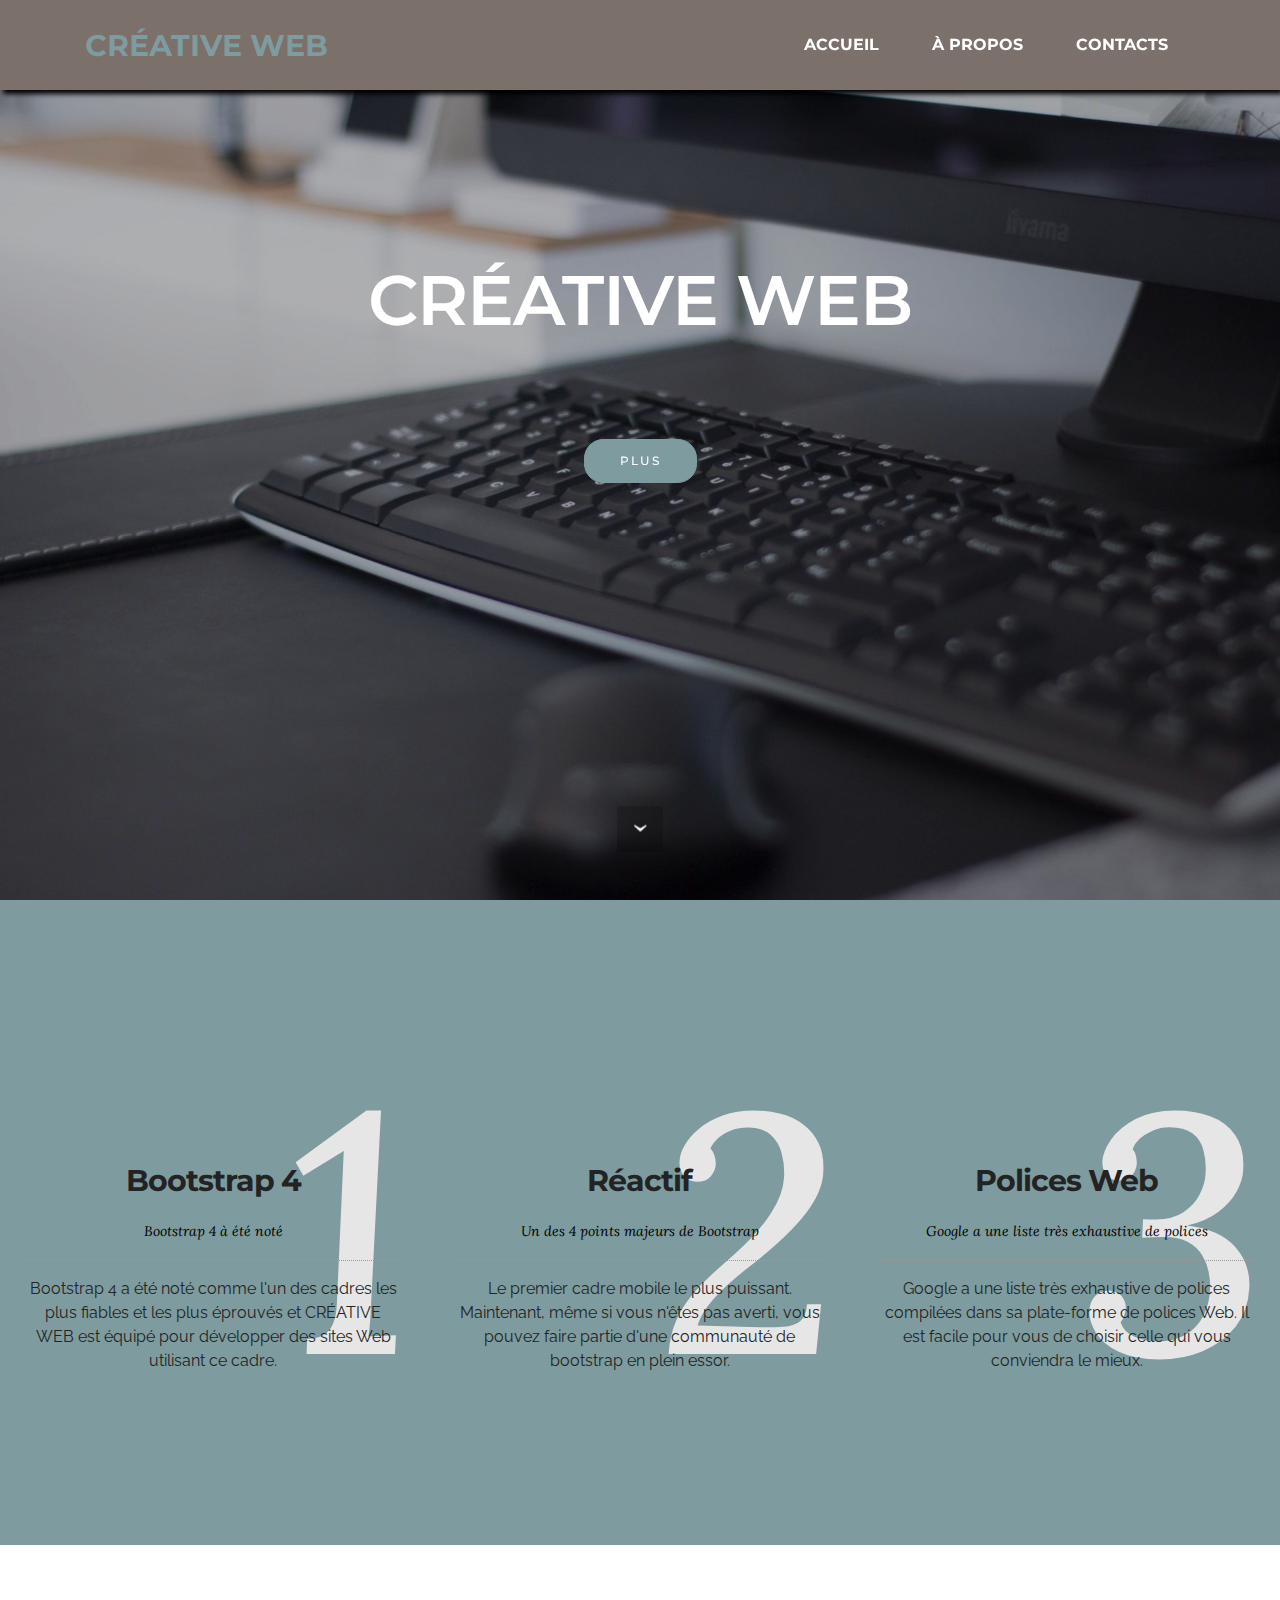
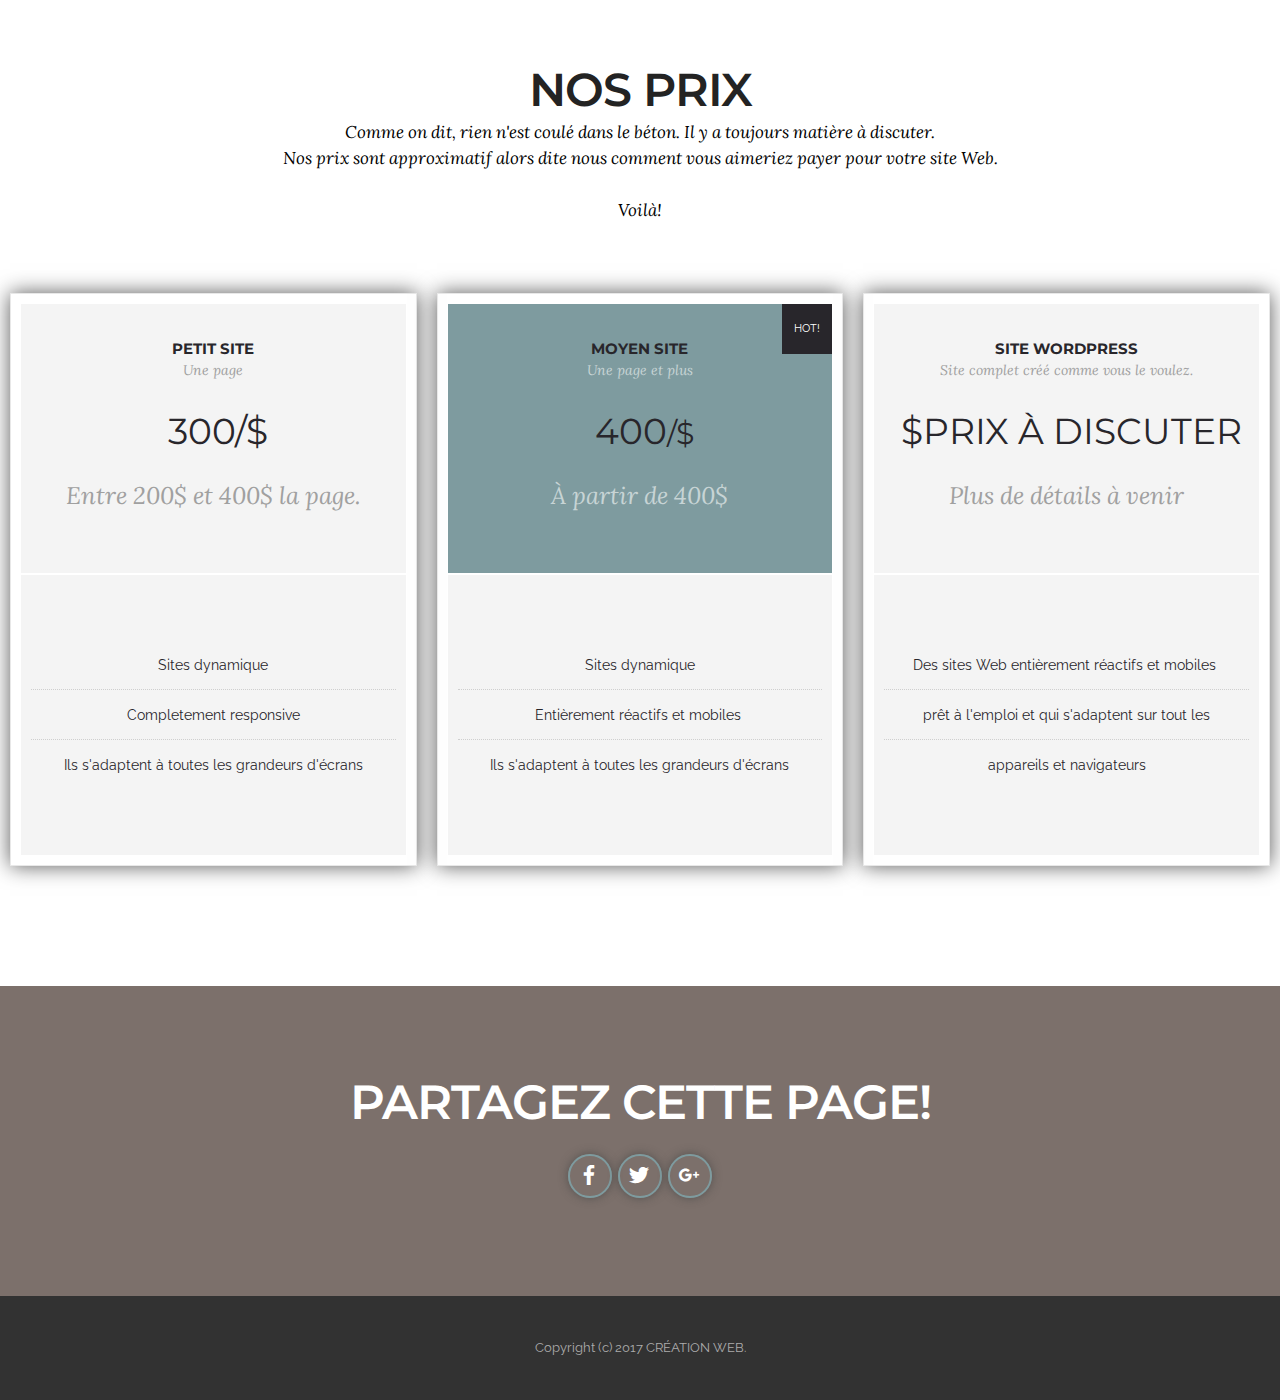
==== commit 216514a4: "create github pages" ====
--- a/index.html
+++ b/index.html
@@ -58,7 +58,7 @@
         </div>
     </nav>
 
-</section><section class="engine"><a rel="external" href="https://mobirise.com">mobirise.com</a></section></div>
+</section><section class="engine"><a rel="external" href="https://mobirise.com">https://mobirise.com/</a></section></div>
 
 <div id="extHeader3-22" custom-code="true" class="mbr-after-navbar"><section class="mbr-section mbr-section-hero mbr-section-full extHeader3 mbr-parallax-background mbr-after-navbar" style="background-image: url(assets/images/img-extheader3-bg.jpg);">
 
@@ -69,10 +69,10 @@
             <div class="container">
                 <div class="mbr-section row">
                     <div>
-                            <h3 class="mbr-section-title display-2 text-center mbr-editable-content"><br><span style="line-height: 1.1;">CRÉATIVE WEB</span><br></h3>
+                            <h3 class="mbr-section-title display-2 text-center mbr-editable-content"><span style="line-height: 1.1;">CRÉATIVE WEB</span></h3>
 
                             <div class="mbr-section-text lead text-center">
-                                <p class="mbr-editable-content"><span style="line-height: 1.5;">Full-screen intro with background image, color overlay and icons. Lorem ipsum dolor sit amet, consectetur adipisicing elit. Vel sunt, neque voluptatibus excepturi laboriosam possimus adipisci quidem dolores omnis, nemo dolore eligendi blanditiis voluptatem in, doloribus hic aperiam maiores fugit.</span><br></p>
+                                <p class="mbr-editable-content"><span style="line-height: 1.5;"></span><br></p>
                             </div>
 
                             <div class="mbr-section-btn text-center"><a class="btn btn-primary mbr-editable-button" href="index.html#pricing-table2-i">PLUS</a></div>
--- a/assets/mobirise/css/mbr-additional.css
+++ b/assets/mobirise/css/mbr-additional.css
@@ -672,6 +672,163 @@
 .theme-border {
   border: 1px solid #7e9b9f;
 }
+#extProgressBar5-2d img {
+  opacity: 0.5;
+  filter: alpha(opacity=50);
+  /* For IE8 and earlier */
+}
+#extProgressBar5-2d img:hover {
+  opacity: 1.0;
+  filter: alpha(opacity=100);
+  /* For IE8 and earlier */
+}
+#menu-7 .hide-buttons .nav-btn {
+  display: none !important;
+}
+#menu-7 .navbar-caption {
+  color: #ffffff;
+  font-size: 30px;
+}
+#menu-7 .navbar-toggler {
+  color: #ffffff;
+}
+#menu-7 .close-icon::before,
+#menu-7 .close-icon::after {
+  background-color: #ffffff;
+}
+#menu-7 .link,
+#menu-7 .dropdown-item {
+  color: #ffffff;
+}
+#menu-7 .link {
+  font-size: 1rem;
+}
+#menu-7 .dropdown-item,
+#menu-7 .nav-dropdown-sm .link {
+  font-size: 1.083rem;
+}
+#menu-7 .link:hover,
+#menu-7 .dropdown-item:hover,
+#menu-7 .link:focus,
+#menu-7 .dropdown-item:focus {
+  color: #7e9b9f;
+}
+#menu-7 .link[aria-expanded="true"],
+#menu-7 .dropdown-menu {
+  background: #615753;
+}
+#menu-7 .nav-dropdown-sm .link:focus,
+#menu-7 .nav-dropdown-sm .link:hover,
+#menu-7 .nav-dropdown-sm .dropdown-item:focus,
+#menu-7 .nav-dropdown-sm .dropdown-item:hover {
+  background: #746964!important;
+}
+#menu-7 .navbar,
+#menu-7 .nav-dropdown-sm,
+#menu-7 .nav-dropdown-sm .link[aria-expanded="true"],
+#menu-7 .nav-dropdown-sm .dropdown-menu {
+  background: #7c706b;
+}
+#menu-7 .bg-color.transparent .link {
+  color: #ffffff;
+  transition: none;
+}
+#menu-7 .bg-color.transparent.opened .link {
+  transition: color 0.2s ease-in-out;
+}
+#menu-7 .bg-color.transparent.opened .link:hover,
+#menu-7 .bg-color.transparent.opened .link:focus {
+  color: #7e9b9f;
+}
+#menu-7 .link[aria-expanded="true"],
+#menu-7 .dropdown-item[aria-expanded="true"] {
+  color: #7e9b9f!important;
+}
+#menu-7 .btn {
+  font-size: 16px;
+}
+#menu-7 .navbar {
+  -webkit-box-shadow: 4px 4px 5px #000000;
+  -moz-box-shadow: 3px 4px 5px #000000;
+  box-shadow: 3px 4px 5px #000000;
+}
+#header3-d .mbr-section-title,
+#header3-d .mbr-section-subtitle {
+  text-align: center;
+}
+#menu-2w .hide-buttons .nav-btn {
+  display: none !important;
+}
+#menu-2w .navbar-caption {
+  color: #ffffff;
+  font-size: 30px;
+}
+#menu-2w .navbar-toggler {
+  color: #ffffff;
+}
+#menu-2w .close-icon::before,
+#menu-2w .close-icon::after {
+  background-color: #ffffff;
+}
+#menu-2w .link,
+#menu-2w .dropdown-item {
+  color: #ffffff;
+}
+#menu-2w .link {
+  font-size: 1rem;
+}
+#menu-2w .dropdown-item,
+#menu-2w .nav-dropdown-sm .link {
+  font-size: 1.083rem;
+}
+#menu-2w .link:hover,
+#menu-2w .dropdown-item:hover,
+#menu-2w .link:focus,
+#menu-2w .dropdown-item:focus {
+  color: #7e9b9f;
+}
+#menu-2w .link[aria-expanded="true"],
+#menu-2w .dropdown-menu {
+  background: #615753;
+}
+#menu-2w .nav-dropdown-sm .link:focus,
+#menu-2w .nav-dropdown-sm .link:hover,
+#menu-2w .nav-dropdown-sm .dropdown-item:focus,
+#menu-2w .nav-dropdown-sm .dropdown-item:hover {
+  background: #746964!important;
+}
+#menu-2w .navbar,
+#menu-2w .nav-dropdown-sm,
+#menu-2w .nav-dropdown-sm .link[aria-expanded="true"],
+#menu-2w .nav-dropdown-sm .dropdown-menu {
+  background: #7c706b;
+}
+#menu-2w .bg-color.transparent .link {
+  color: #ffffff;
+  transition: none;
+}
+#menu-2w .bg-color.transparent.opened .link {
+  transition: color 0.2s ease-in-out;
+}
+#menu-2w .bg-color.transparent.opened .link:hover,
+#menu-2w .bg-color.transparent.opened .link:focus {
+  color: #7e9b9f;
+}
+#menu-2w .link[aria-expanded="true"],
+#menu-2w .dropdown-item[aria-expanded="true"] {
+  color: #7e9b9f!important;
+}
+#menu-2w .btn {
+  font-size: 16px;
+}
+#menu-2w .navbar {
+  -webkit-box-shadow: 4px 4px 5px #000000;
+  -moz-box-shadow: 3px 4px 5px #000000;
+  box-shadow: 3px 4px 5px #000000;
+}
+#form1-2y .form-control-label {
+  color: #232323;
+}
 #extHeader3-22 {
   
 }
@@ -821,176 +978,3 @@
   -moz-box-shadow: 0 0 10px rgba(65, 65, 65, 0.65);
   box-shadow: 0 0 10px rgba(65, 65, 65, 0.65);
 }
-#extProgressBar5-2d img {
-  opacity: 0.5;
-  filter: alpha(opacity=50);
-  /* For IE8 and earlier */
-}
-#extProgressBar5-2d img:hover {
-  opacity: 1.0;
-  filter: alpha(opacity=100);
-  /* For IE8 and earlier */
-}
-#menu-7 .hide-buttons .nav-btn {
-  display: none !important;
-}
-#menu-7 .navbar-caption {
-  color: #ffffff;
-  font-size: 30px;
-}
-#menu-7 .navbar-toggler {
-  color: #ffffff;
-}
-#menu-7 .close-icon::before,
-#menu-7 .close-icon::after {
-  background-color: #ffffff;
-}
-#menu-7 .link,
-#menu-7 .dropdown-item {
-  color: #ffffff;
-}
-#menu-7 .link {
-  font-size: 1rem;
-}
-#menu-7 .dropdown-item,
-#menu-7 .nav-dropdown-sm .link {
-  font-size: 1.083rem;
-}
-#menu-7 .link:hover,
-#menu-7 .dropdown-item:hover,
-#menu-7 .link:focus,
-#menu-7 .dropdown-item:focus {
-  color: #7e9b9f;
-}
-#menu-7 .link[aria-expanded="true"],
-#menu-7 .dropdown-menu {
-  background: #615753;
-}
-#menu-7 .nav-dropdown-sm .link:focus,
-#menu-7 .nav-dropdown-sm .link:hover,
-#menu-7 .nav-dropdown-sm .dropdown-item:focus,
-#menu-7 .nav-dropdown-sm .dropdown-item:hover {
-  background: #746964!important;
-}
-#menu-7 .navbar,
-#menu-7 .nav-dropdown-sm,
-#menu-7 .nav-dropdown-sm .link[aria-expanded="true"],
-#menu-7 .nav-dropdown-sm .dropdown-menu {
-  background: #7c706b;
-}
-#menu-7 .bg-color.transparent .link {
-  color: #ffffff;
-  transition: none;
-}
-#menu-7 .bg-color.transparent.opened .link {
-  transition: color 0.2s ease-in-out;
-}
-#menu-7 .bg-color.transparent.opened .link:hover,
-#menu-7 .bg-color.transparent.opened .link:focus {
-  color: #7e9b9f;
-}
-#menu-7 .link[aria-expanded="true"],
-#menu-7 .dropdown-item[aria-expanded="true"] {
-  color: #7e9b9f!important;
-}
-#menu-7 .btn {
-  font-size: 16px;
-}
-#menu-7 .navbar {
-  -webkit-box-shadow: 4px 4px 5px #000000;
-  -moz-box-shadow: 3px 4px 5px #000000;
-  box-shadow: 3px 4px 5px #000000;
-}
-#header3-d .mbr-section-title,
-#header3-d .mbr-section-subtitle {
-  text-align: center;
-}
-#menu-j .hide-buttons .nav-btn {
-  display: none !important;
-}
-#menu-j .navbar-caption {
-  color: #ffffff;
-  font-size: 30px;
-}
-#menu-j .navbar-toggler {
-  color: #ffffff;
-}
-#menu-j .close-icon::before,
-#menu-j .close-icon::after {
-  background-color: #ffffff;
-}
-#menu-j .link,
-#menu-j .dropdown-item {
-  color: #ffffff;
-}
-#menu-j .link {
-  font-size: 1rem;
-}
-#menu-j .dropdown-item,
-#menu-j .nav-dropdown-sm .link {
-  font-size: 1.083rem;
-}
-#menu-j .link:hover,
-#menu-j .dropdown-item:hover,
-#menu-j .link:focus,
-#menu-j .dropdown-item:focus {
-  color: #7e9b9f;
-}
-#menu-j .link[aria-expanded="true"],
-#menu-j .dropdown-menu {
-  background: #615753;
-}
-#menu-j .nav-dropdown-sm .link:focus,
-#menu-j .nav-dropdown-sm .link:hover,
-#menu-j .nav-dropdown-sm .dropdown-item:focus,
-#menu-j .nav-dropdown-sm .dropdown-item:hover {
-  background: #746964!important;
-}
-#menu-j .navbar,
-#menu-j .nav-dropdown-sm,
-#menu-j .nav-dropdown-sm .link[aria-expanded="true"],
-#menu-j .nav-dropdown-sm .dropdown-menu {
-  background: #7c706b;
-}
-#menu-j .bg-color.transparent .link {
-  color: #ffffff;
-  transition: none;
-}
-#menu-j .bg-color.transparent.opened .link {
-  transition: color 0.2s ease-in-out;
-}
-#menu-j .bg-color.transparent.opened .link:hover,
-#menu-j .bg-color.transparent.opened .link:focus {
-  color: #7e9b9f;
-}
-#menu-j .link[aria-expanded="true"],
-#menu-j .dropdown-item[aria-expanded="true"] {
-  color: #7e9b9f!important;
-}
-#menu-j .btn {
-  font-size: 16px;
-}
-#menu-j .navbar {
-  -webkit-box-shadow: 4px 4px 5px #000000;
-  -moz-box-shadow: 3px 4px 5px #000000;
-  box-shadow: 3px 4px 5px #000000;
-}
-#form1-p .form-control-label {
-  color: #232323;
-}
-#form1-p .form-control-label {
-  color: #232323;
-}
-#form1-p .btn:hover {
-  box-shadow: 0 12px 16px 0 rgba(0, 0, 0, 0.24), 0 17px 50px 0 rgba(0, 0, 0, 0.19);
-}
-#social-buttons3-2k .mbr-section-title,
-#social-buttons3-2k .btn-social {
-  color: #fff;
-}
-#social-buttons3-2k .btn-social {
-  color: #fff;
-  -webkit-box-shadow: 0 0 10px rgba(65, 65, 65, 0.65);
-  -moz-box-shadow: 0 0 10px rgba(65, 65, 65, 0.65);
-  box-shadow: 0 0 10px rgba(65, 65, 65, 0.65);
-}
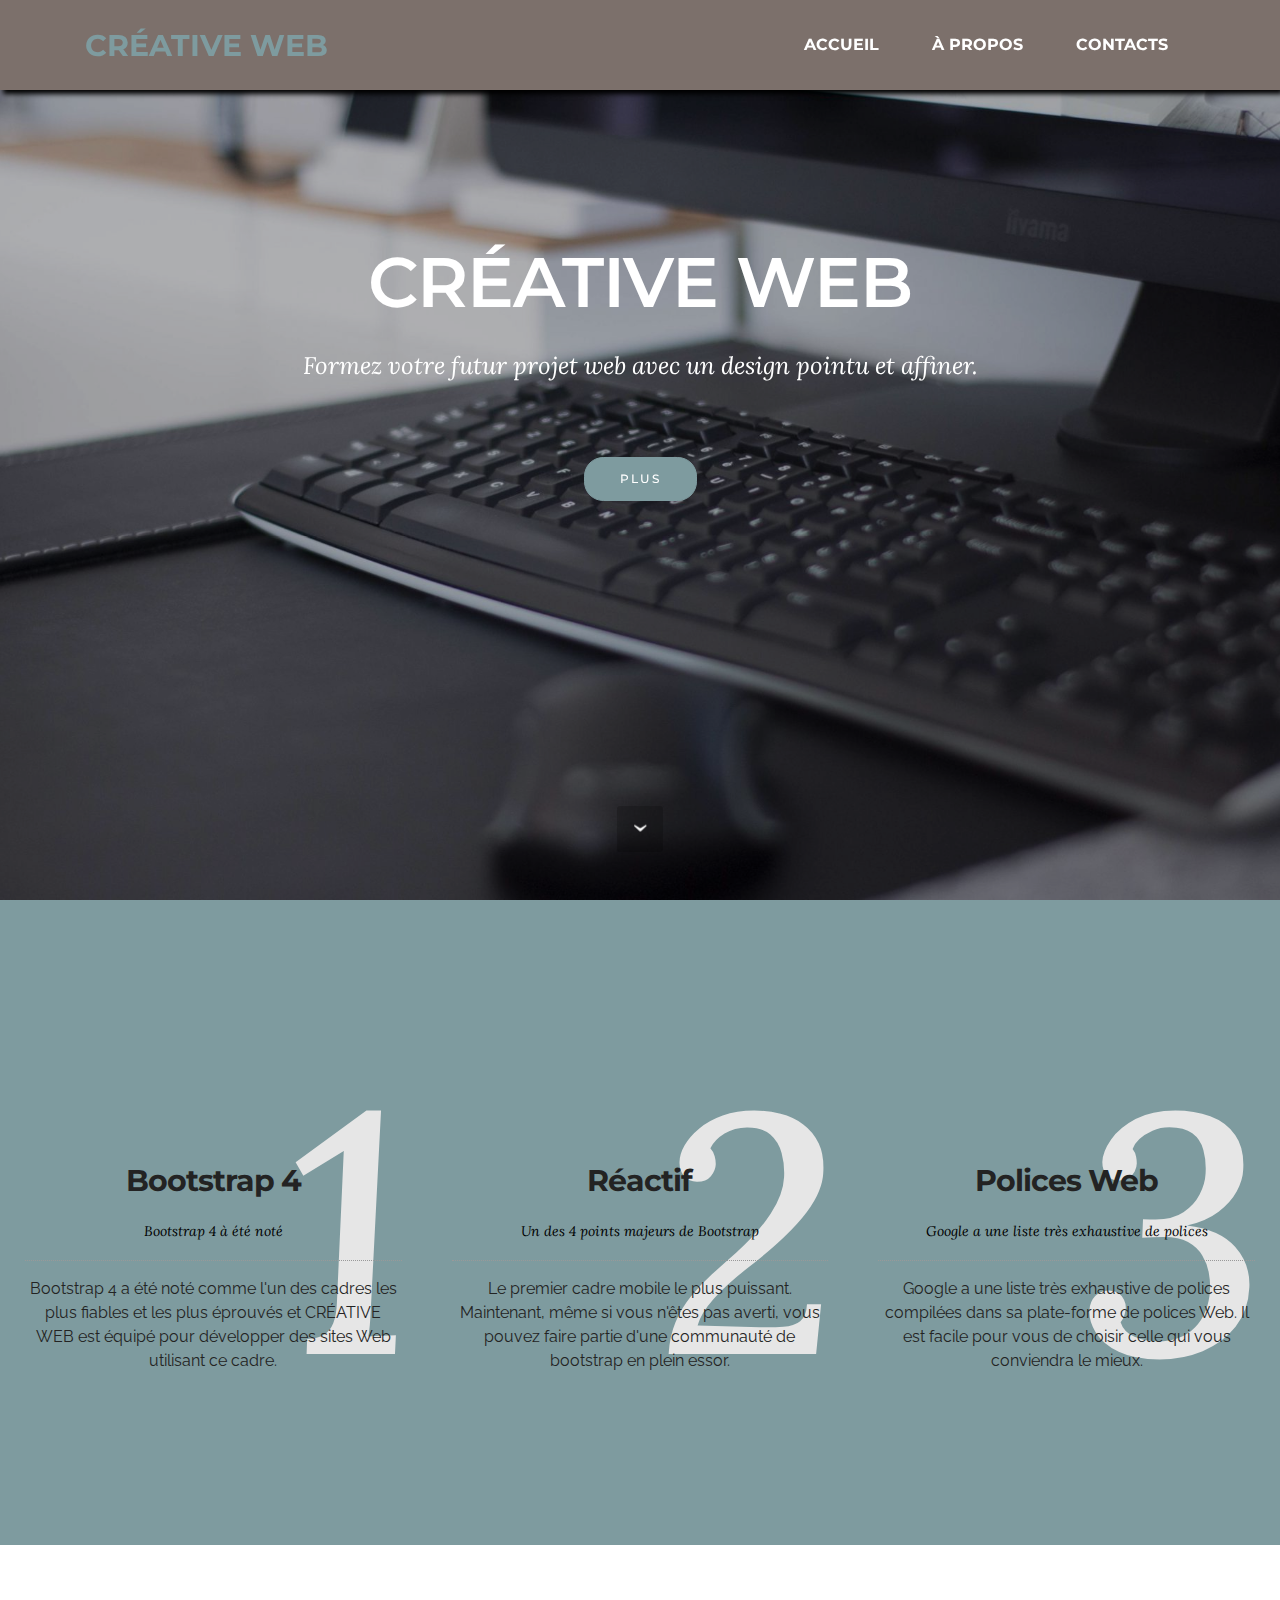
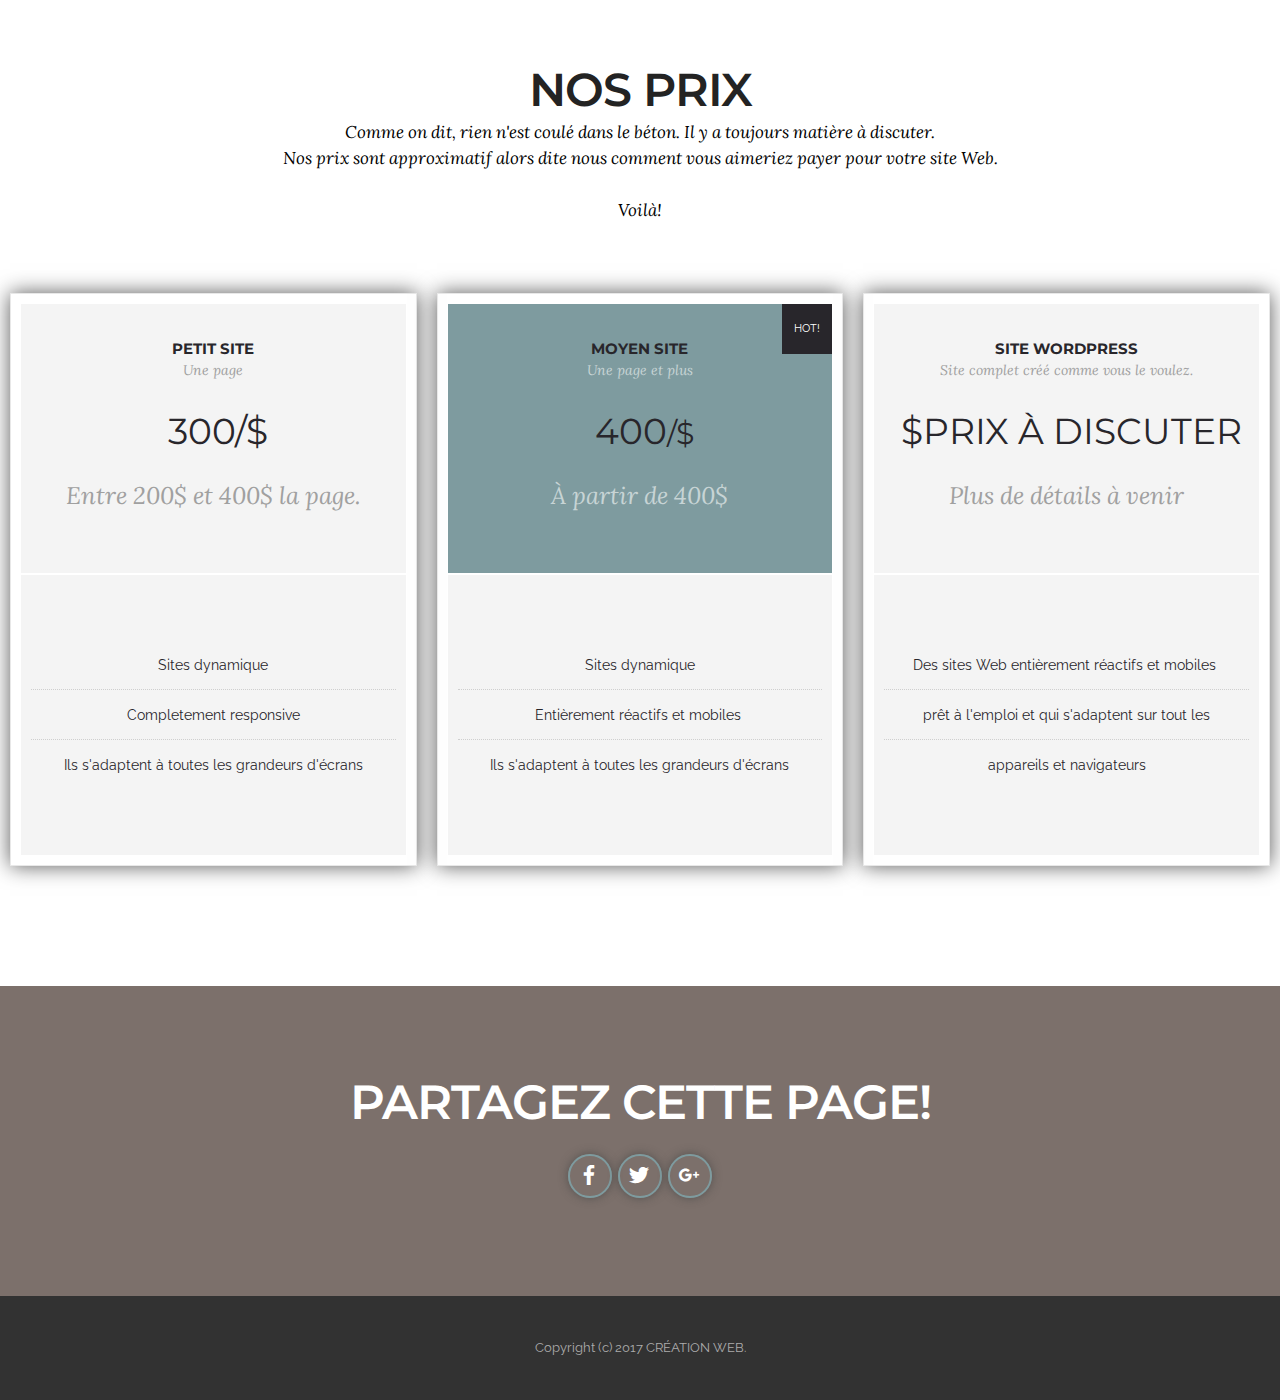
==== commit 3d2dfea1: "create github pages" ====
--- a/index.html
+++ b/index.html
@@ -58,7 +58,7 @@
         </div>
     </nav>
 
-</section><section class="engine"><a rel="external" href="https://mobirise.com">https://mobirise.com/</a></section></div>
+</section><section class="engine"><a rel="external" href="https://mobirise.com">Web Page Maker</a></section></div>
 
 <div id="extHeader3-22" custom-code="true" class="mbr-after-navbar"><section class="mbr-section mbr-section-hero mbr-section-full extHeader3 mbr-parallax-background mbr-after-navbar" style="background-image: url(assets/images/img-extheader3-bg.jpg);">
 
@@ -72,7 +72,7 @@
                             <h3 class="mbr-section-title display-2 text-center mbr-editable-content"><span style="line-height: 1.1;">CRÉATIVE WEB</span></h3>
 
                             <div class="mbr-section-text lead text-center">
-                                <p class="mbr-editable-content"><span style="line-height: 1.5;"></span><br></p>
+                                <p class="mbr-editable-content"><span style="line-height: 1.5;"></span>Formez votre futur projet web avec un design pointu et affiner.<br><br></p>
                             </div>
 
                             <div class="mbr-section-btn text-center"><a class="btn btn-primary mbr-editable-button" href="index.html#pricing-table2-i">PLUS</a></div>
--- a/assets/mobirise/css/mbr-additional.css
+++ b/assets/mobirise/css/mbr-additional.css
@@ -829,6 +829,9 @@
 #form1-2y .form-control-label {
   color: #232323;
 }
+#social-buttons1-30 .mbr-section-title {
+  color: #ffffff;
+}
 #extHeader3-22 {
   
 }
